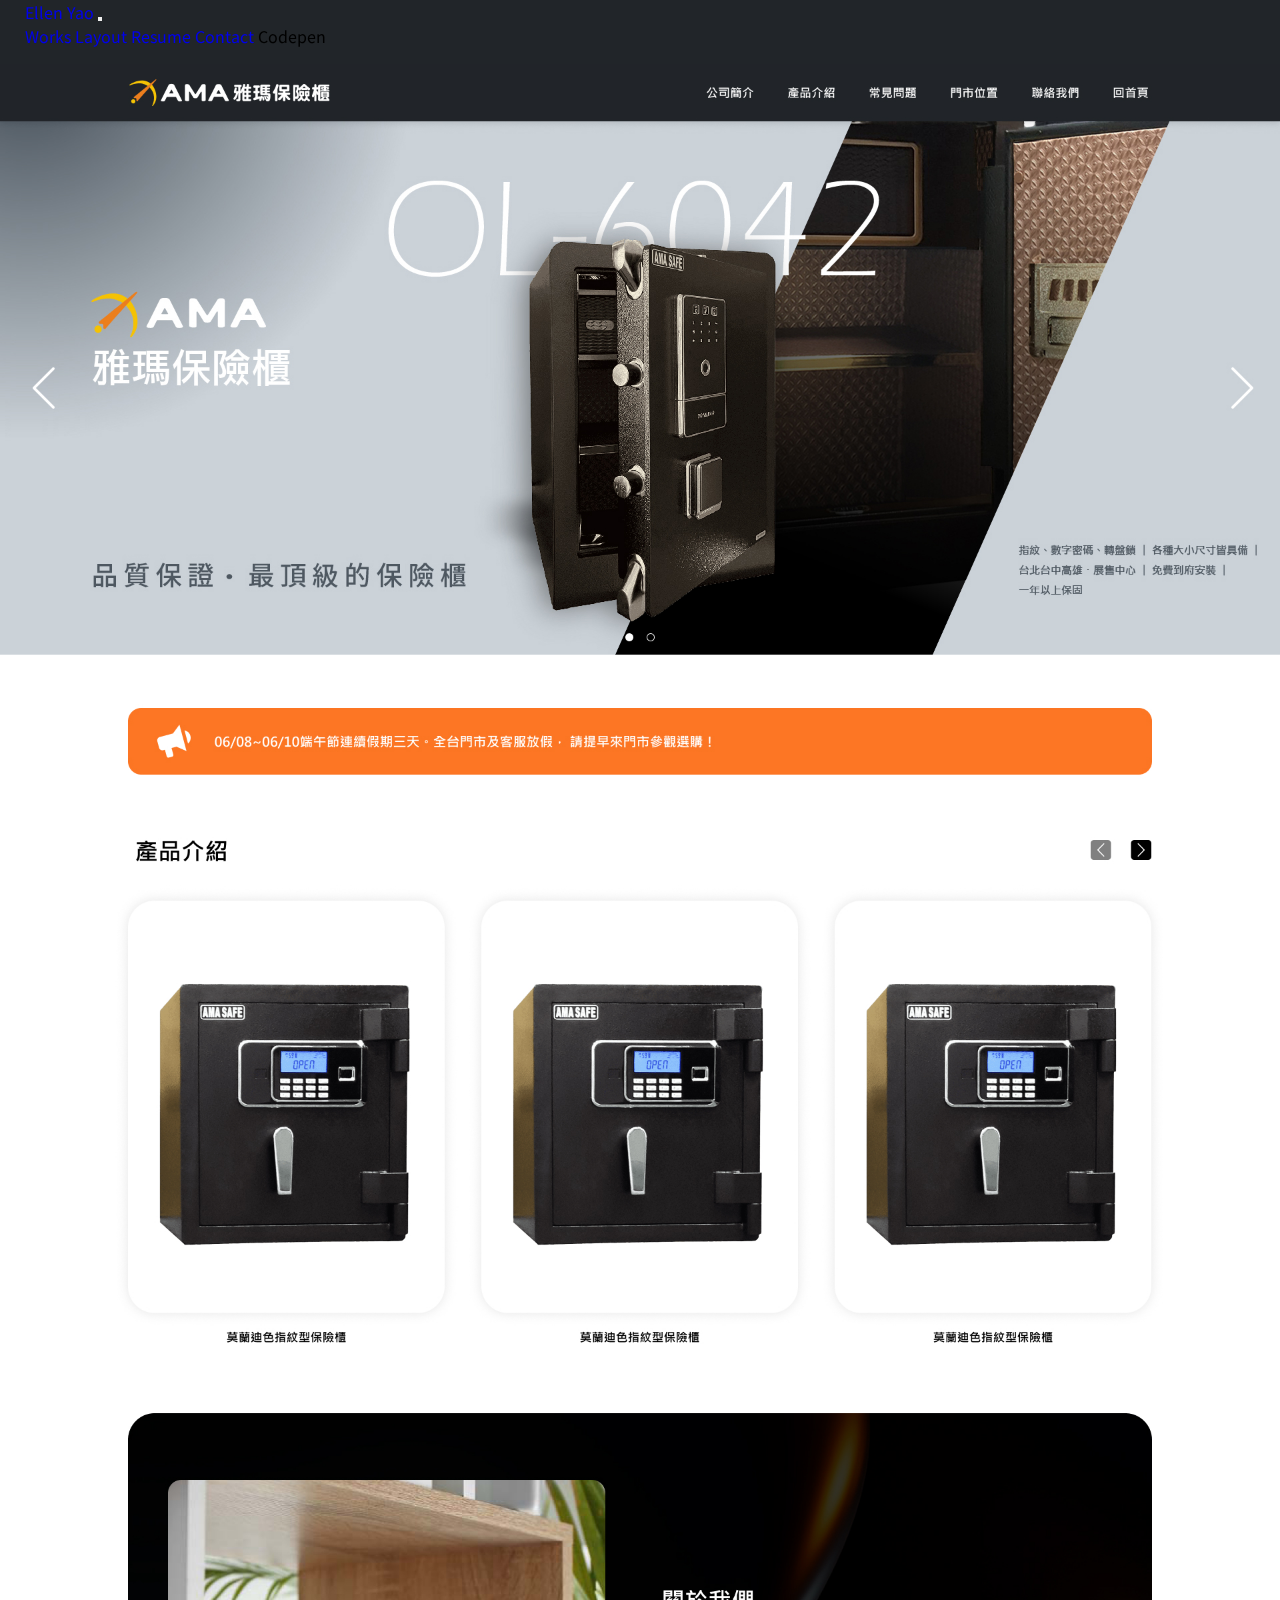
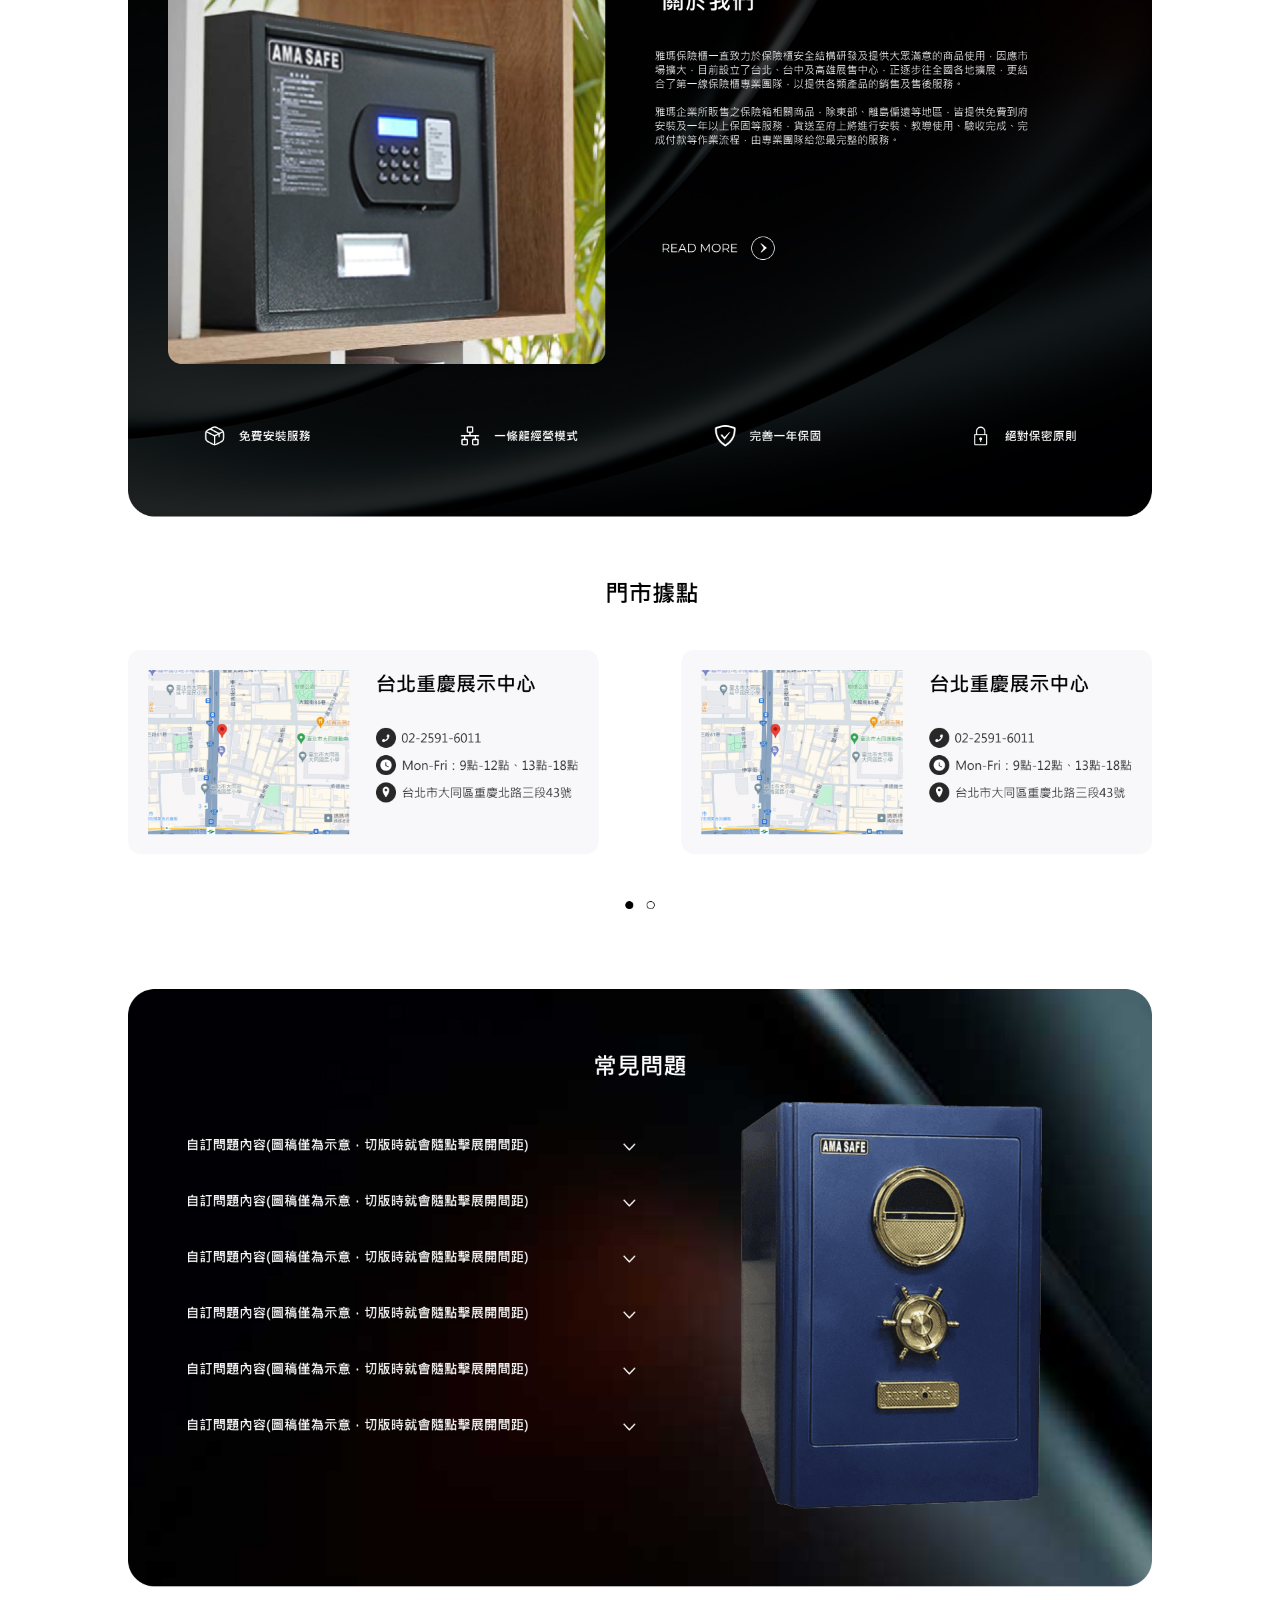
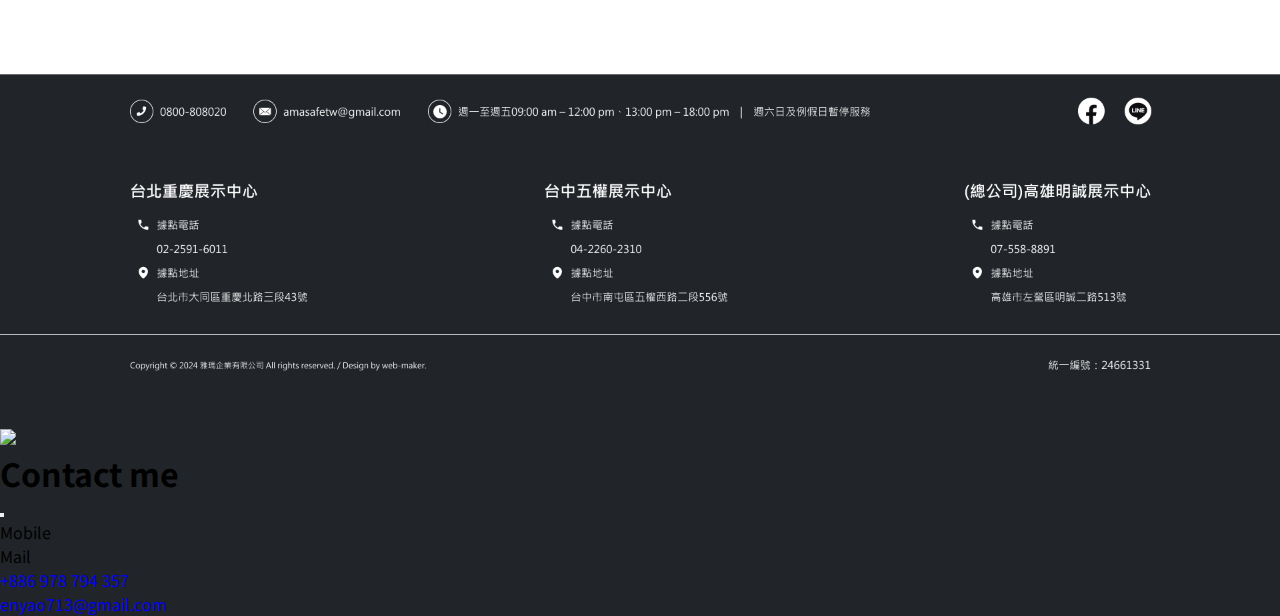
==== layout.html @ 379d1b7d "update layout" ====
<!DOCTYPE html>
<html lang="zh-TW">
<head>
    <meta charset="UTF-8">
    <meta http-equiv="X-UA-Compatible" content="IE=edge">
    <meta name="viewport" content="width=device-width, initial-scale=1.0">
    <title>Ellen Yao</title>

    <script src="https://code.jquery.com/jquery-2.1.3.min.js"></script>
    <!-- icon -->
    <link rel="stylesheet" href="https://cdn.jsdelivr.net/npm/bootstrap-icons@1.10.3/font/bootstrap-icons.css">
    <!-- Bootstrap -->
    <link rel="stylesheet" href="./js/plugins/bootstrap/bootstrap.min.css">
    <link href="https://cdn.jsdelivr.net/npm/bootstrap@5.3.0-alpha3/dist/css/bootstrap.min.css" rel="stylesheet" integrity="sha384-KK94CHFLLe+nY2dmCWGMq91rCGa5gtU4mk92HdvYe+M/SXH301p5ILy+dN9+nJOZ" crossorigin="anonymous">
    <script src="https://cdn.jsdelivr.net/npm/bootstrap@5.3.0-alpha3/dist/js/bootstrap.bundle.min.js" integrity="sha384-ENjdO4Dr2bkBIFxQpeoTz1HIcje39Wm4jDKdf19U8gI4ddQ3GYNS7NTKfAdVQSZe" crossorigin="anonymous"></script>
    <script src="http://maxcdn.bootstrapcdn.com/bootstrap/3.3.1/js/bootstrap.min.js"></script>
    <!-- line FB  -->
	<meta property="og:title" content="Ellen Yao Portfolio" />
	<meta property="og:description" content="Hi, I'm a web designer and here is my works, if you like it, please contact me! :D" />
	<meta property="og:image" content="./img/linkicon.jpg" />
	<meta property="og:url" content="https://ellenyao.work/"/>
    <meta property="og:image:width" content="300" />
    <meta property="og:image:height" content="200" />
    <meta name="twitter:title" content="Ellen Yao Portfolio">
    <link rel="shortcut icon" href="./img/shortcut.png" sizes="32x32">
    <meta name="description" content="Ellen Yao Portfolio">
    <link rel="preconnect" href="https://ellenyao.work/">
    <!-- style css -->
    <link rel="stylesheet" href="./sass/index.css">
    <!-- <link rel="stylesheet" href="./sass/style.css"> -->
    <!-- 彈窗 -->
    <link rel="stylesheet" href="./css/jquery.fancybox.min.css">
</head>
<body data-aos-easing="ease" data-aos-duration="2000" data-aos-delay="100">
    <nav class="navbar navbar-expand-lg bg-body-tertiary">
        <div class="container-fluid">
            <a class="navbar-brand" href="#">Ellen Yao</a>
            <button class="navbar-toggler" type="button" data-bs-toggle="collapse" data-bs-target="#navbarNavAltMarkup" aria-controls="navbarNavAltMarkup" aria-expanded="false" aria-label="Toggle navigation">
                <span class="navbar-toggler-icon"></span>
            </button>
            <div class="collapse navbar-collapse justify-content-end" id="navbarNavAltMarkup">
                <div class="navbar-nav">
                    <a class="nav-link" aria-current="page" href="#">Works</a>
                    <a class="nav-link active" href="./layout.html">Layout</a>
                    <a class="nav-link" href="./resume.html">Resume</a>
                    <a class="nav-link" href="#" type="button" data-bs-toggle="modal" data-bs-target="#exampleModal-contact">Contact</a>
                    <a class="nav-link disabled">Codepen</a>
                </div>
            </div>
        </div>
    </nav>
    <div class="my-container container text-center">
        <div class="col-12 px-0 d-flex flex-wrap">
            <div class="morepic col-lg-3 col-md-4 col-6 mb-4">
                <a href="upload/ama01.jpg" class="imgbox" data-fancybox="images" data-caption="雅瑪保險櫃01">
                    <img src="upload/ama01.jpg" />
                </a>
            </div>
            <div class="morepic col-lg-3 col-md-4 col-6 mb-4">
                <a href="upload/ama02.jpg" class="imgbox" data-fancybox="images" data-caption="雅瑪保險櫃02">
                    <img src="upload/ama02.jpg" />
                </a>
            </div>
        </div>
    </div>
    

    <!-- Modal-contact -->
    <div class="modal fade" id="exampleModal-contact" tabindex="-1" aria-labelledby="exampleModalLabel" aria-hidden="true">
        <div class="modal-dialog">
            <div class="modal-content">
                <div class="modal-header">
                    <h1 class="modal-title fs-5" id="exampleModalLabel">Contact me</h1>
                    <button type="button" class="btn-close" data-bs-dismiss="modal" aria-label="Close"></button>
                </div>
                <div class="modal-body">
                    <div class="row info">
                        <ul class="col-md-4 col-4 title">
                            <li>Mobile</li>
                            <li>Mail</li>
                        </ul>
                        <ul class="col-md-8 col-8 content">
                            <li><a href="tel:+886 978794357" target="_blank">+886 978 794 357</a></li>
                            <li><a href="mailto: enyao713@gmail.com">enyao713@gmail.com</a></li>
                        </ul>
                    </div>
                </div>
            </div>
        </div>
    </div>
    
    <!-- 需要彈跳視窗時再解開 -->
    <!-- Modal-01 -->
    <!-- 
    <div class="modal fade" id="exampleModal-01" tabindex="-1" aria-labelledby="exampleModalLabel" aria-hidden="true">
        <div class="modal-dialog">
            <div class="modal-content">
                <div class="modal-header">
                    <h1 class="modal-title fs-5" id="exampleModalLabel">Modal title</h1>
                    <button type="button" class="btn-close" data-bs-dismiss="modal" aria-label="Close"></button>
                </div>
                <div class="modal-body">
                    ...
                </div>
                <div class="modal-footer">
                    <button type="button" class="btn btn-secondary" data-bs-dismiss="modal">Close</button>
                    <button type="button" class="btn btn-primary">Save changes</button>
                </div>
            </div>
        </div>
    </div>
    -->
    <!-- 需要彈跳視窗時再解開END -->



    <script src="https://code.jquery.com/jquery-2.1.3.min.js"></script>
    <script src="./js/index.js"></script>
    <script src="./js/plugins/jquery.fancybox.min.js"></script>
</body>
</html>
---- sass/index.css ----
@import url("https://cdn.jsdelivr.net/npm/bootstrap-icons@1.10.4/font/bootstrap-icons.css");
@import url("https://fonts.googleapis.com/css2?family=Playfair+Display:wght@400;500;600;700;800;900&display=swap");
@import url("https://fonts.googleapis.com/css2?family=Noto+Serif+TC:wght@300;400;500;600;700;900&display=swap");
@import url("https://fonts.googleapis.com/css2?family=Noto+Sans+TC:wght@100;300;400;500;700;900&display=swap");
* {
  margin: 0;
  padding: 0;
  max-width: 100%;
}
* .text-8xl {
  font-size: clamp(48px, 6.7vw, 96px);
  line-height: 1;
}
* .text-7xl {
  font-size: clamp(36px, 5vw, 72px);
  line-height: 1;
}
* .text-6xl {
  font-size: clamp(30px, 4.2vw, 60px);
  line-height: 1;
}
* .text-5xl {
  font-size: clamp(22px, 3.3vw, 48px);
  line-height: 1;
}
* .text-4xl {
  font-size: clamp(20px, 2.5vw, 36px);
  line-height: 2.5rem;
}
* .text-3xl {
  font-size: clamp(18px, 2vw, 30px);
  line-height: 2.25rem;
  font-weight: 600;
}
* .text-2xl {
  font-size: clamp(16px, 1.7vw, 22px);
  line-height: 2rem;
  font-weight: 400;
}
* .text-xl {
  font-size: clamp(16px, 1.4vw, 20px);
  line-height: 1.75rem;
  font-weight: 400;
}
* .text-lg {
  font-size: clamp(16px, 1.25vw, 18px);
  line-height: 1.75rem;
  font-weight: 400;
}
* .text-base {
  font-size: clamp(16px, 1vw, 16px);
  line-height: 1.5rem;
  font-weight: 400;
}
* a {
  text-decoration: none;
}
* ul {
  list-style: none;
}
* .fp-tableCell {
  display: block;
}
* .container-fluid {
  position: relative;
  width: 1230px;
  margin: 0 auto;
}
@media (max-width: 1180px) {
  * .container-fluid {
    width: 1100px;
  }
}

body {
  background-color: #212529;
  font-family: "Noto Sans TC", sans-serif;
  position: relative;
}
body .navbar {
  position: fixed;
  top: 0;
  left: 0;
  right: 0;
  z-index: 10;
}
body .my-container {
  position: relative;
  padding-top: 64px;
}
body .my-container .works {
  margin: 0 auto;
}
body .my-container .works .col-sm-12 {
  margin: 30px auto;
}
@media (max-width: 768px) {
  body .my-container .works .col-sm-12 {
    margin: 24px auto;
  }
}
@media (max-width: 480px) {
  body .my-container .works .col-sm-12 {
    margin: 18px auto;
  }
}
body .my-container .works .col-sm-12 .thumbnail {
  position: relative;
  overflow: hidden;
  border-radius: 12px;
  box-shadow: 0 1px 20px 1px rgba(0, 0, 0, 0.15);
  width: 100%;
  height: 100%;
}
body .my-container .works .col-sm-12 .thumbnail:hover .Img img {
  transform: scale(1.1);
}
body .my-container .works .col-sm-12 .thumbnail:hover .Img::before {
  opacity: 0.8;
}
body .my-container .works .col-sm-12 .thumbnail:hover .Txt {
  transform: translate(-50%, 0);
}
body .my-container .works .col-sm-12 .thumbnail .Img {
  position: relative;
  z-index: 1;
}
body .my-container .works .col-sm-12 .thumbnail .Img img {
  position: relative;
  transform: scale(1);
  transition: all 0.5s ease-in-out;
}
body .my-container .works .col-sm-12 .thumbnail .Img::before {
  content: "";
  position: absolute;
  top: 0;
  left: 0;
  right: 0;
  bottom: 0;
  width: 100%;
  height: 100%;
  background-color: #000;
  opacity: 0;
  z-index: 2;
}
body .my-container .works .col-sm-12 .thumbnail .Txt {
  position: absolute;
  bottom: 0%;
  left: 50%;
  transform: translate(-50%, 100%);
  color: #fff;
  z-index: 5;
  width: 100%;
  background-color: #212529;
  display: inline-block;
  transition: all 0.5s linear;
}

.mask {
  position: relative;
}
.mask::after {
  content: "";
  position: absolute;
  top: 0;
  left: 0;
  right: 0;
  bottom: 0;
  background-color: pink;
  width: 100%;
  height: 100%;
  z-index: 50;
}/*# sourceMappingURL=index.css.map */
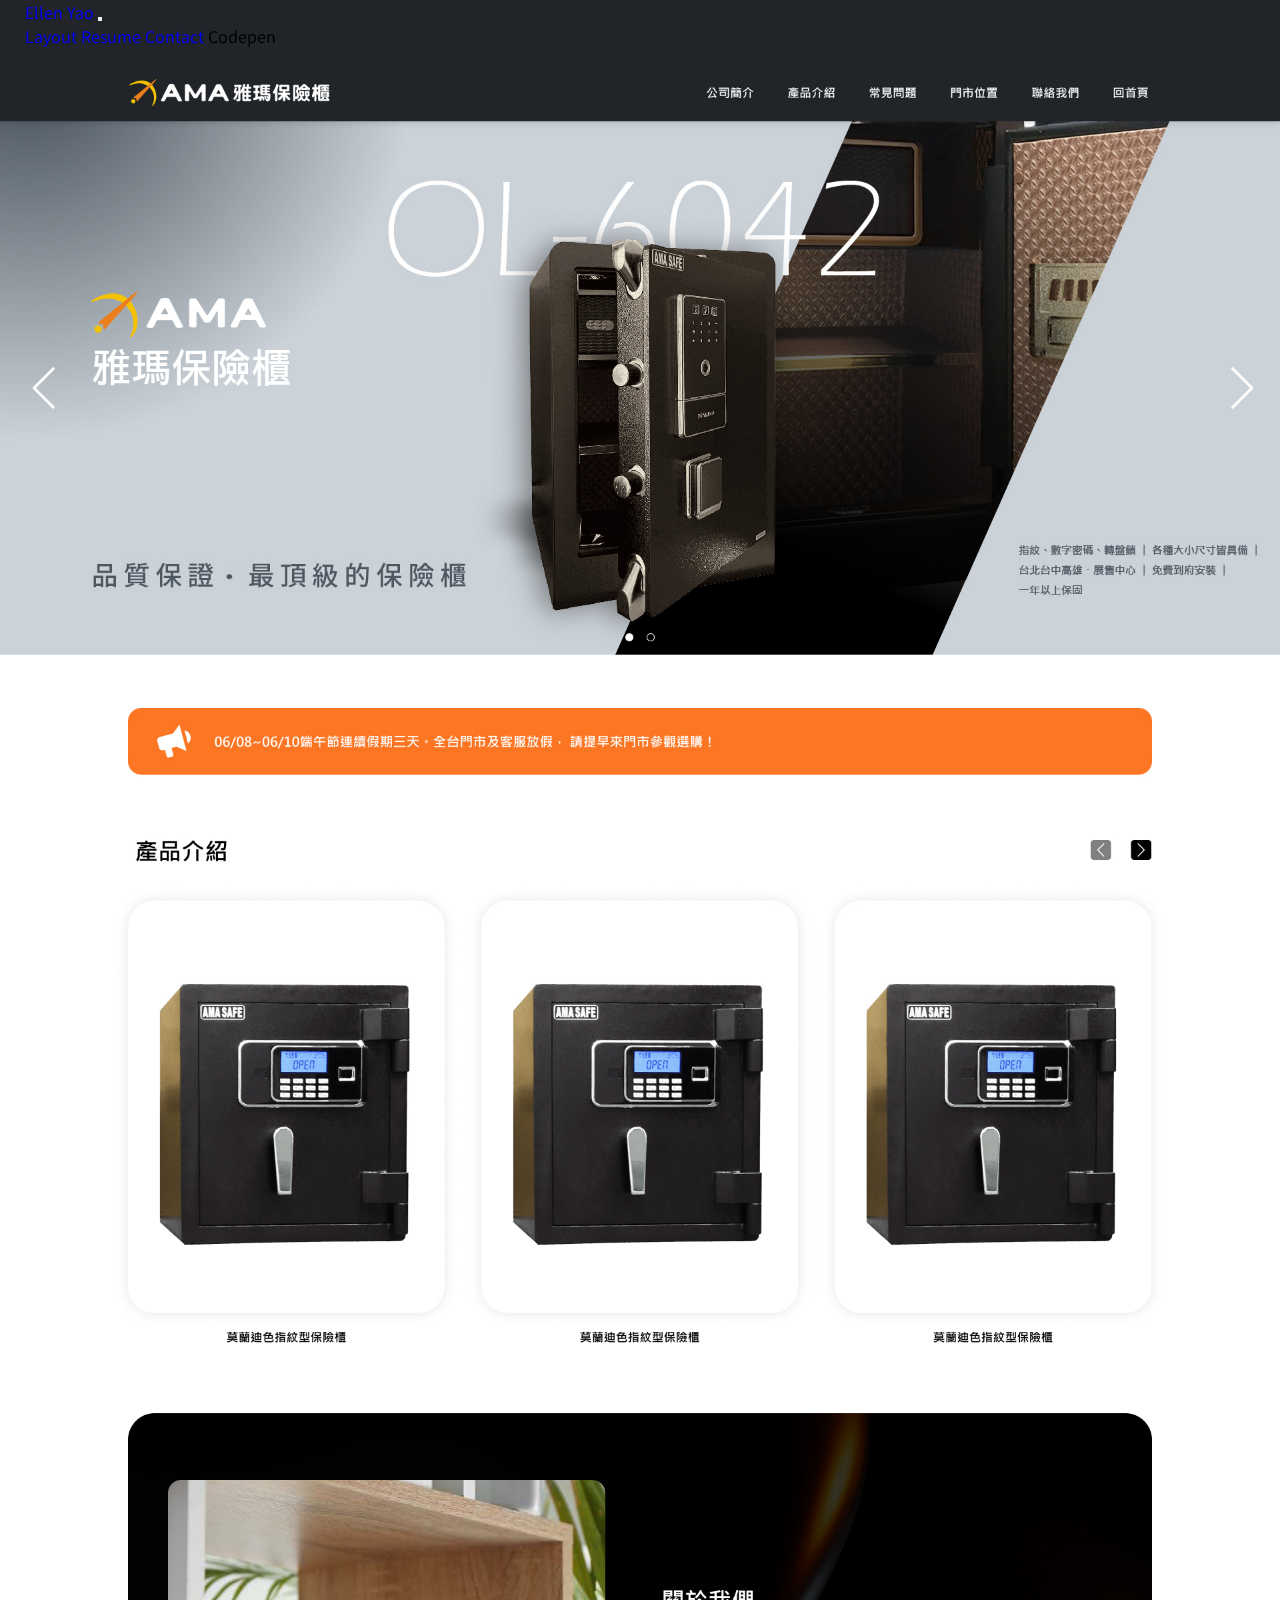
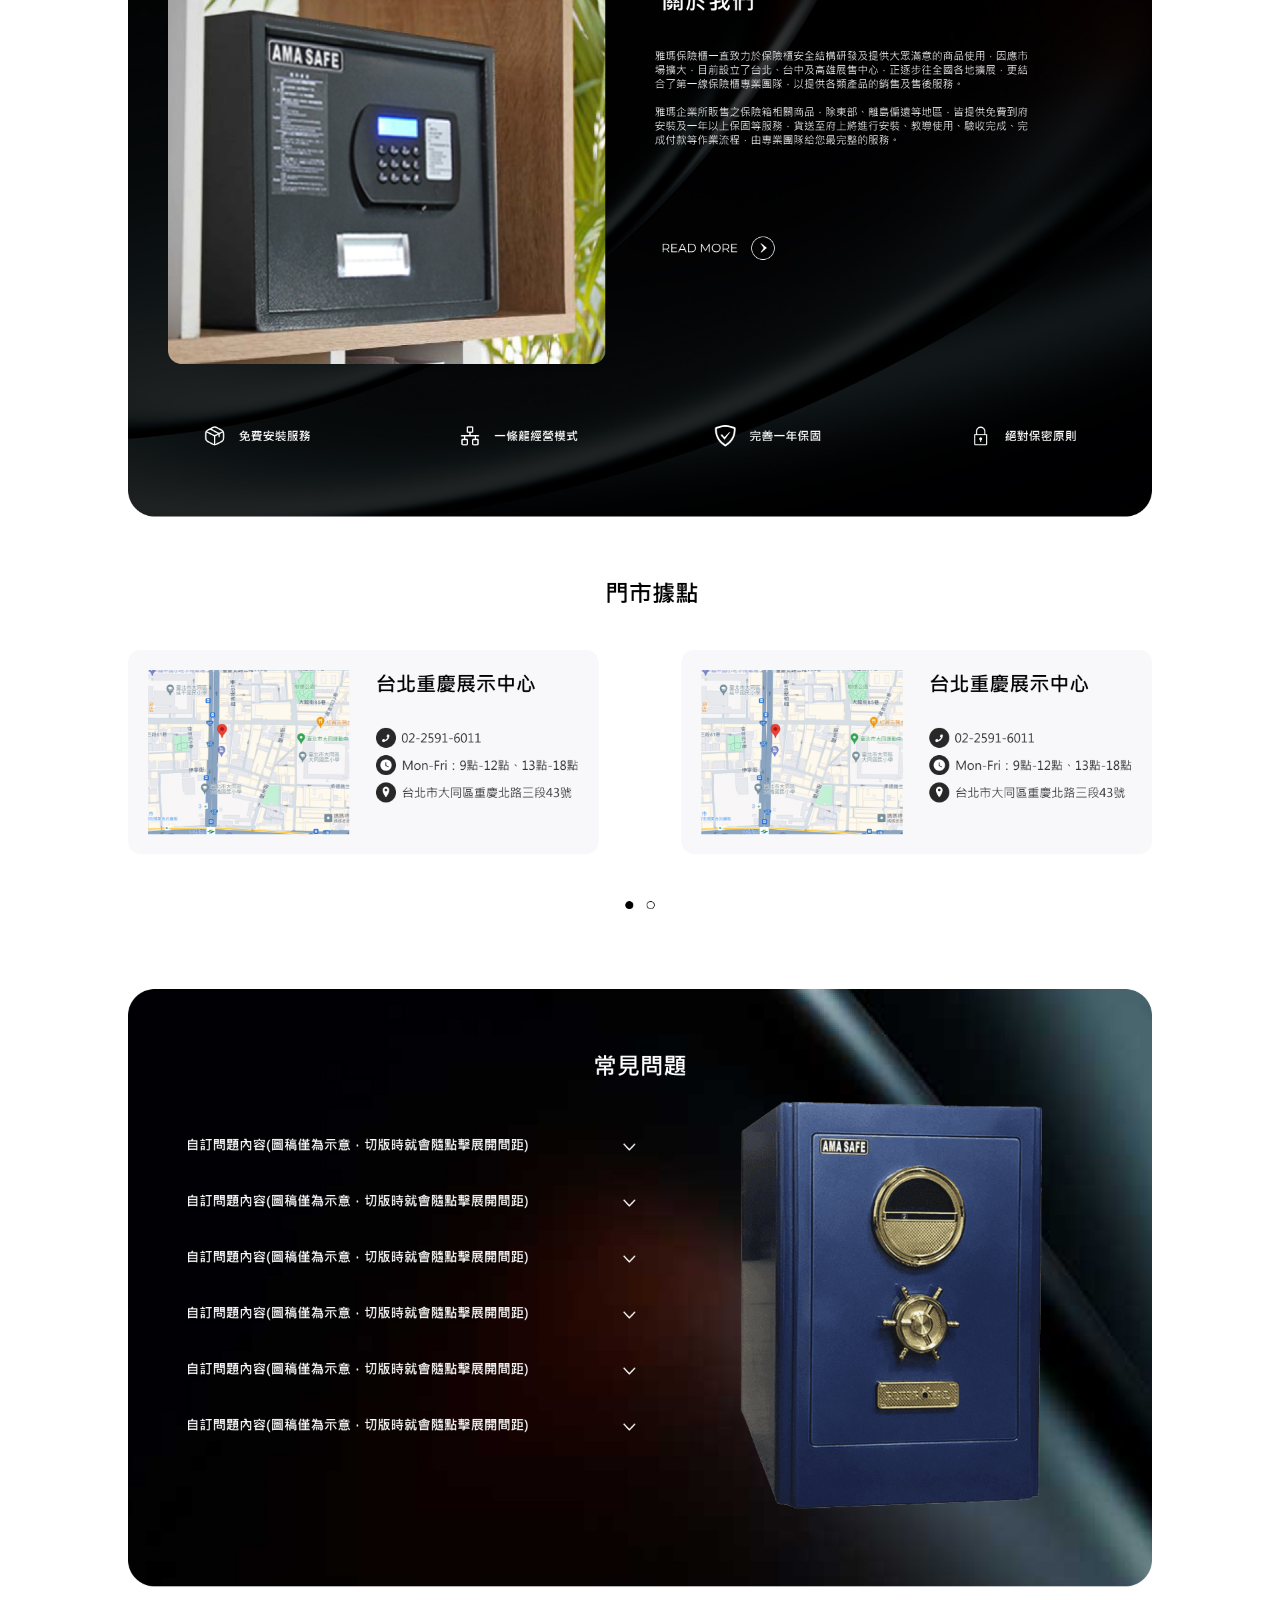
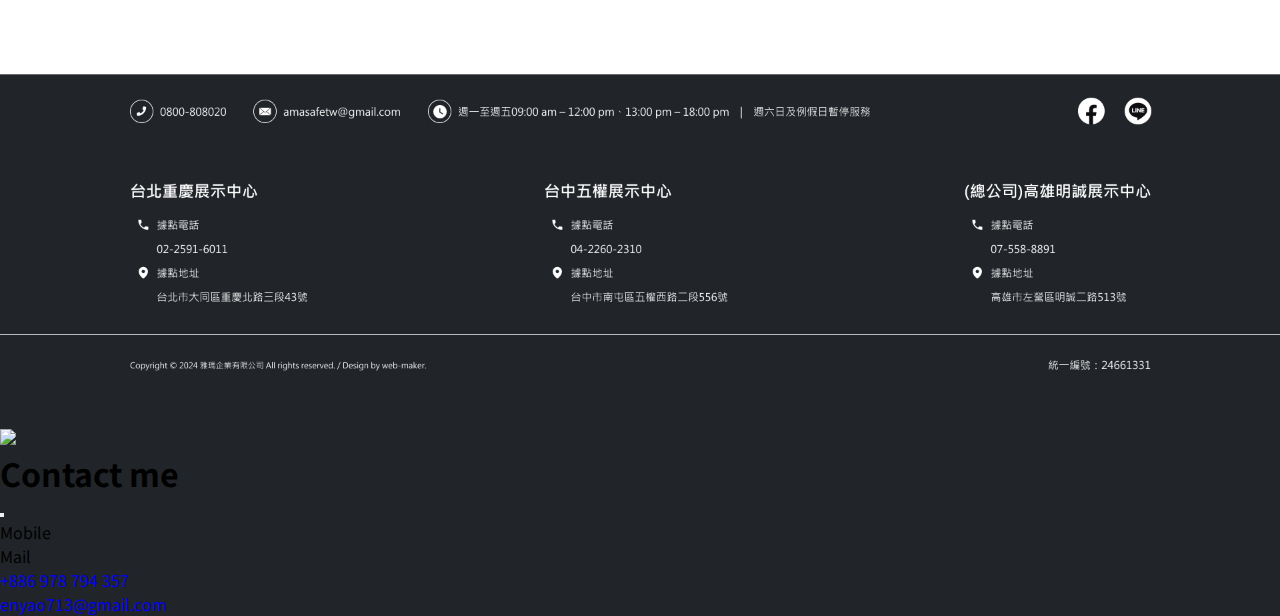
==== commit d0b149b0: "update navbar" ====
--- a/layout.html
+++ b/layout.html
@@ -34,13 +34,13 @@
 <body data-aos-easing="ease" data-aos-duration="2000" data-aos-delay="100">
     <nav class="navbar navbar-expand-lg bg-body-tertiary">
         <div class="container-fluid">
-            <a class="navbar-brand" href="#">Ellen Yao</a>
+            <a class="navbar-brand" href="index.html">Ellen Yao</a>
             <button class="navbar-toggler" type="button" data-bs-toggle="collapse" data-bs-target="#navbarNavAltMarkup" aria-controls="navbarNavAltMarkup" aria-expanded="false" aria-label="Toggle navigation">
                 <span class="navbar-toggler-icon"></span>
             </button>
             <div class="collapse navbar-collapse justify-content-end" id="navbarNavAltMarkup">
                 <div class="navbar-nav">
-                    <a class="nav-link" aria-current="page" href="#">Works</a>
+                    <!-- <a class="nav-link" aria-current="page" href="index.html">Works</a> -->
                     <a class="nav-link active" href="./layout.html">Layout</a>
                     <a class="nav-link" href="./resume.html">Resume</a>
                     <a class="nav-link" href="#" type="button" data-bs-toggle="modal" data-bs-target="#exampleModal-contact">Contact</a>
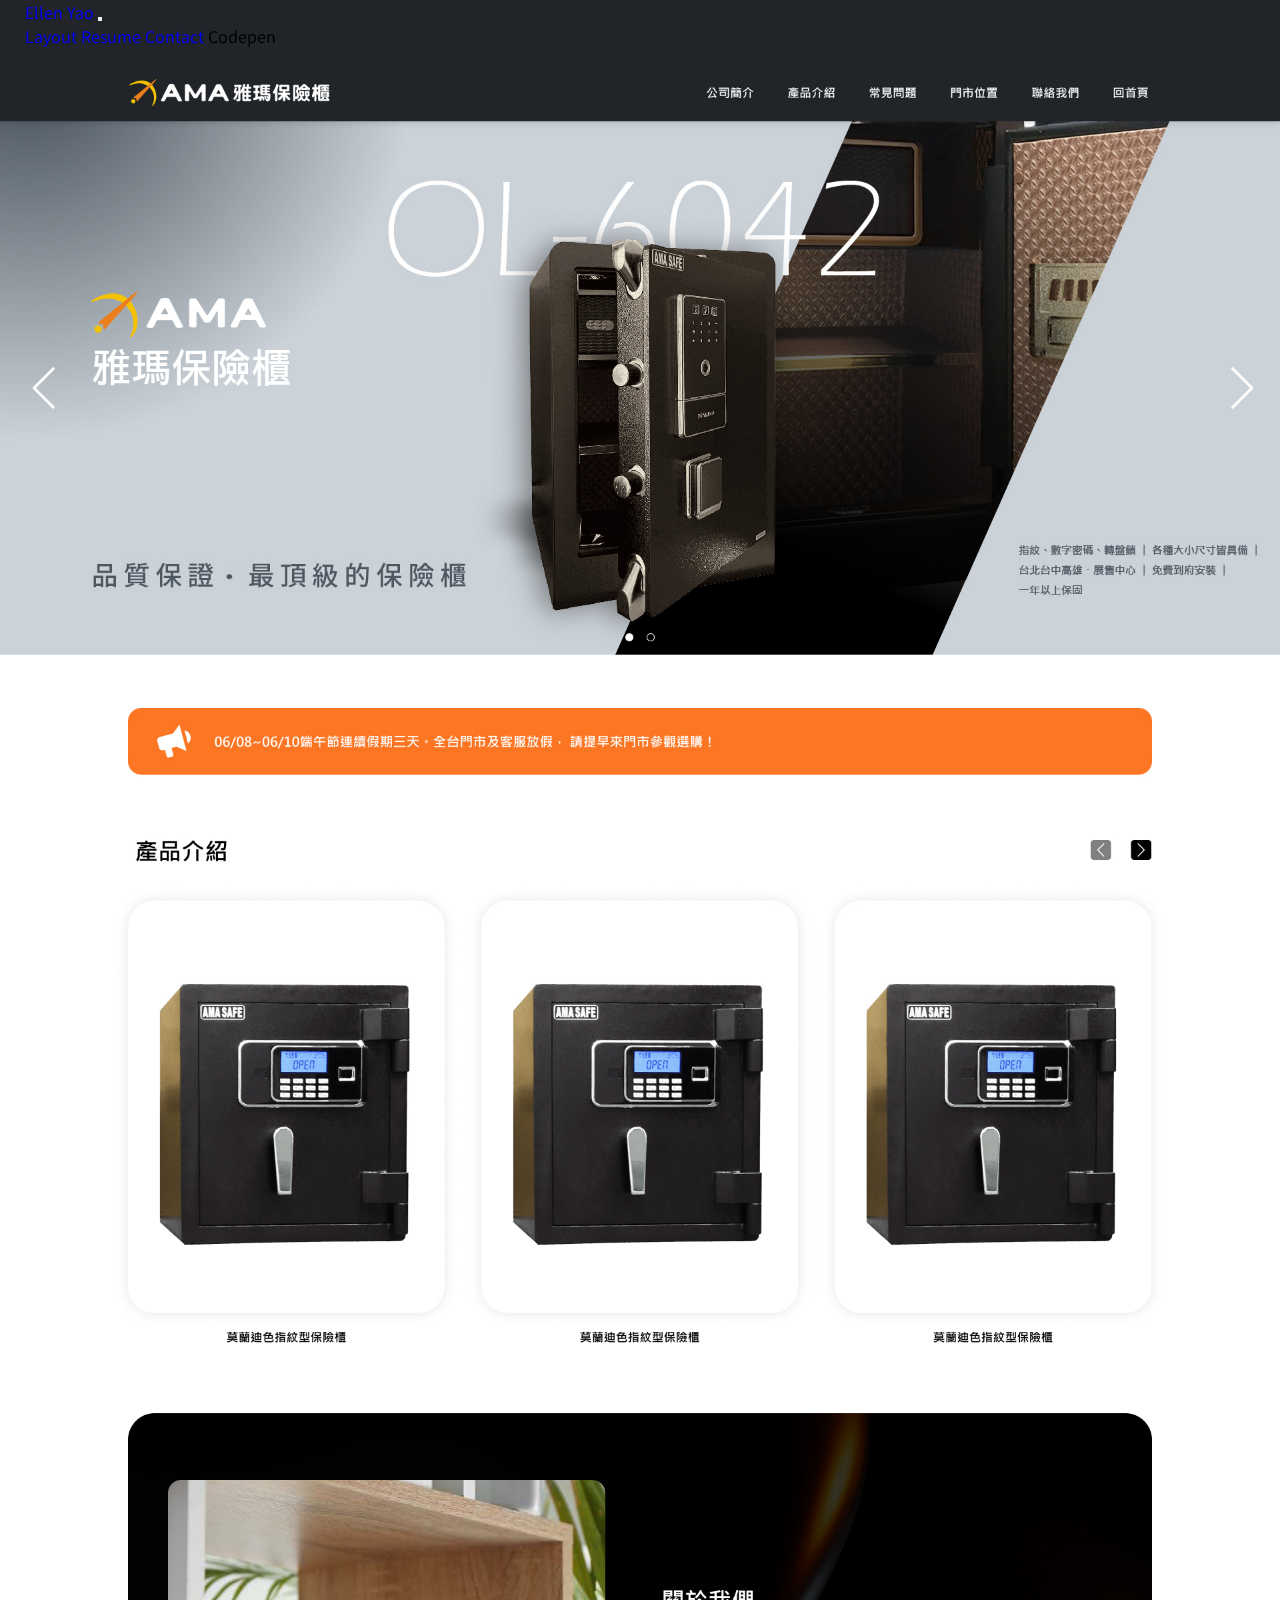
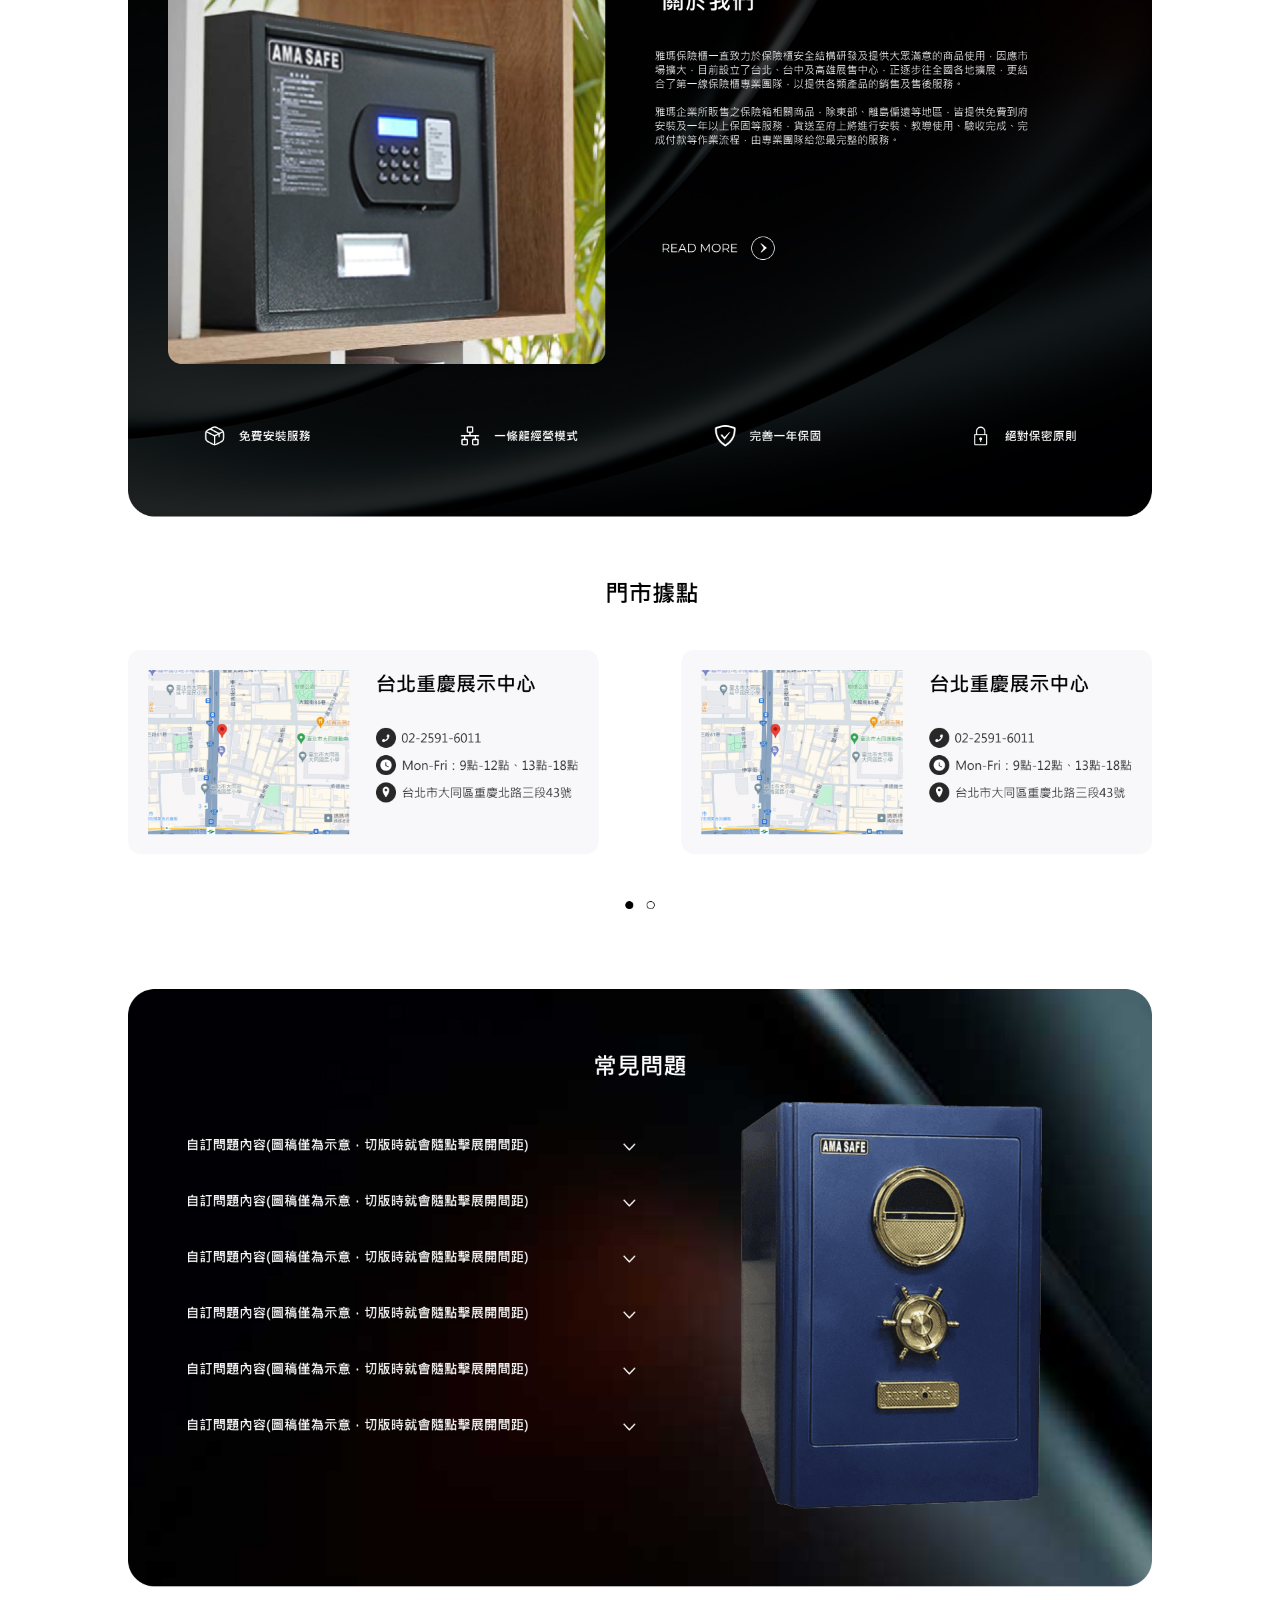
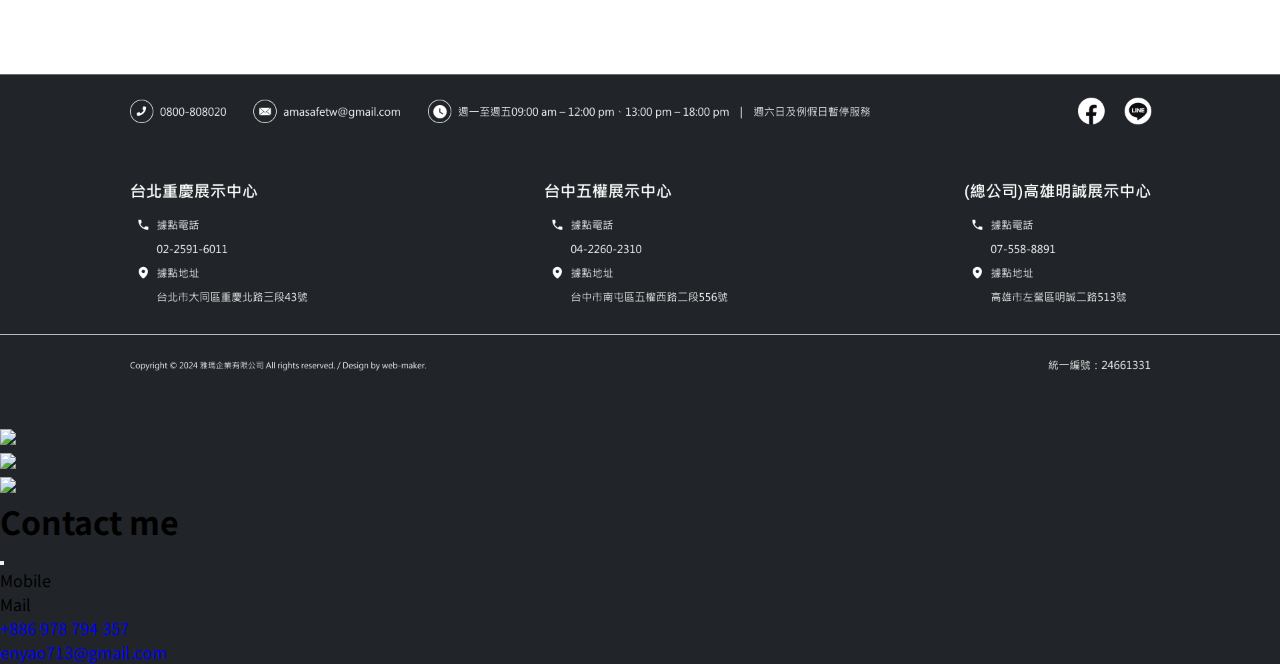
==== commit 97254792: "update sass" ====
--- a/layout.html
+++ b/layout.html
@@ -27,7 +27,6 @@
     <link rel="preconnect" href="https://ellenyao.work/">
     <!-- style css -->
     <link rel="stylesheet" href="./sass/index.css">
-    <!-- <link rel="stylesheet" href="./sass/style.css"> -->
     <!-- 彈窗 -->
     <link rel="stylesheet" href="./css/jquery.fancybox.min.css">
 </head>
@@ -54,6 +53,16 @@
             <div class="morepic col-lg-3 col-md-4 col-6 mb-4">
                 <a href="upload/ama01.jpg" class="imgbox" data-fancybox="images" data-caption="雅瑪保險櫃01">
                     <img src="upload/ama01.jpg" />
+                </a>
+            </div>
+            <div class="morepic col-lg-3 col-md-4 col-6 mb-4">
+                <a href="upload/ama02.jpg" class="imgbox" data-fancybox="images" data-caption="雅瑪保險櫃02">
+                    <img src="upload/ama02.jpg" />
+                </a>
+            </div>
+            <div class="morepic col-lg-3 col-md-4 col-6 mb-4">
+                <a href="upload/ama02.jpg" class="imgbox" data-fancybox="images" data-caption="雅瑪保險櫃02">
+                    <img src="upload/ama02.jpg" />
                 </a>
             </div>
             <div class="morepic col-lg-3 col-md-4 col-6 mb-4">
@@ -89,30 +98,6 @@
         </div>
     </div>
     
-    <!-- 需要彈跳視窗時再解開 -->
-    <!-- Modal-01 -->
-    <!-- 
-    <div class="modal fade" id="exampleModal-01" tabindex="-1" aria-labelledby="exampleModalLabel" aria-hidden="true">
-        <div class="modal-dialog">
-            <div class="modal-content">
-                <div class="modal-header">
-                    <h1 class="modal-title fs-5" id="exampleModalLabel">Modal title</h1>
-                    <button type="button" class="btn-close" data-bs-dismiss="modal" aria-label="Close"></button>
-                </div>
-                <div class="modal-body">
-                    ...
-                </div>
-                <div class="modal-footer">
-                    <button type="button" class="btn btn-secondary" data-bs-dismiss="modal">Close</button>
-                    <button type="button" class="btn btn-primary">Save changes</button>
-                </div>
-            </div>
-        </div>
-    </div>
-    -->
-    <!-- 需要彈跳視窗時再解開END -->
-
-
 
     <script src="https://code.jquery.com/jquery-2.1.3.min.js"></script>
     <script src="./js/index.js"></script>
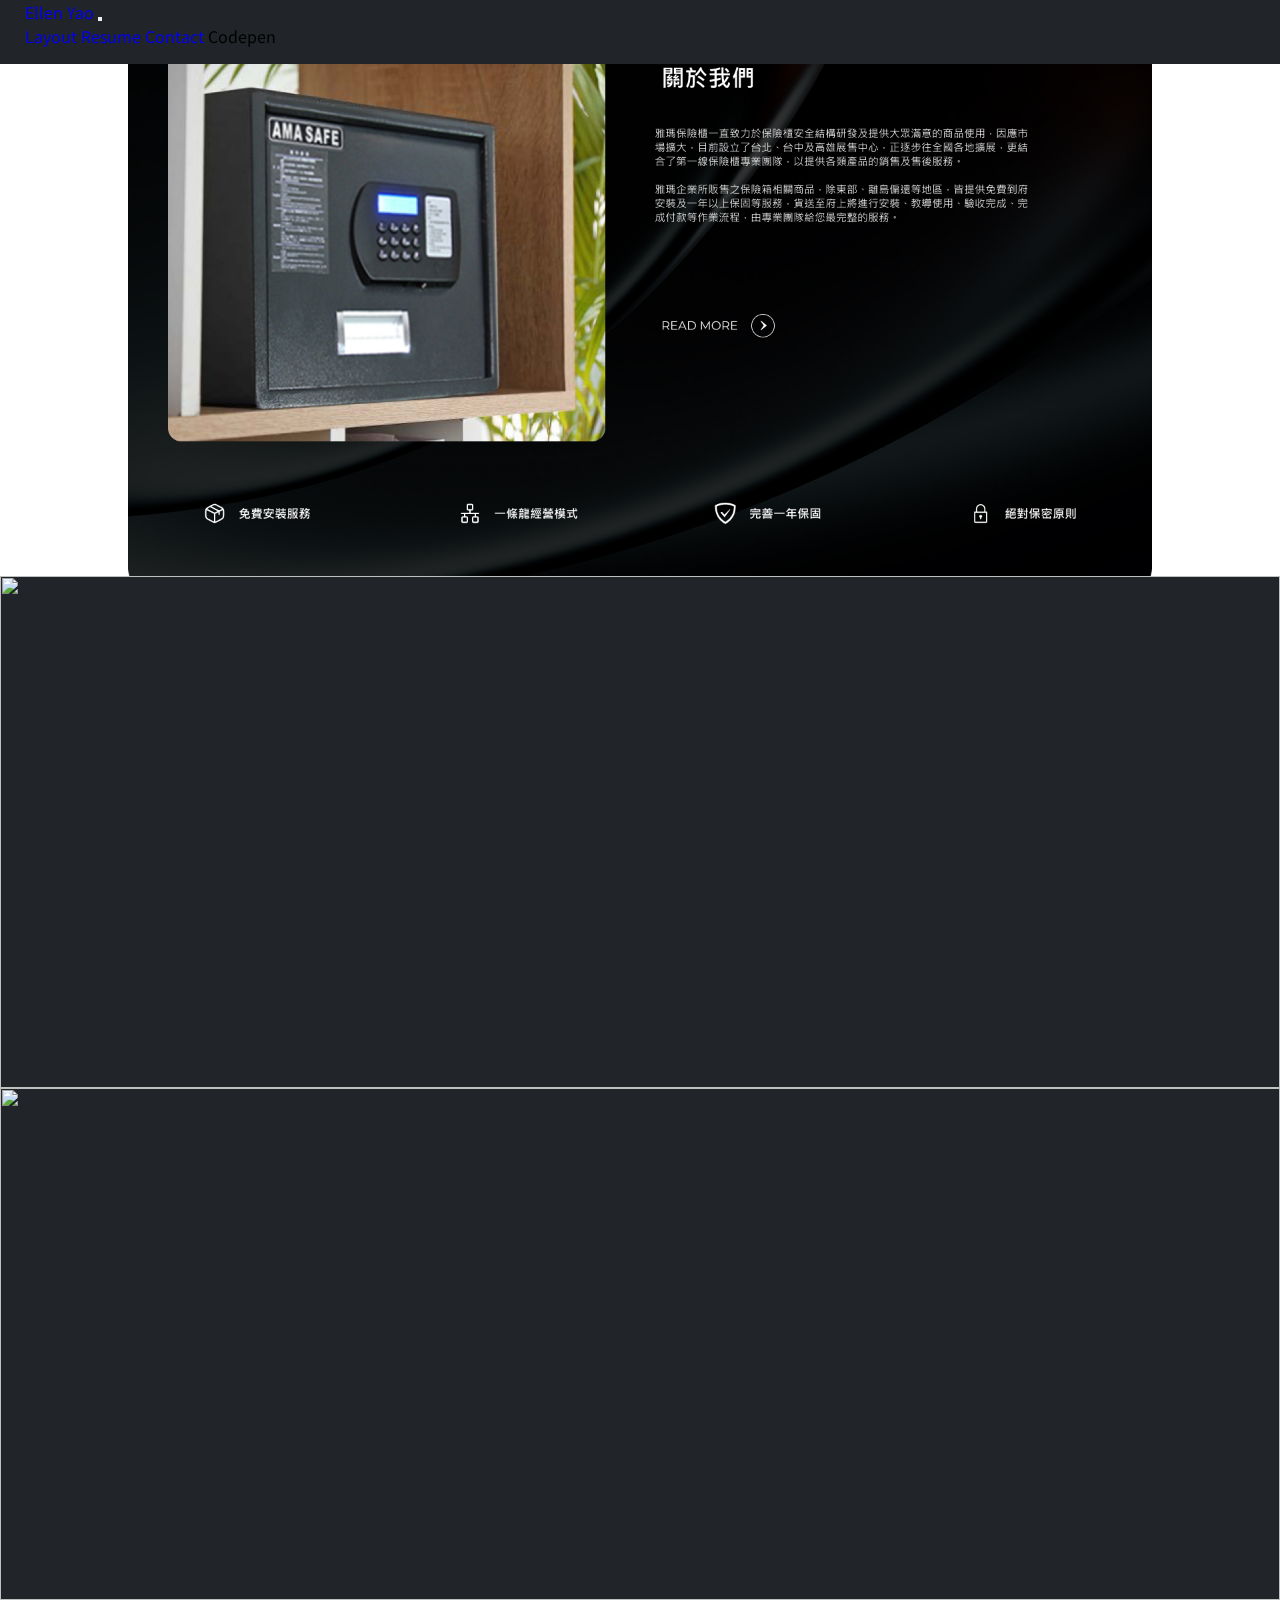
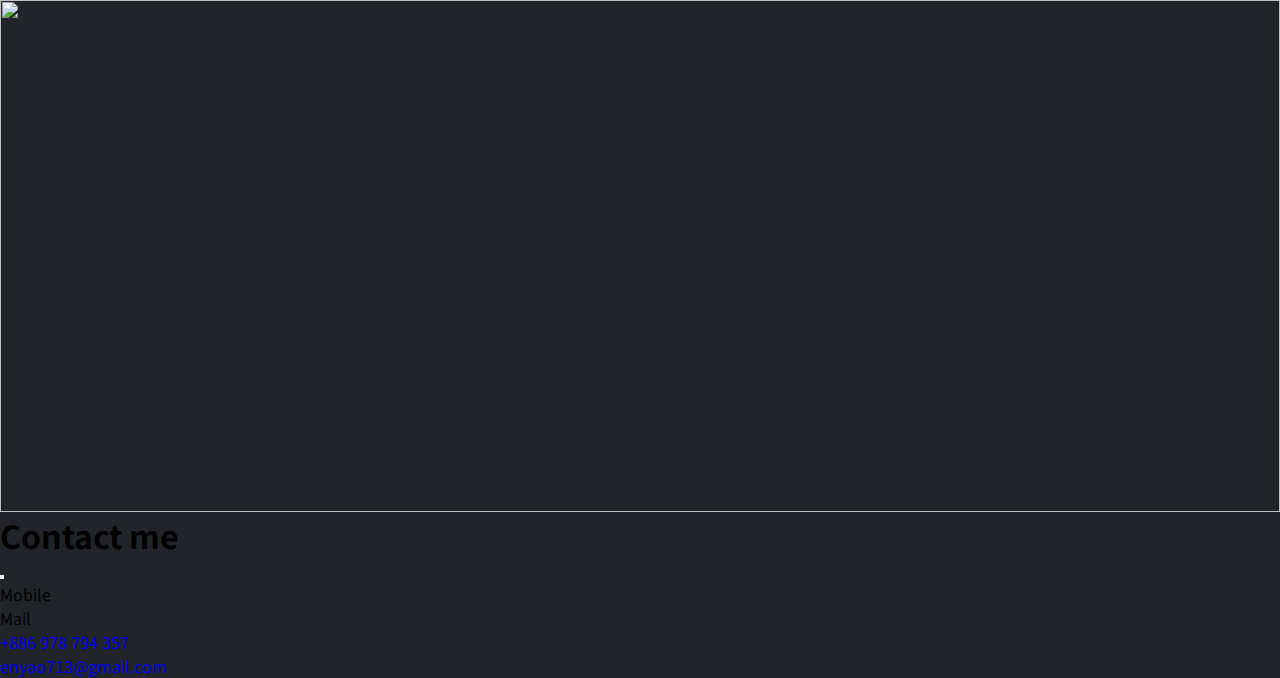
==== commit c06201de: "update css link" ====
--- a/layout.html
+++ b/layout.html
@@ -26,7 +26,7 @@
     <meta name="description" content="Ellen Yao Portfolio">
     <link rel="preconnect" href="https://ellenyao.work/">
     <!-- style css -->
-    <link rel="stylesheet" href="./sass/index.css">
+    <link rel="stylesheet" href="./css/index.css">
     <!-- 彈窗 -->
     <link rel="stylesheet" href="./css/jquery.fancybox.min.css">
 </head>
--- a/css/index.css
+++ b/css/index.css
@@ -0,0 +1,209 @@
+@import url("https://cdn.jsdelivr.net/npm/bootstrap-icons@1.10.4/font/bootstrap-icons.css");
+@import url("https://fonts.googleapis.com/css2?family=Playfair+Display:wght@400;500;600;700;800;900&display=swap");
+@import url("https://fonts.googleapis.com/css2?family=Noto+Serif+TC:wght@300;400;500;600;700;900&display=swap");
+@import url("https://fonts.googleapis.com/css2?family=Noto+Sans+TC:wght@100;300;400;500;700;900&display=swap");
+* {
+  margin: 0;
+  padding: 0;
+  max-width: 100%;
+}
+* .text-8xl {
+  font-size: clamp(48px, 6.7vw, 96px);
+  line-height: 1;
+}
+* .text-7xl {
+  font-size: clamp(36px, 5vw, 72px);
+  line-height: 1;
+}
+* .text-6xl {
+  font-size: clamp(30px, 4.2vw, 60px);
+  line-height: 1;
+}
+* .text-5xl {
+  font-size: clamp(22px, 3.3vw, 48px);
+  line-height: 1;
+}
+* .text-4xl {
+  font-size: clamp(20px, 2.5vw, 36px);
+  line-height: 2.5rem;
+}
+* .text-3xl {
+  font-size: clamp(18px, 2vw, 30px);
+  line-height: 2.25rem;
+  font-weight: 600;
+}
+* .text-2xl {
+  font-size: clamp(16px, 1.7vw, 22px);
+  line-height: 2rem;
+  font-weight: 400;
+}
+* .text-xl {
+  font-size: clamp(16px, 1.4vw, 20px);
+  line-height: 1.75rem;
+  font-weight: 400;
+}
+* .text-lg {
+  font-size: clamp(16px, 1.25vw, 18px);
+  line-height: 1.75rem;
+  font-weight: 400;
+}
+* .text-base {
+  font-size: clamp(16px, 1vw, 16px);
+  line-height: 1.5rem;
+  font-weight: 400;
+}
+* a {
+  text-decoration: none;
+}
+* ul {
+  list-style: none;
+}
+* .fp-tableCell {
+  display: block;
+}
+* .container-fluid {
+  position: relative;
+  width: 1230px;
+  margin: 0 auto;
+}
+@media (max-width: 1180px) {
+  * .container-fluid {
+    width: 1100px;
+  }
+}
+
+body {
+  background-color: #212529;
+  font-family: "Noto Sans TC", sans-serif;
+  position: relative;
+}
+body .navbar {
+  position: fixed;
+  top: 0;
+  left: 0;
+  right: 0;
+  z-index: 10;
+}
+body .my-container {
+  position: relative;
+  padding-top: 64px;
+}
+body .my-container .works {
+  margin: 0 auto;
+}
+body .my-container .works .col-sm-12 {
+  margin: 30px auto;
+}
+@media (max-width: 768px) {
+  body .my-container .works .col-sm-12 {
+    margin: 24px auto;
+  }
+}
+@media (max-width: 480px) {
+  body .my-container .works .col-sm-12 {
+    margin: 18px auto;
+  }
+}
+body .my-container .works .col-sm-12 .thumbnail {
+  position: relative;
+  overflow: hidden;
+  border-radius: 12px;
+  box-shadow: 0 1px 20px 1px rgba(0, 0, 0, 0.15);
+  width: 100%;
+  height: 100%;
+}
+body .my-container .works .col-sm-12 .thumbnail:hover .Img img {
+  transform: scale(1.1);
+}
+body .my-container .works .col-sm-12 .thumbnail:hover .Img::before {
+  opacity: 0.8;
+}
+body .my-container .works .col-sm-12 .thumbnail:hover .Img .Txt {
+  transform: translate(-50%, 0);
+}
+body .my-container .works .col-sm-12 .thumbnail .Img {
+  position: relative;
+  z-index: 1;
+}
+body .my-container .works .col-sm-12 .thumbnail .Img img {
+  position: relative;
+  transform: scale(1);
+  transition: all 0.5s ease-in-out;
+}
+body .my-container .works .col-sm-12 .thumbnail .Img::before {
+  content: "";
+  position: absolute;
+  top: 0;
+  left: 0;
+  right: 0;
+  bottom: 0;
+  width: 100%;
+  height: 100%;
+  background-color: #000;
+  opacity: 0;
+  z-index: 2;
+}
+body .my-container .works .col-sm-12 .thumbnail .Img .Txt {
+  position: absolute;
+  bottom: 0%;
+  left: 50%;
+  transform: translate(-50%, 100%);
+  color: #fff;
+  z-index: 5;
+  width: 100%;
+  background-color: #212529;
+  display: inline-block;
+  transition: all 0.5s linear;
+}
+
+.morepic {
+  text-align: center;
+}
+.morepic .imgbox {
+  cursor: pointer;
+  position: relative;
+  display: block;
+  overflow: hidden;
+  height: 0;
+  width: 100%;
+  padding-bottom: 40%;
+}
+@media (max-width: 768px) {
+  .morepic .imgbox {
+    padding-bottom: 30%;
+  }
+}
+.morepic .imgbox:hover img {
+  transform: translate(-50%, -50%) scale(1.1);
+  opacity: 0.9;
+}
+.morepic .imgbox img {
+  width: 100%;
+  display: block;
+  -o-object-fit: cover;
+  object-fit: cover;
+  top: 50%;
+  left: 50%;
+  position: absolute;
+  -webkit-transform: translate(-50%, -50%);
+  transform: translate(-50%, -50%);
+  -webkit-transition: all 0.3s ease-in-out;
+  height: 100%;
+  -webkit-transition: all 0.3s ease-in-out;
+}
+
+.mask {
+  position: relative;
+}
+.mask::after {
+  content: "";
+  position: absolute;
+  top: 0;
+  left: 0;
+  right: 0;
+  bottom: 0;
+  background-color: pink;
+  width: 100%;
+  height: 100%;
+  z-index: 50;
+}/*# sourceMappingURL=index.css.map */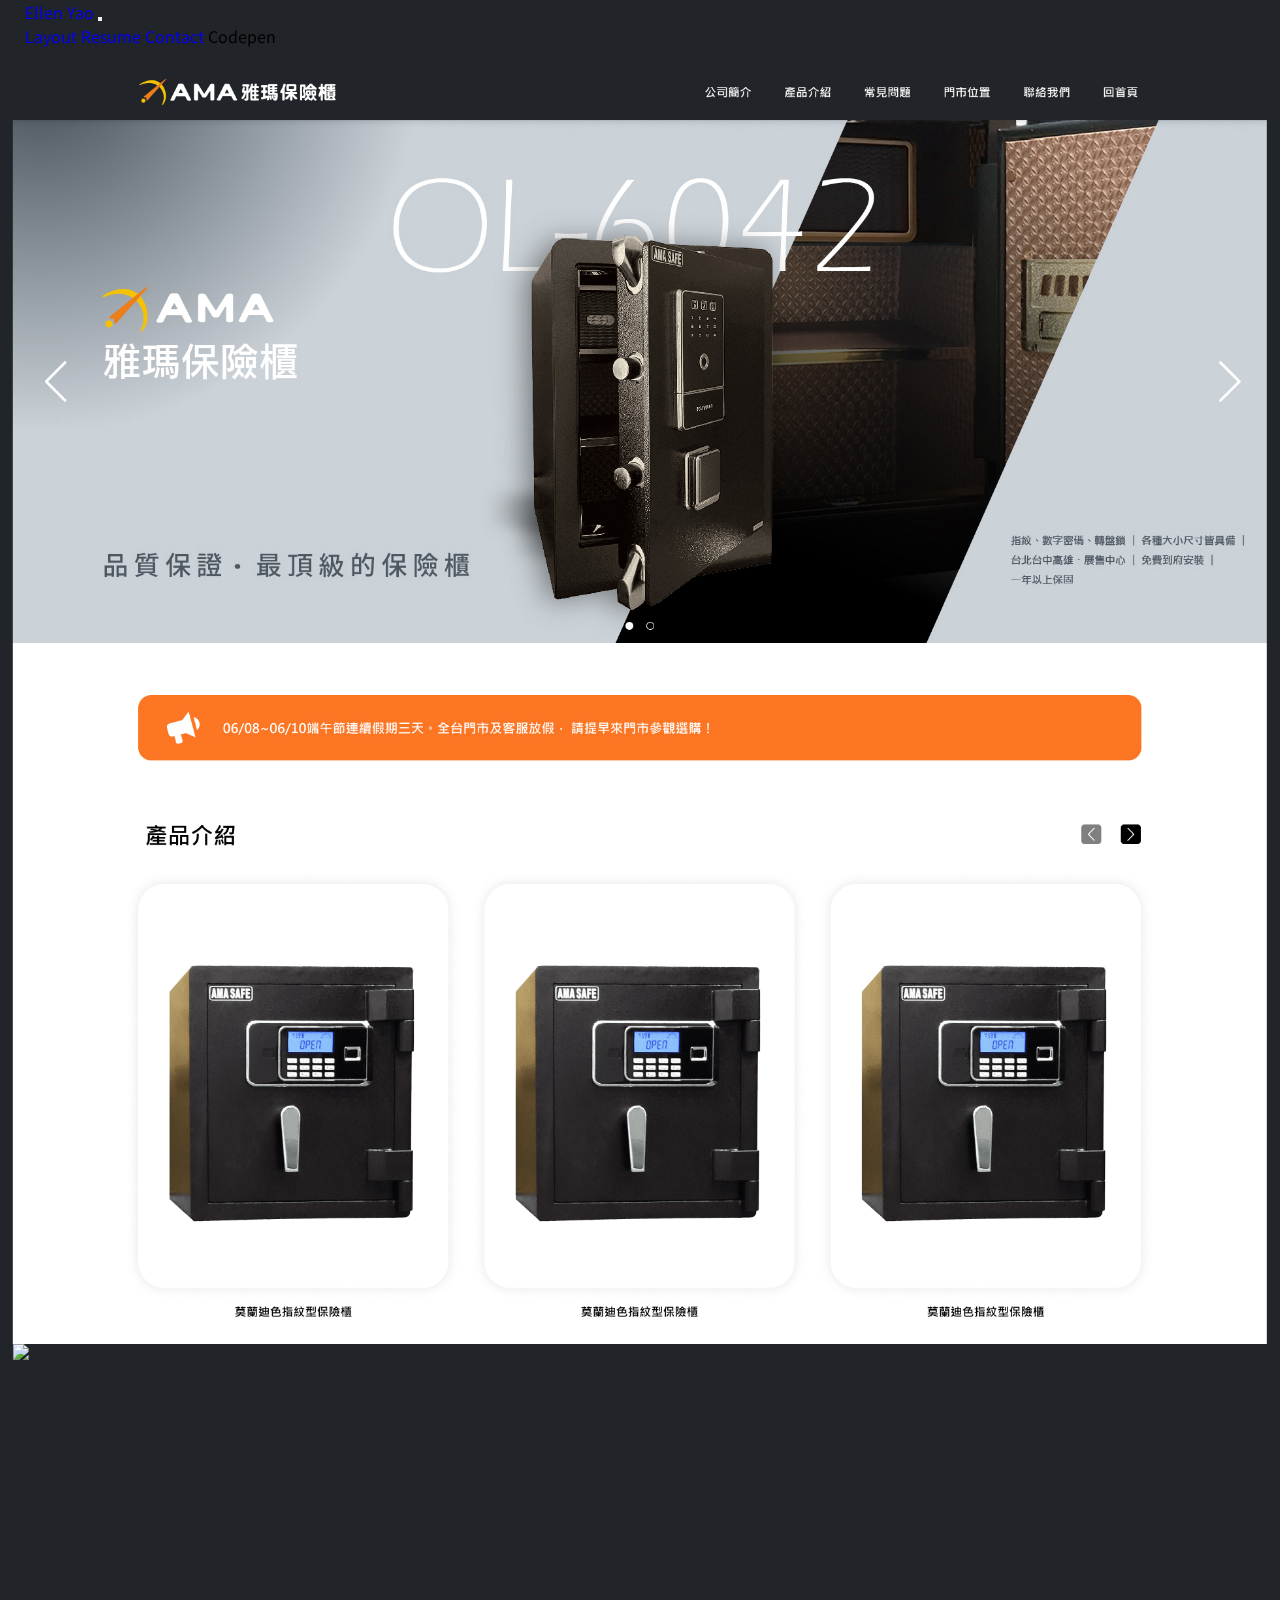
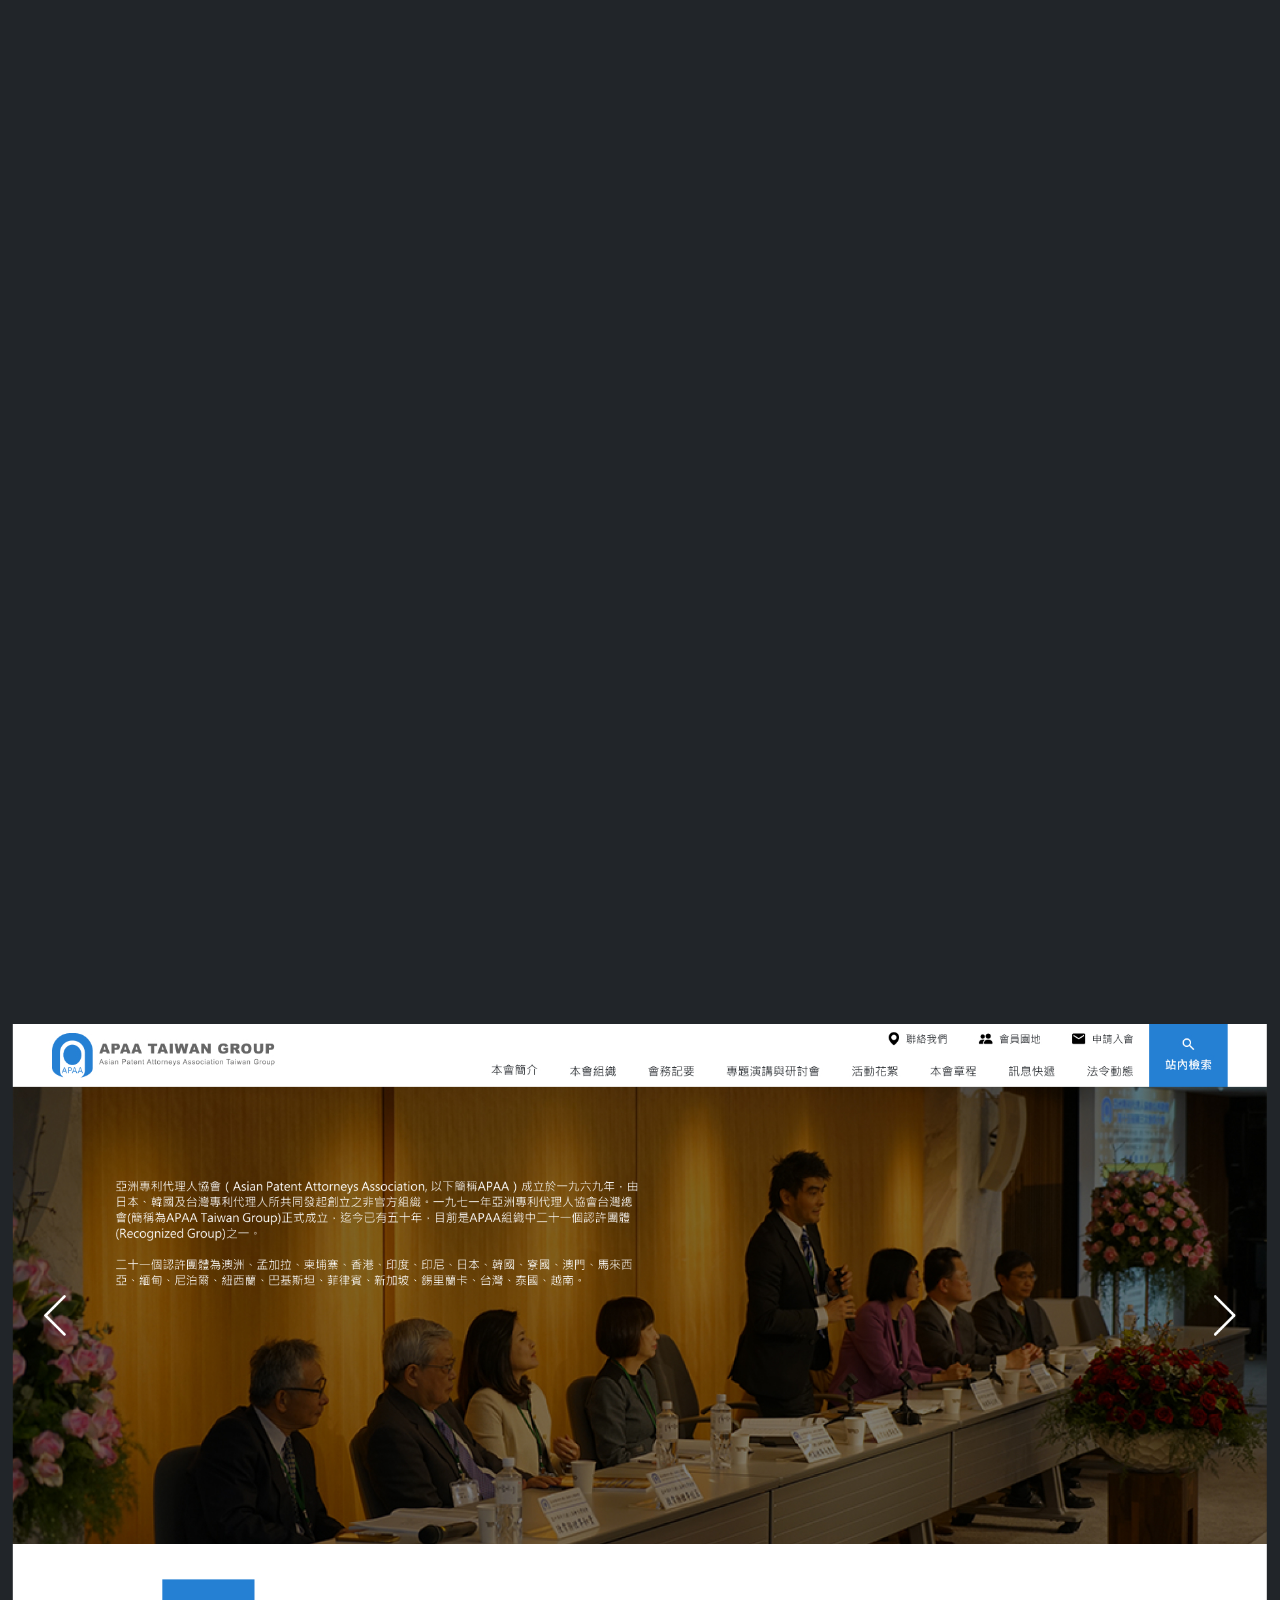
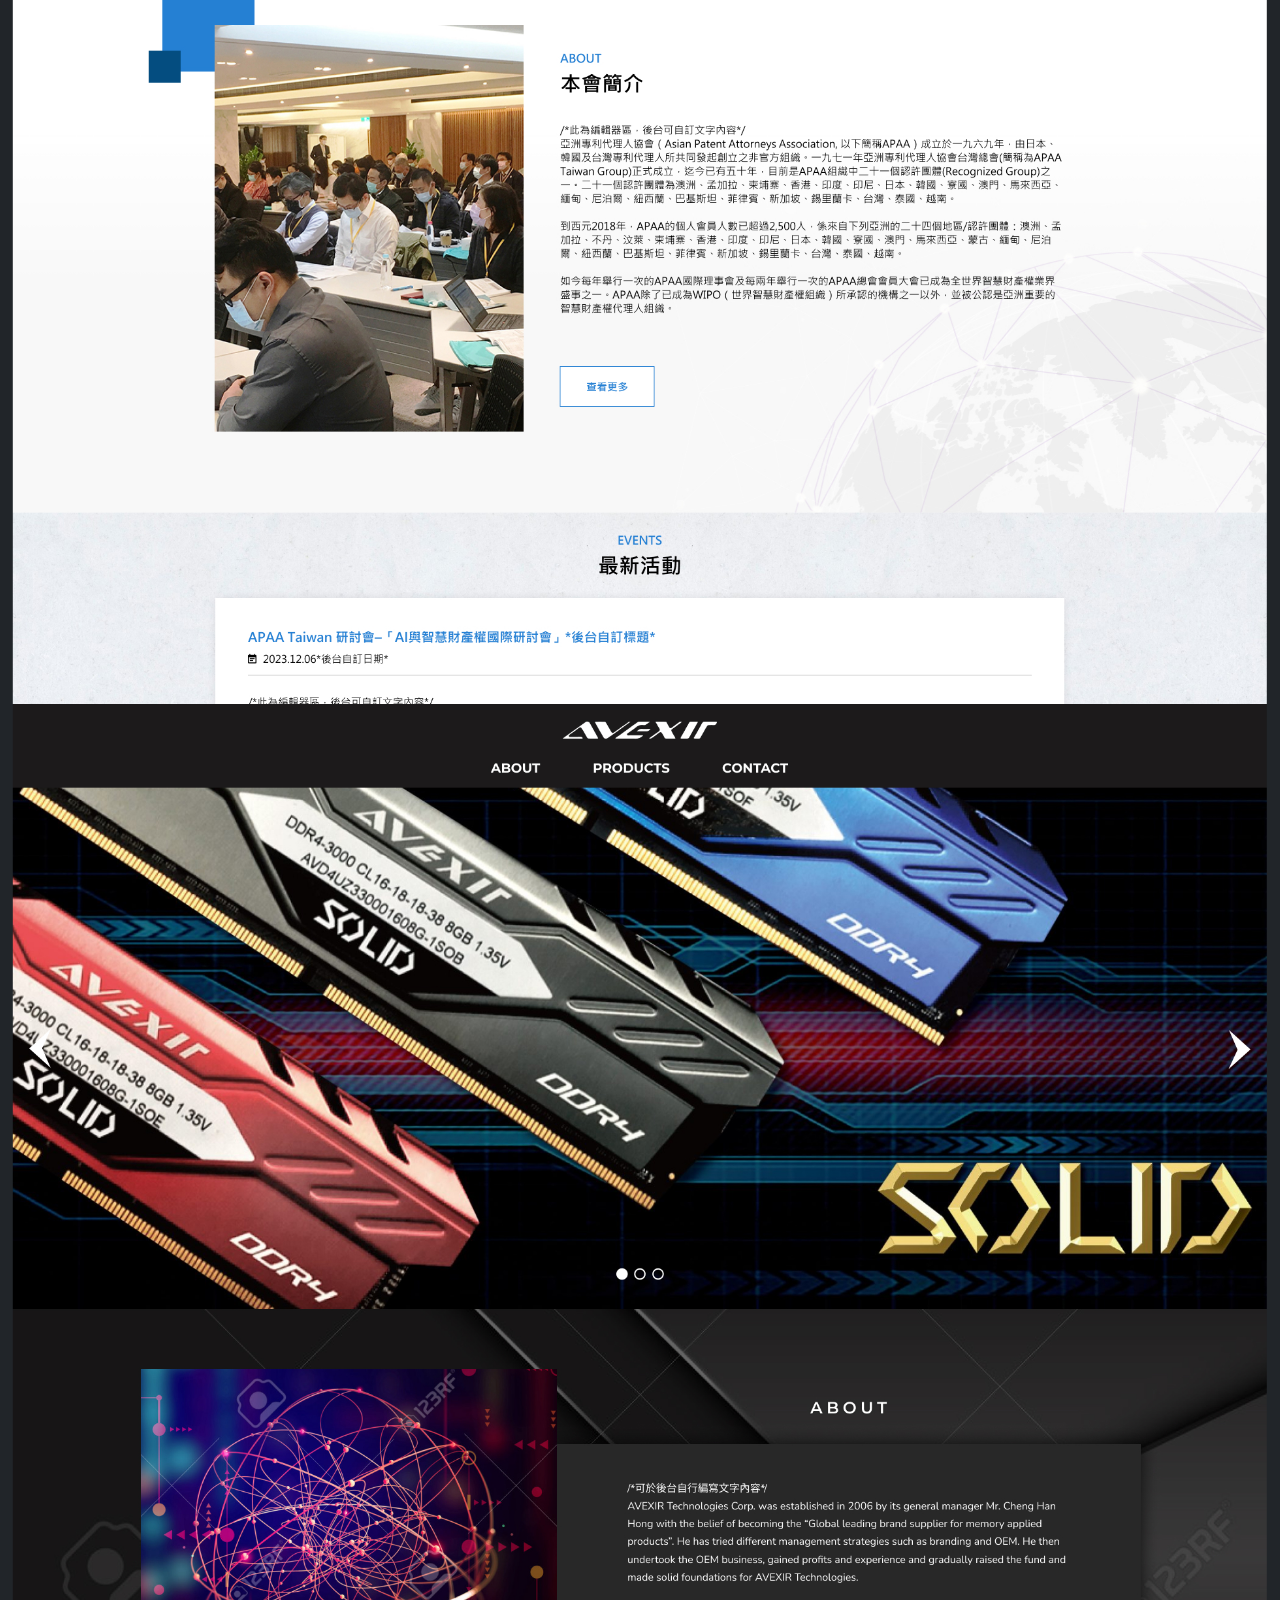
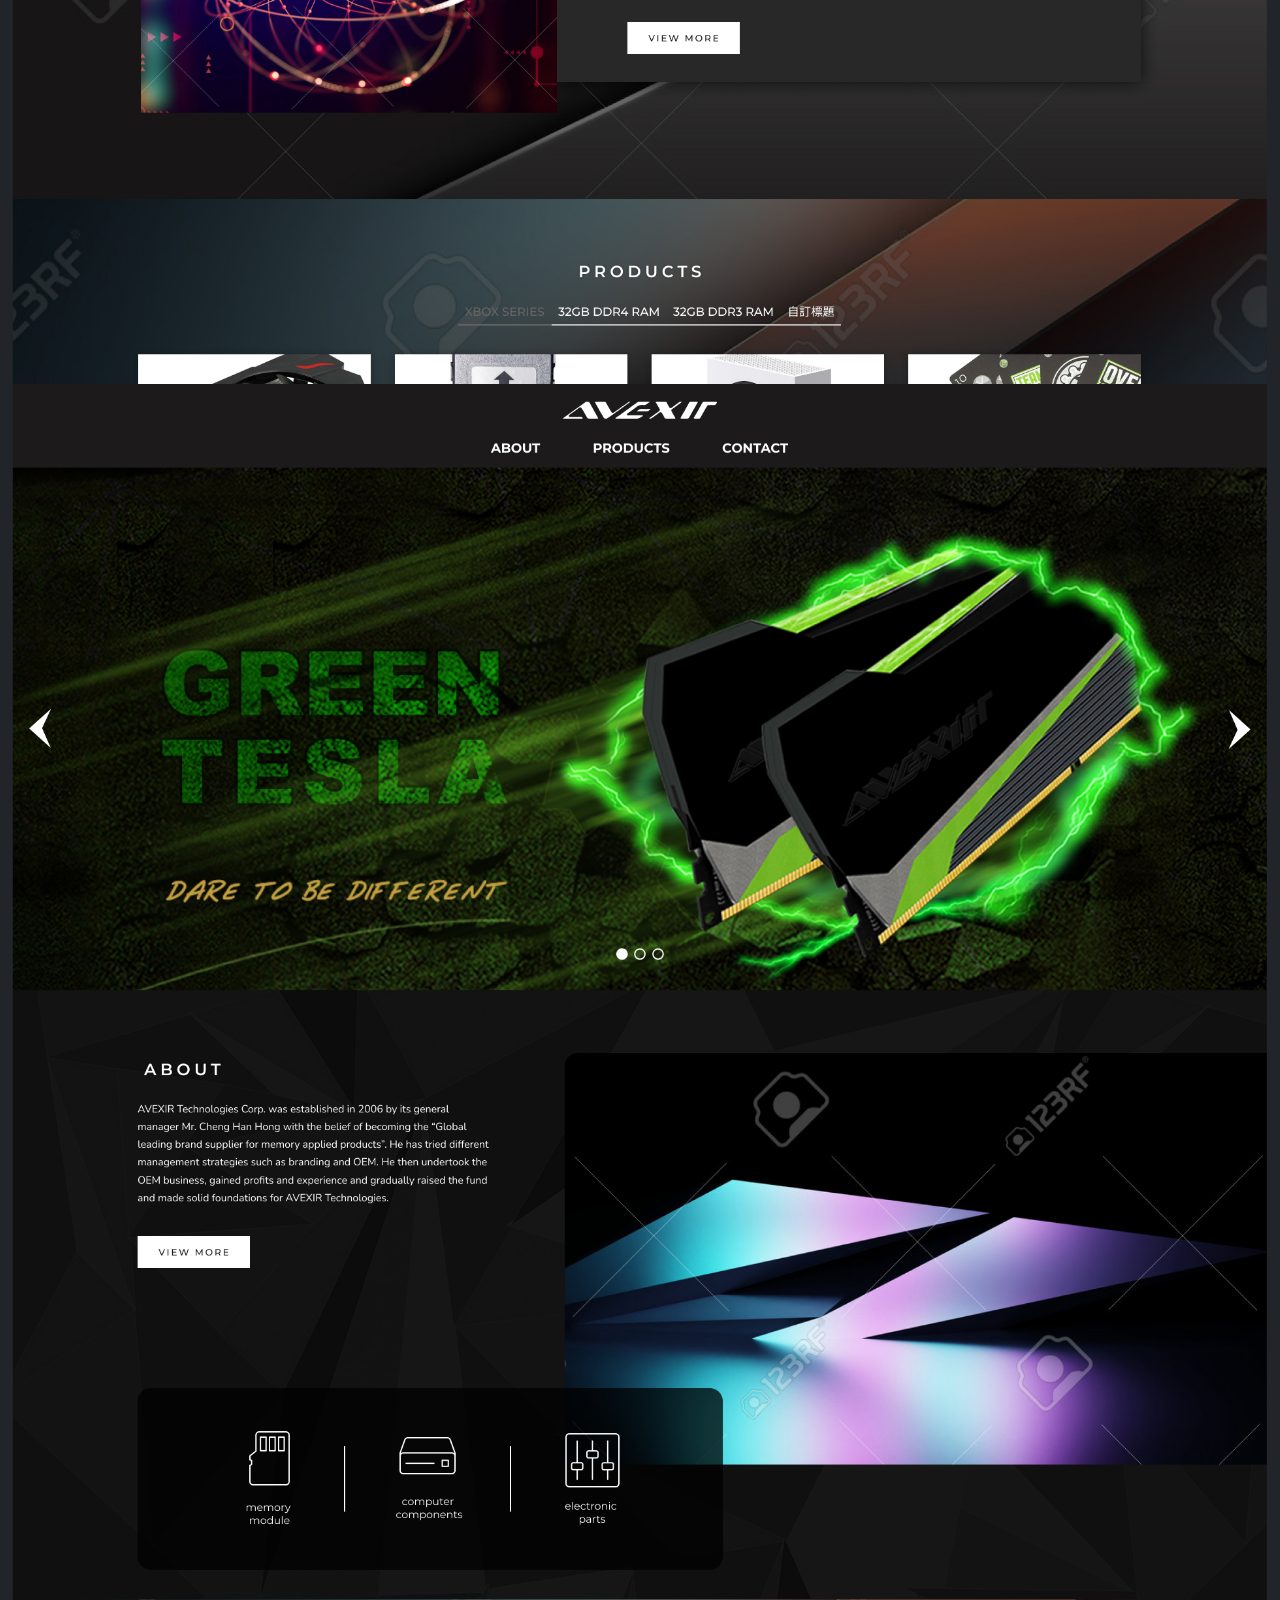
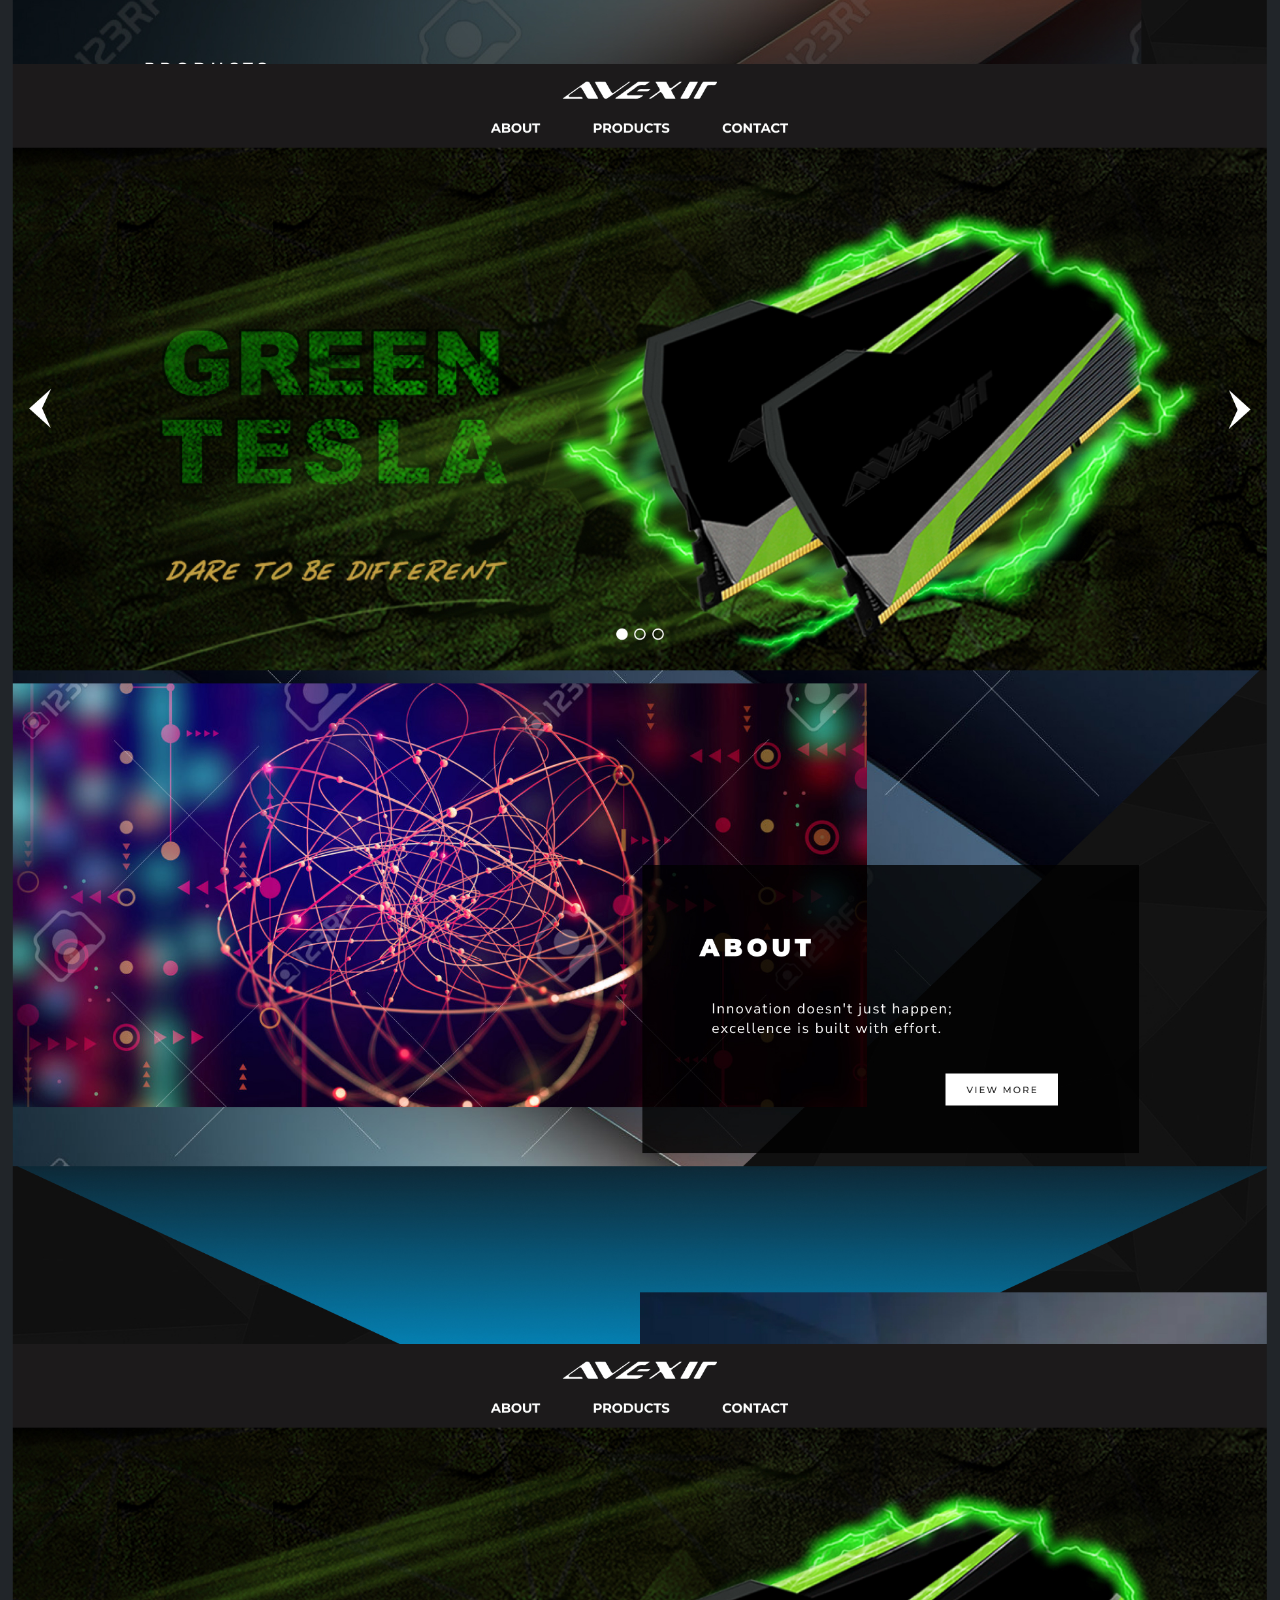
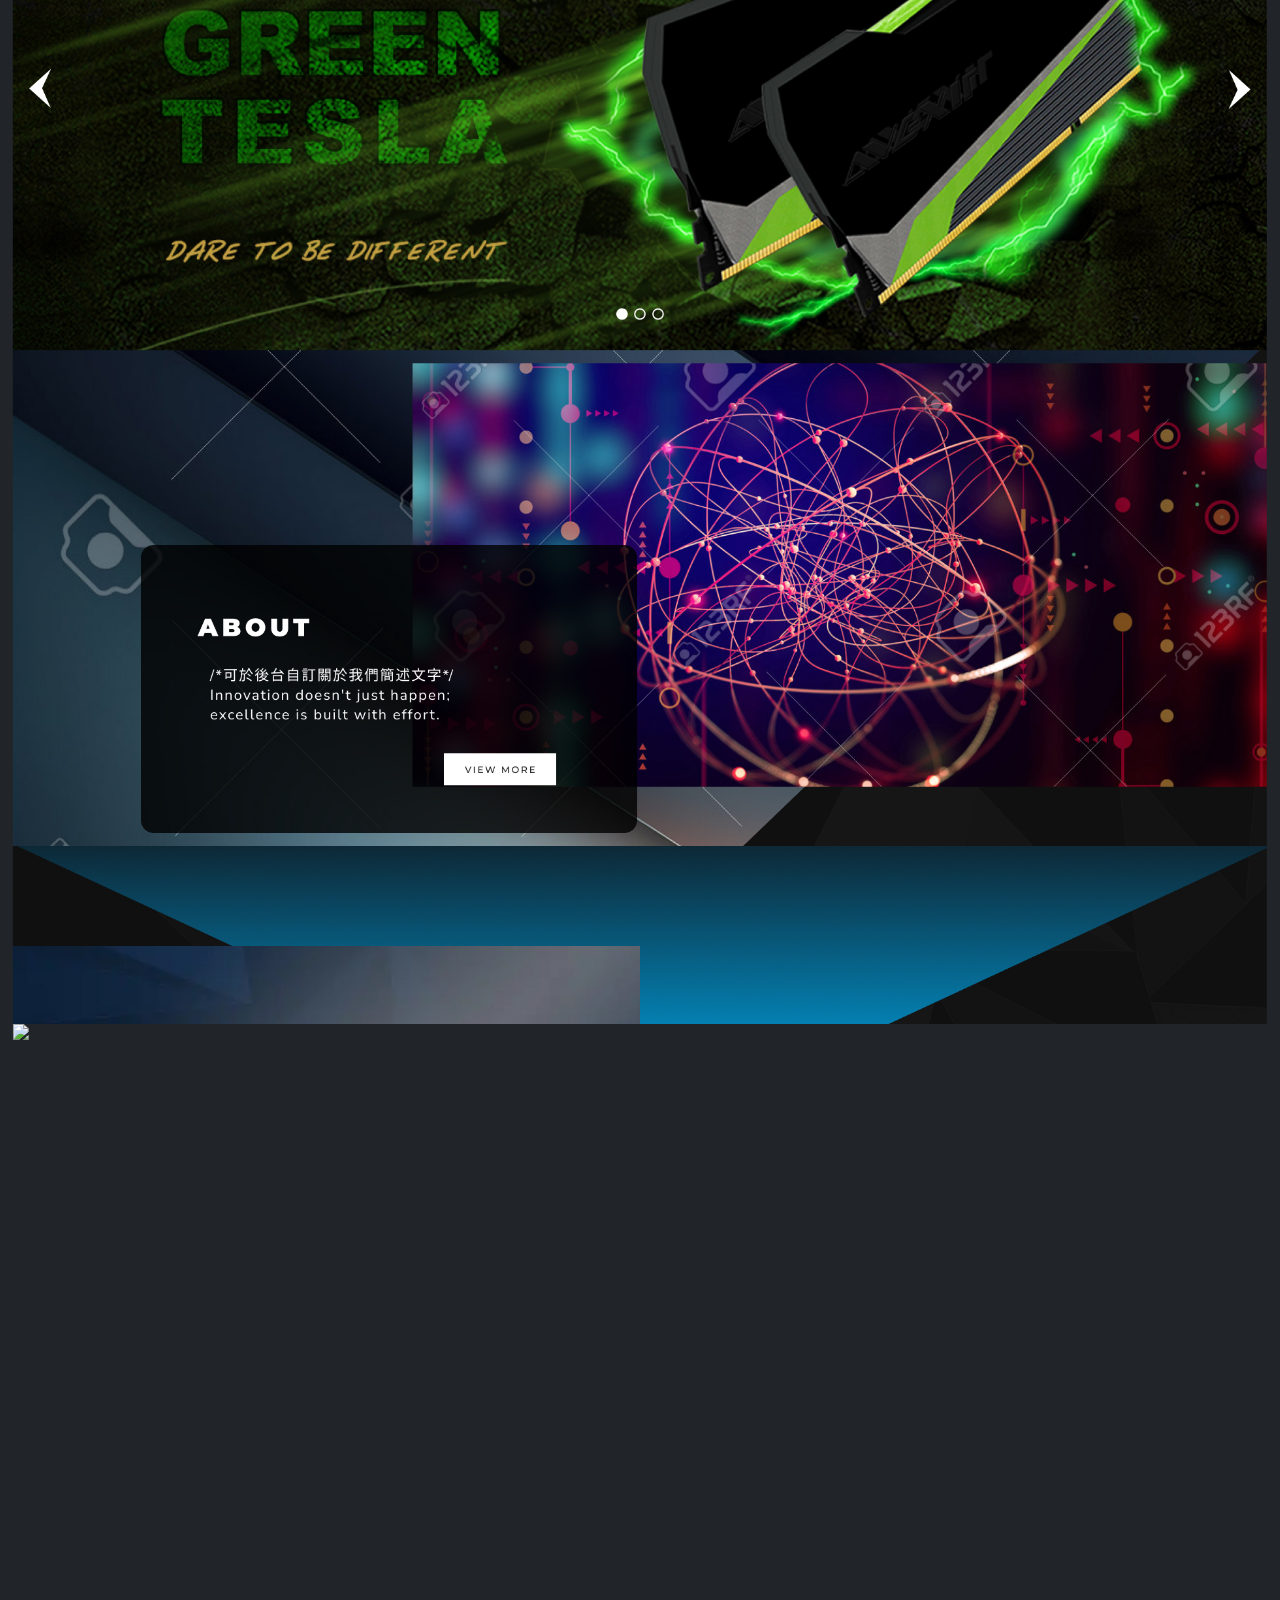
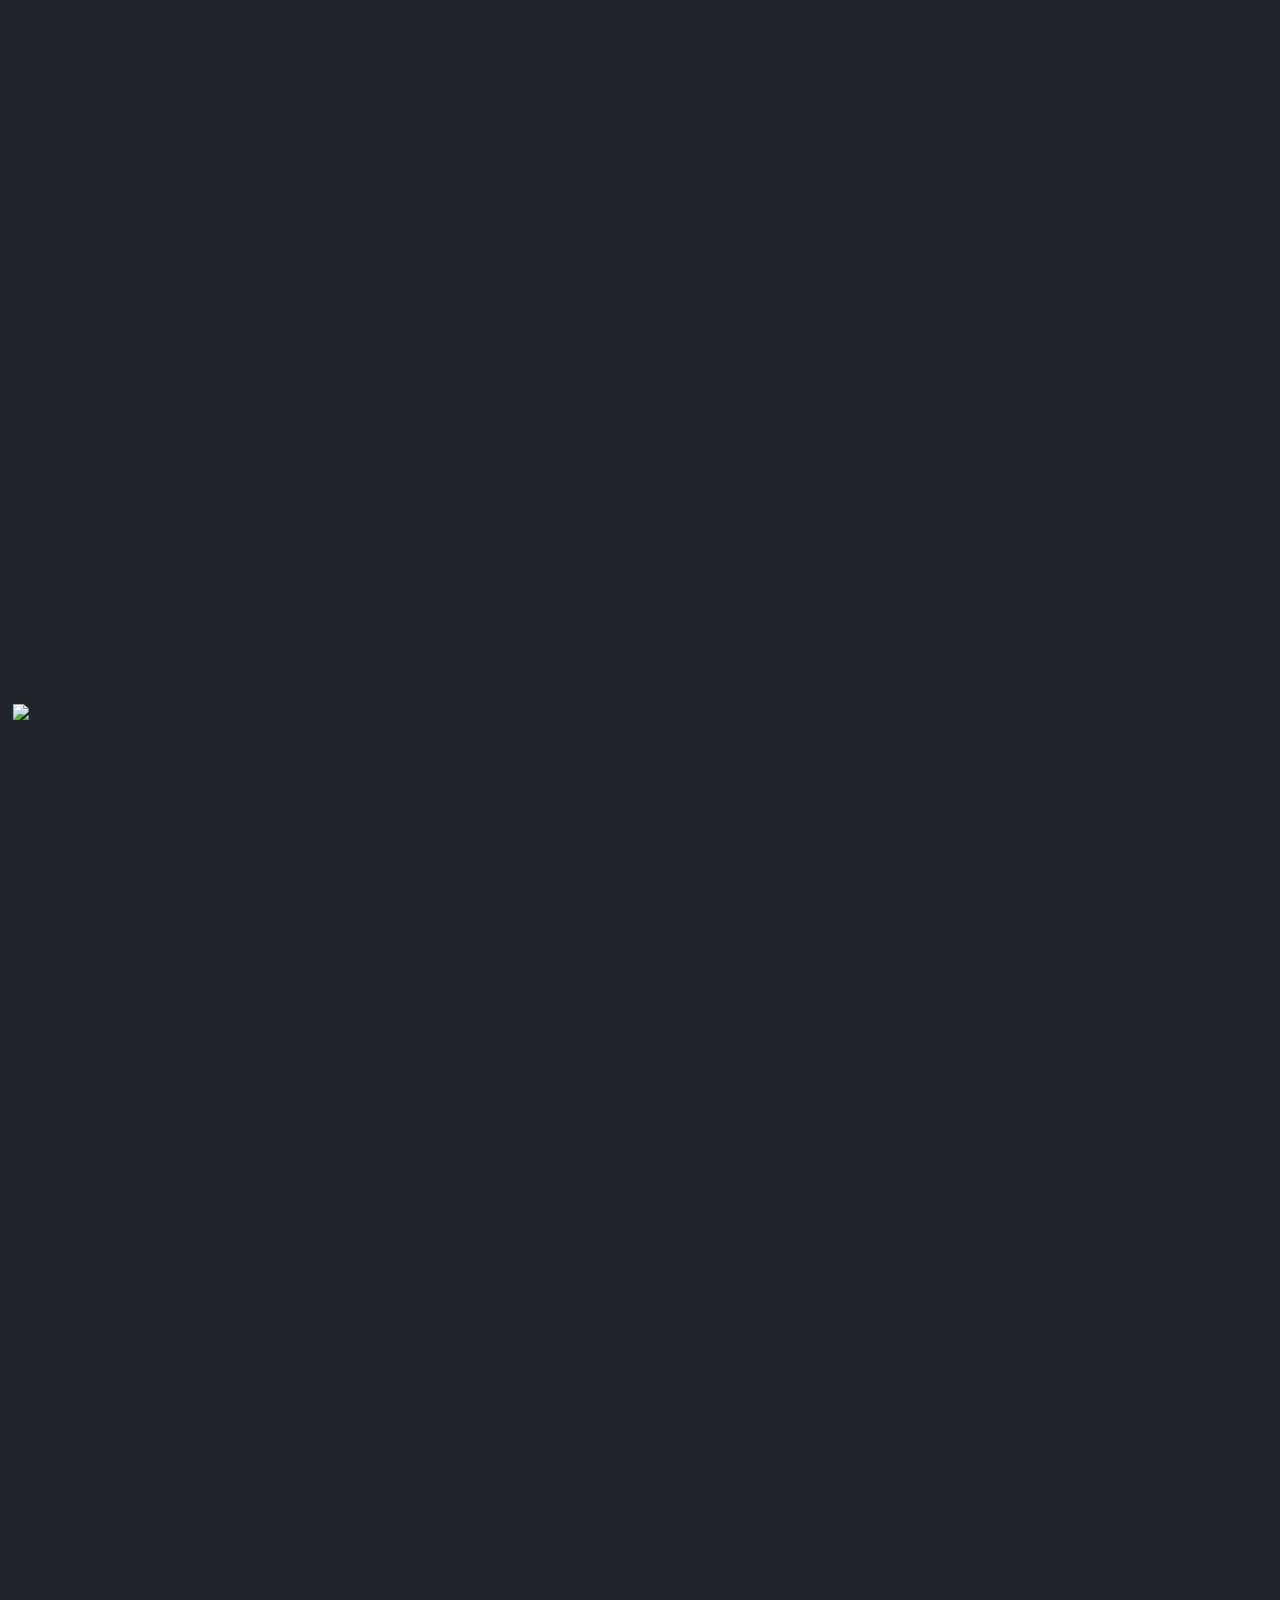
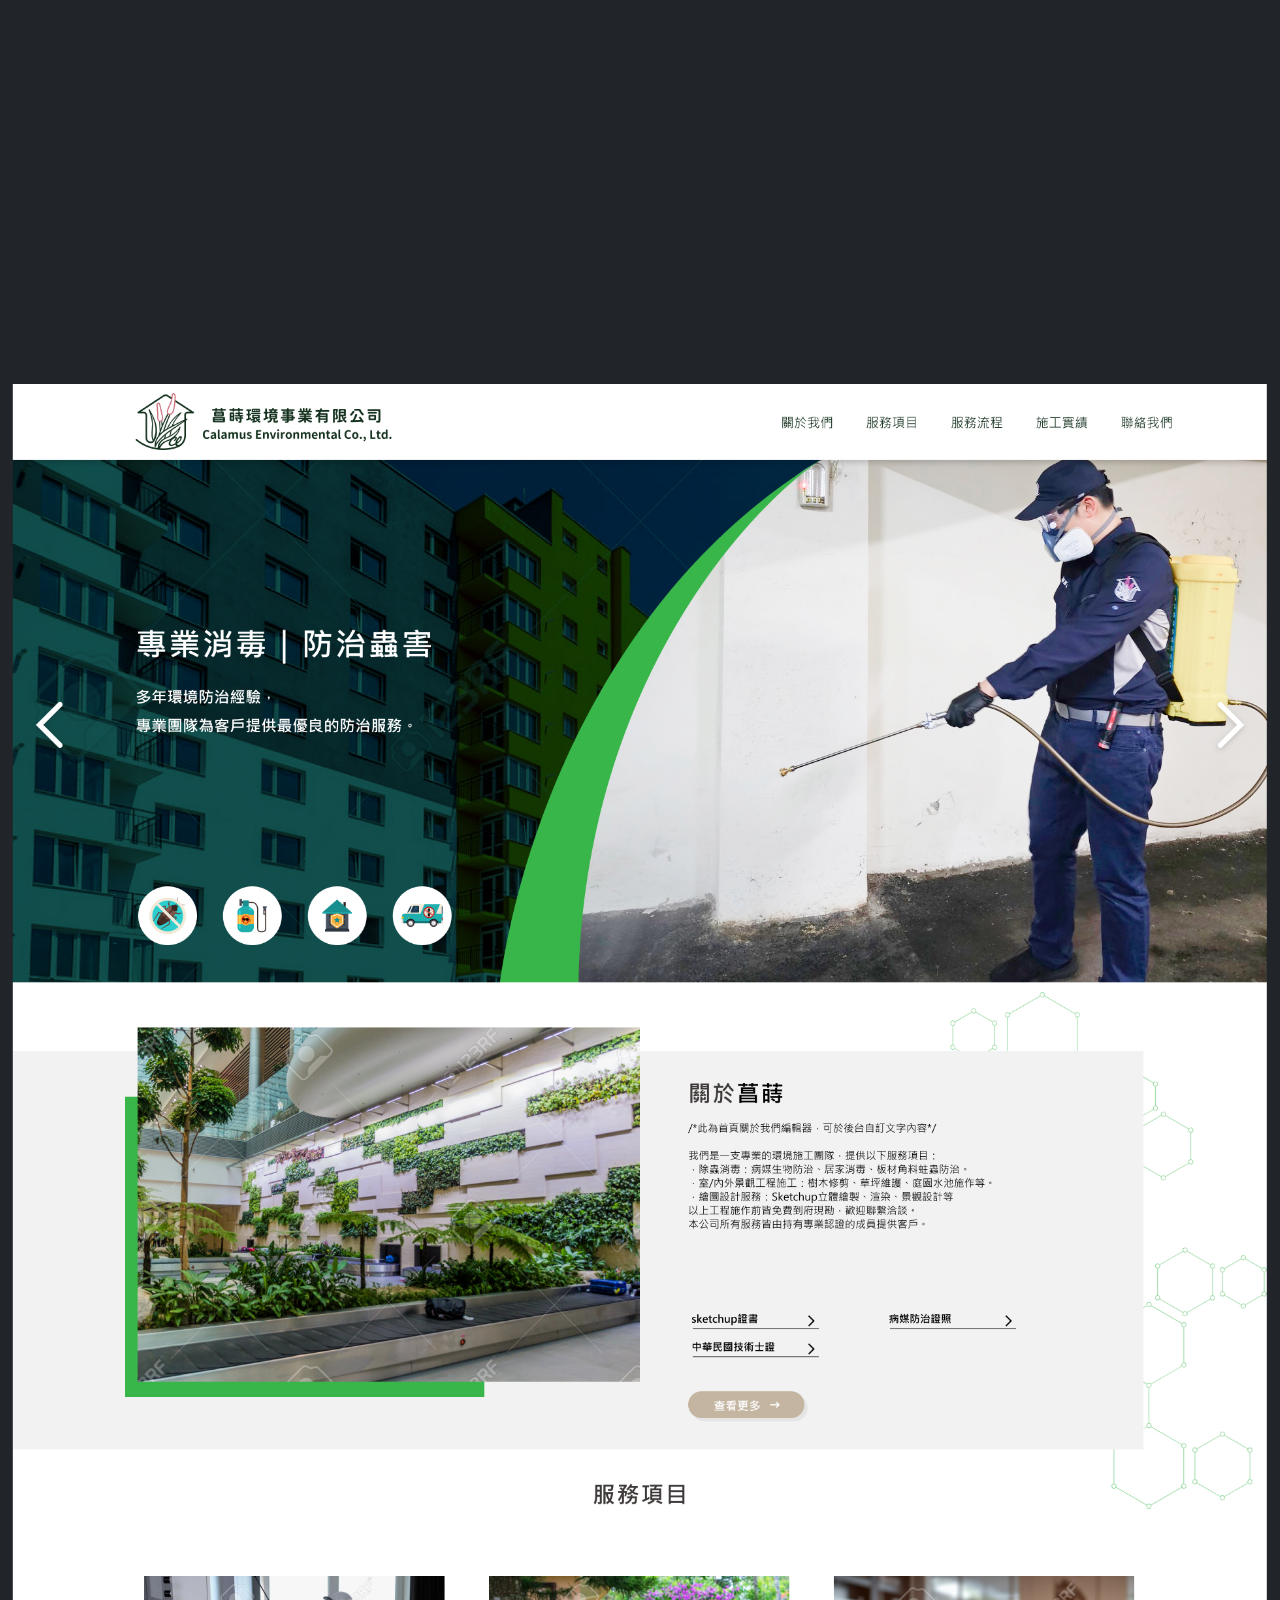
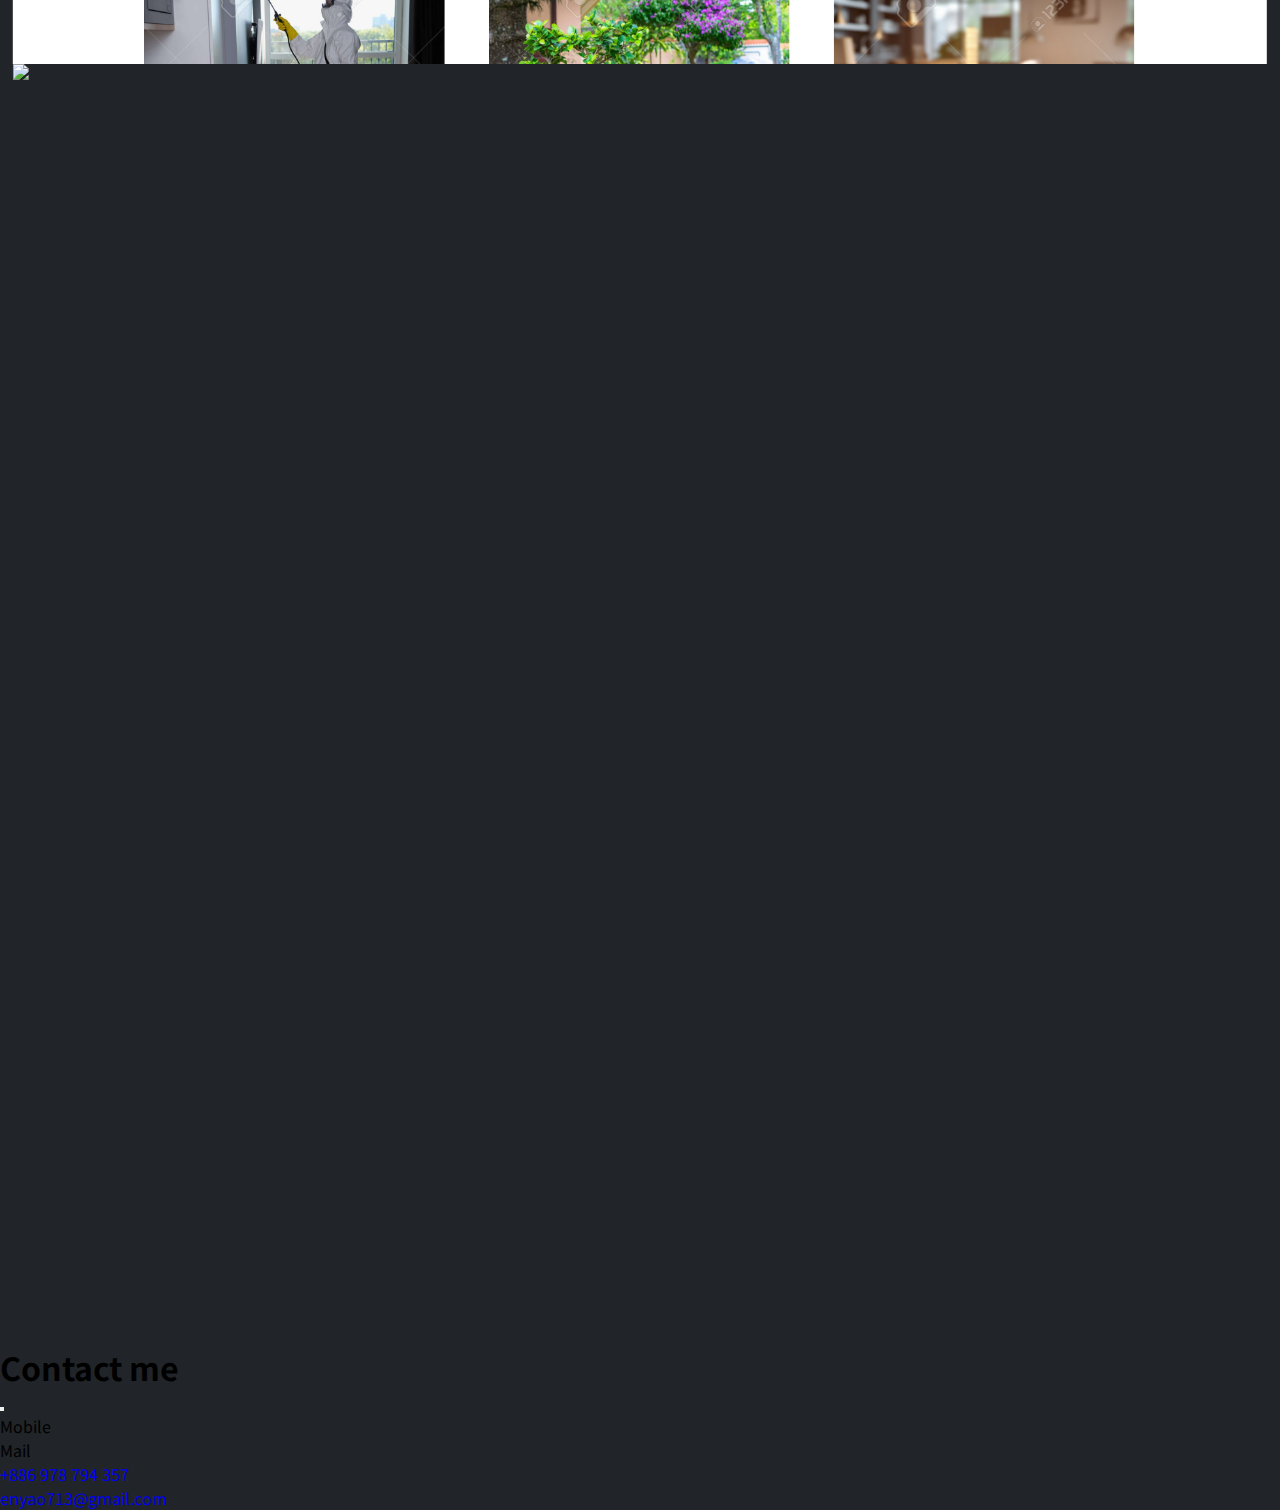
==== commit ddf9673c: "update img" ====
--- a/layout.html
+++ b/layout.html
@@ -51,23 +51,58 @@
     <div class="my-container container text-center">
         <div class="col-12 px-0 d-flex flex-wrap">
             <div class="morepic col-lg-3 col-md-4 col-6 mb-4">
-                <a href="upload/ama01.jpg" class="imgbox" data-fancybox="images" data-caption="雅瑪保險櫃01">
+                <a href="upload/ama01.jpg" class="imgbox" data-fancybox="images" data-caption="雅瑪保險櫃版型01">
                     <img src="upload/ama01.jpg" />
                 </a>
             </div>
             <div class="morepic col-lg-3 col-md-4 col-6 mb-4">
-                <a href="upload/ama02.jpg" class="imgbox" data-fancybox="images" data-caption="雅瑪保險櫃02">
+                <a href="upload/ama02.jpg" class="imgbox" data-fancybox="images" data-caption="雅瑪保險櫃版型02">
                     <img src="upload/ama02.jpg" />
                 </a>
             </div>
             <div class="morepic col-lg-3 col-md-4 col-6 mb-4">
-                <a href="upload/ama02.jpg" class="imgbox" data-fancybox="images" data-caption="雅瑪保險櫃02">
-                    <img src="upload/ama02.jpg" />
+                <a href="upload/apaa.jpg" class="imgbox" data-fancybox="images" data-caption="亞洲專利代理人協會版型">
+                    <img src="upload/apaa.jpg" />
                 </a>
             </div>
             <div class="morepic col-lg-3 col-md-4 col-6 mb-4">
-                <a href="upload/ama02.jpg" class="imgbox" data-fancybox="images" data-caption="雅瑪保險櫃02">
-                    <img src="upload/ama02.jpg" />
+                <a href="upload/avexir01.jpg" class="imgbox" data-fancybox="images" data-caption="楷豐版型01">
+                    <img src="upload/avexir01.jpg" />
+                </a>
+            </div>
+            <div class="morepic col-lg-3 col-md-4 col-6 mb-4">
+                <a href="upload/avexir02.jpg" class="imgbox" data-fancybox="images" data-caption="楷豐版型02">
+                    <img src="upload/avexir02.jpg" />
+                </a>
+            </div>
+            <div class="morepic col-lg-3 col-md-4 col-6 mb-4">
+                <a href="upload/avexir03.jpg" class="imgbox" data-fancybox="images" data-caption="楷豐版型03">
+                    <img src="upload/avexir03.jpg" />
+                </a>
+            </div>
+            <div class="morepic col-lg-3 col-md-4 col-6 mb-4">
+                <a href="upload/avexir04.jpg" class="imgbox" data-fancybox="images" data-caption="楷豐版型04">
+                    <img src="upload/avexir04.jpg" />
+                </a>
+            </div>
+            <div class="morepic col-lg-3 col-md-4 col-6 mb-4">
+                <a href="upload/bell01.jpg" class="imgbox" data-fancybox="images" data-caption="貝爾網站官網首頁版型01">
+                    <img src="upload/bell01.jpg" />
+                </a>
+            </div>
+            <div class="morepic col-lg-3 col-md-4 col-6 mb-4">
+                <a href="upload/bell02.jpg" class="imgbox" data-fancybox="images" data-caption="貝爾網站官網首頁版型04">
+                    <img src="upload/bell02.jpg" />
+                </a>
+            </div>
+            <div class="morepic col-lg-3 col-md-4 col-6 mb-4">
+                <a href="upload/calamus01.jpg" class="imgbox" data-fancybox="images" data-caption="菖蒔環境版型01">
+                    <img src="upload/calamus01.jpg" />
+                </a>
+            </div>
+            <div class="morepic col-lg-3 col-md-4 col-6 mb-4">
+                <a href="upload/calamus02.jpg" class="imgbox" data-fancybox="images" data-caption="菖蒔環境版型02">
+                    <img src="upload/calamus02.jpg" />
                 </a>
             </div>
         </div>
--- a/css/index.css
+++ b/css/index.css
@@ -166,30 +166,29 @@
   overflow: hidden;
   height: 0;
   width: 100%;
-  padding-bottom: 40%;
+  padding-bottom: 100%;
 }
 @media (max-width: 768px) {
   .morepic .imgbox {
-    padding-bottom: 30%;
+    padding-bottom: 40%;
   }
 }
 .morepic .imgbox:hover img {
-  transform: translate(-50%, -50%) scale(1.1);
-  opacity: 0.9;
+  transform: translate(-50%, -50%);
+  opacity: 0.5;
 }
 .morepic .imgbox img {
-  width: 100%;
+  width: 98%;
   display: block;
   -o-object-fit: cover;
   object-fit: cover;
-  top: 50%;
+  top: 0;
   left: 50%;
   position: absolute;
-  -webkit-transform: translate(-50%, -50%);
-  transform: translate(-50%, -50%);
-  -webkit-transition: all 0.3s ease-in-out;
-  height: 100%;
-  -webkit-transition: all 0.3s ease-in-out;
+  -webkit-transform: translateX(-50%);
+  transform: translateX(-50%);
+  -webkit-transition: all 1s ease-in-out;
+  -webkit-transition: all 1s ease-in-out;
 }
 
 .mask {
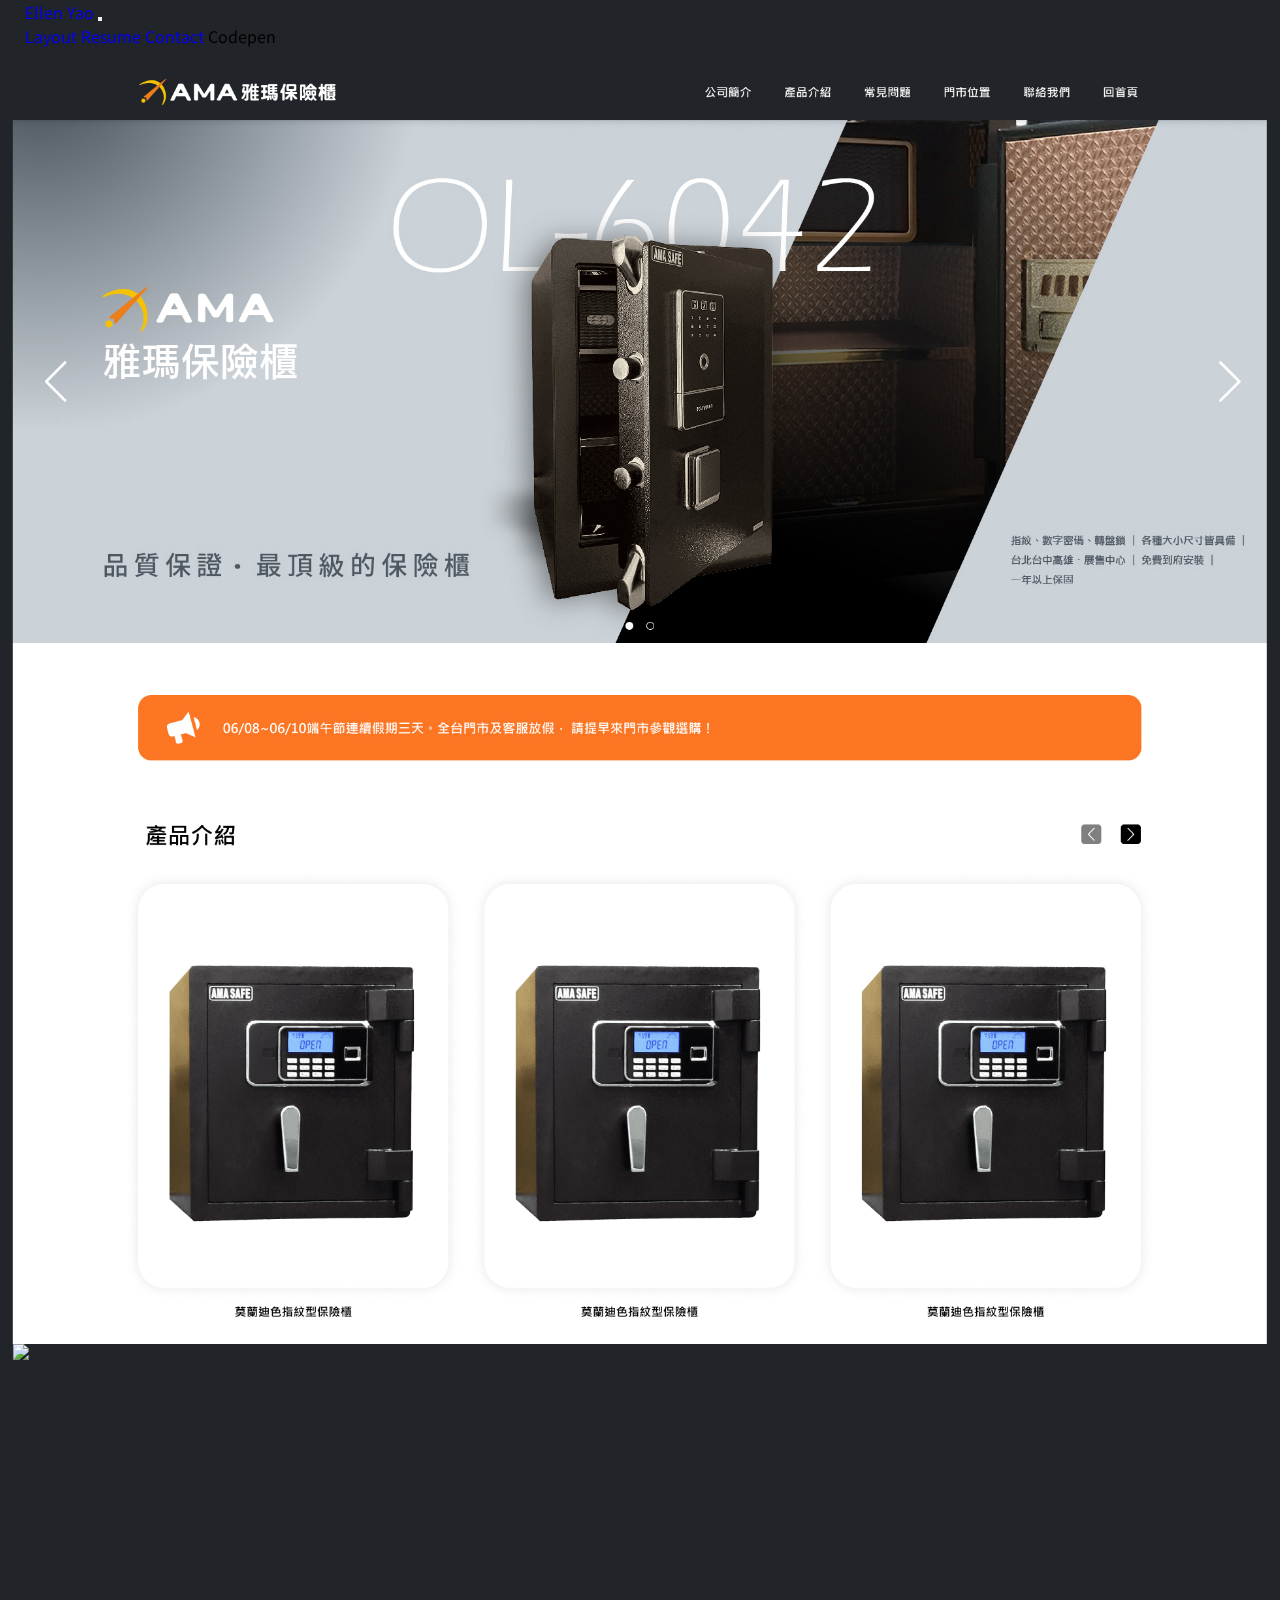
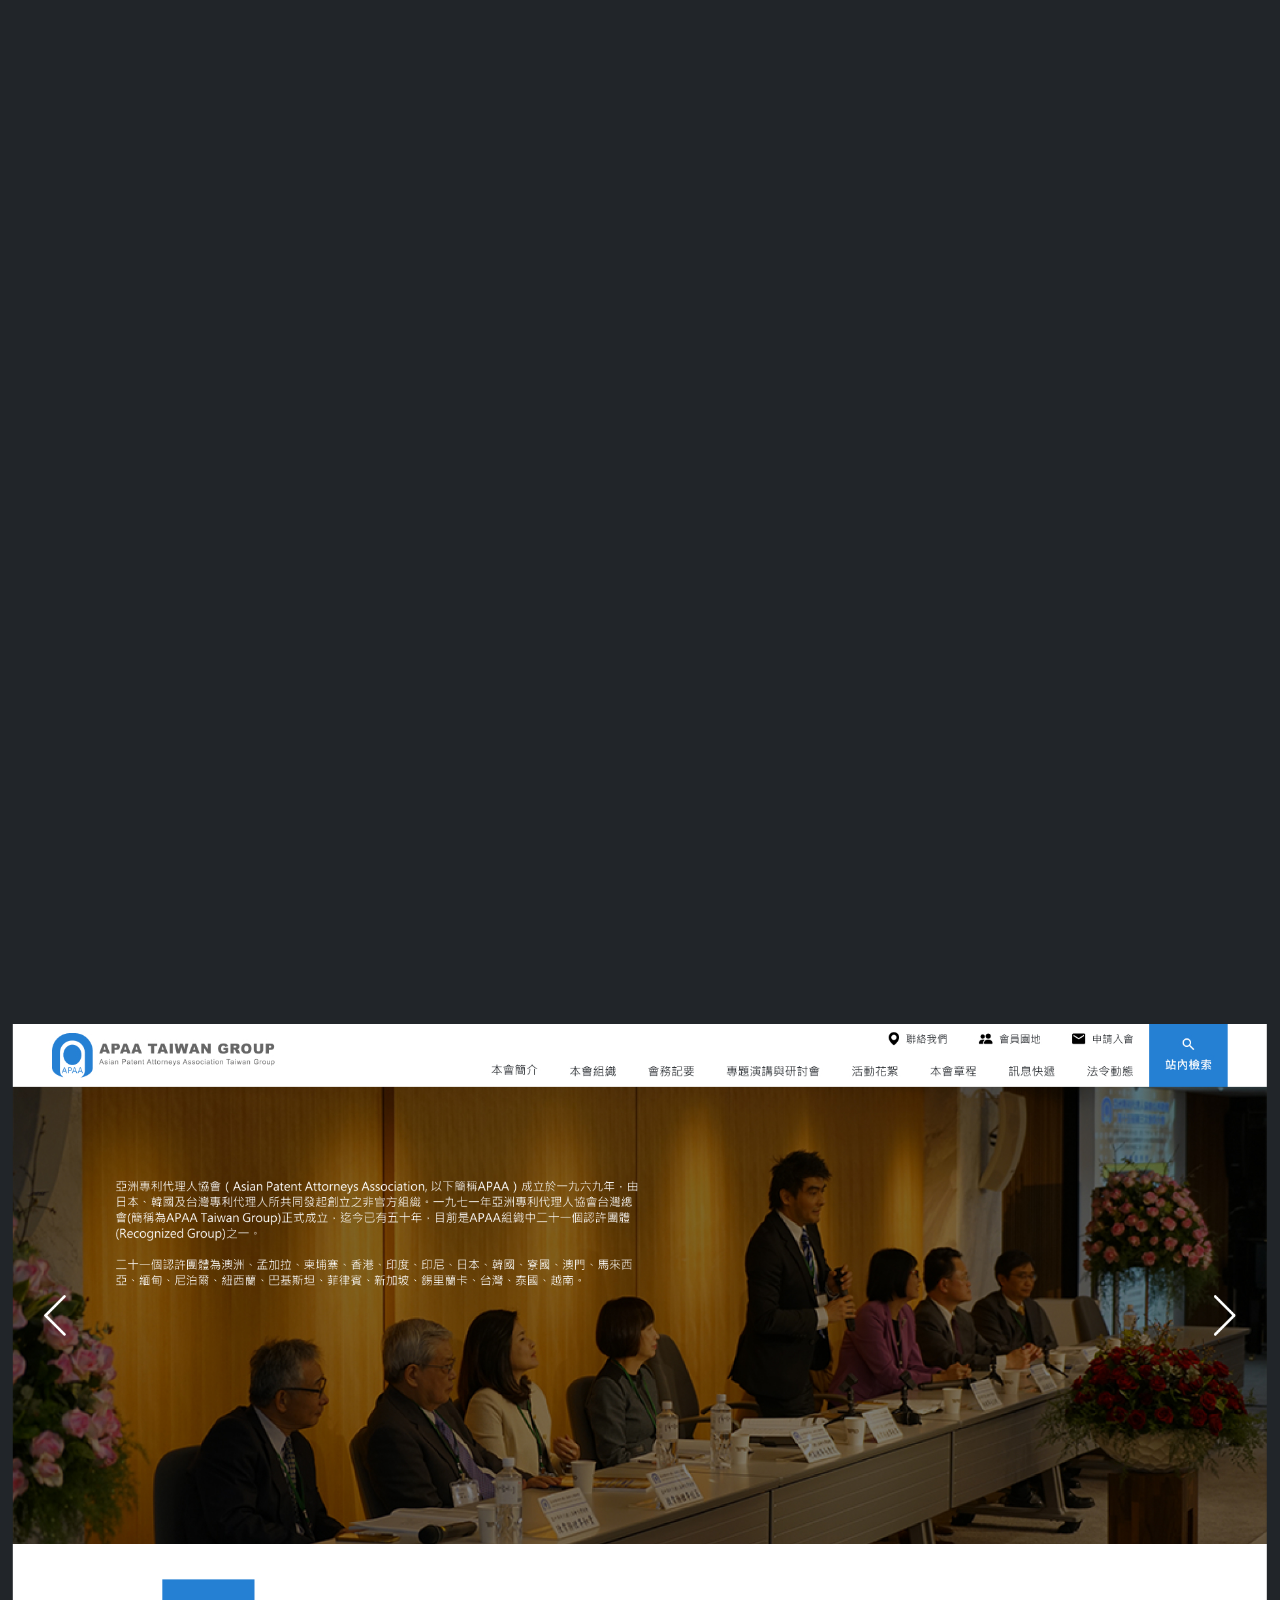
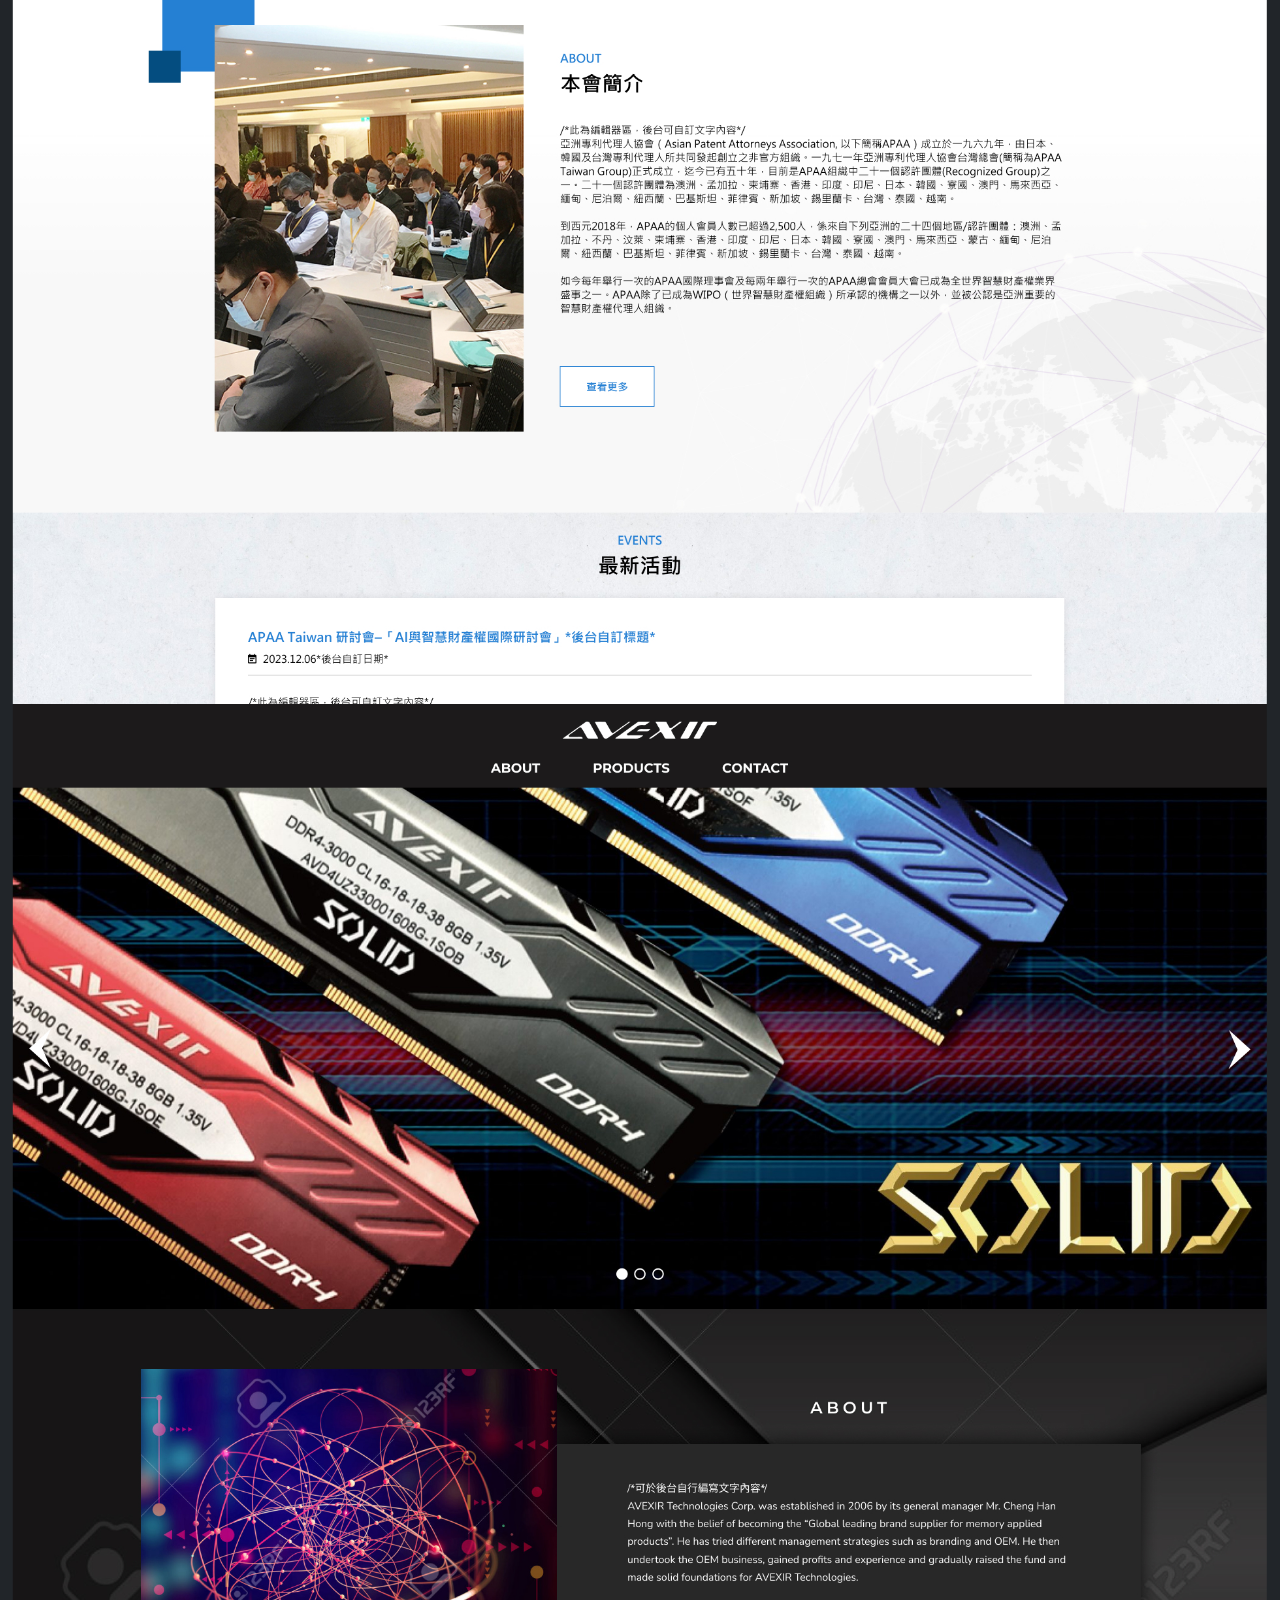
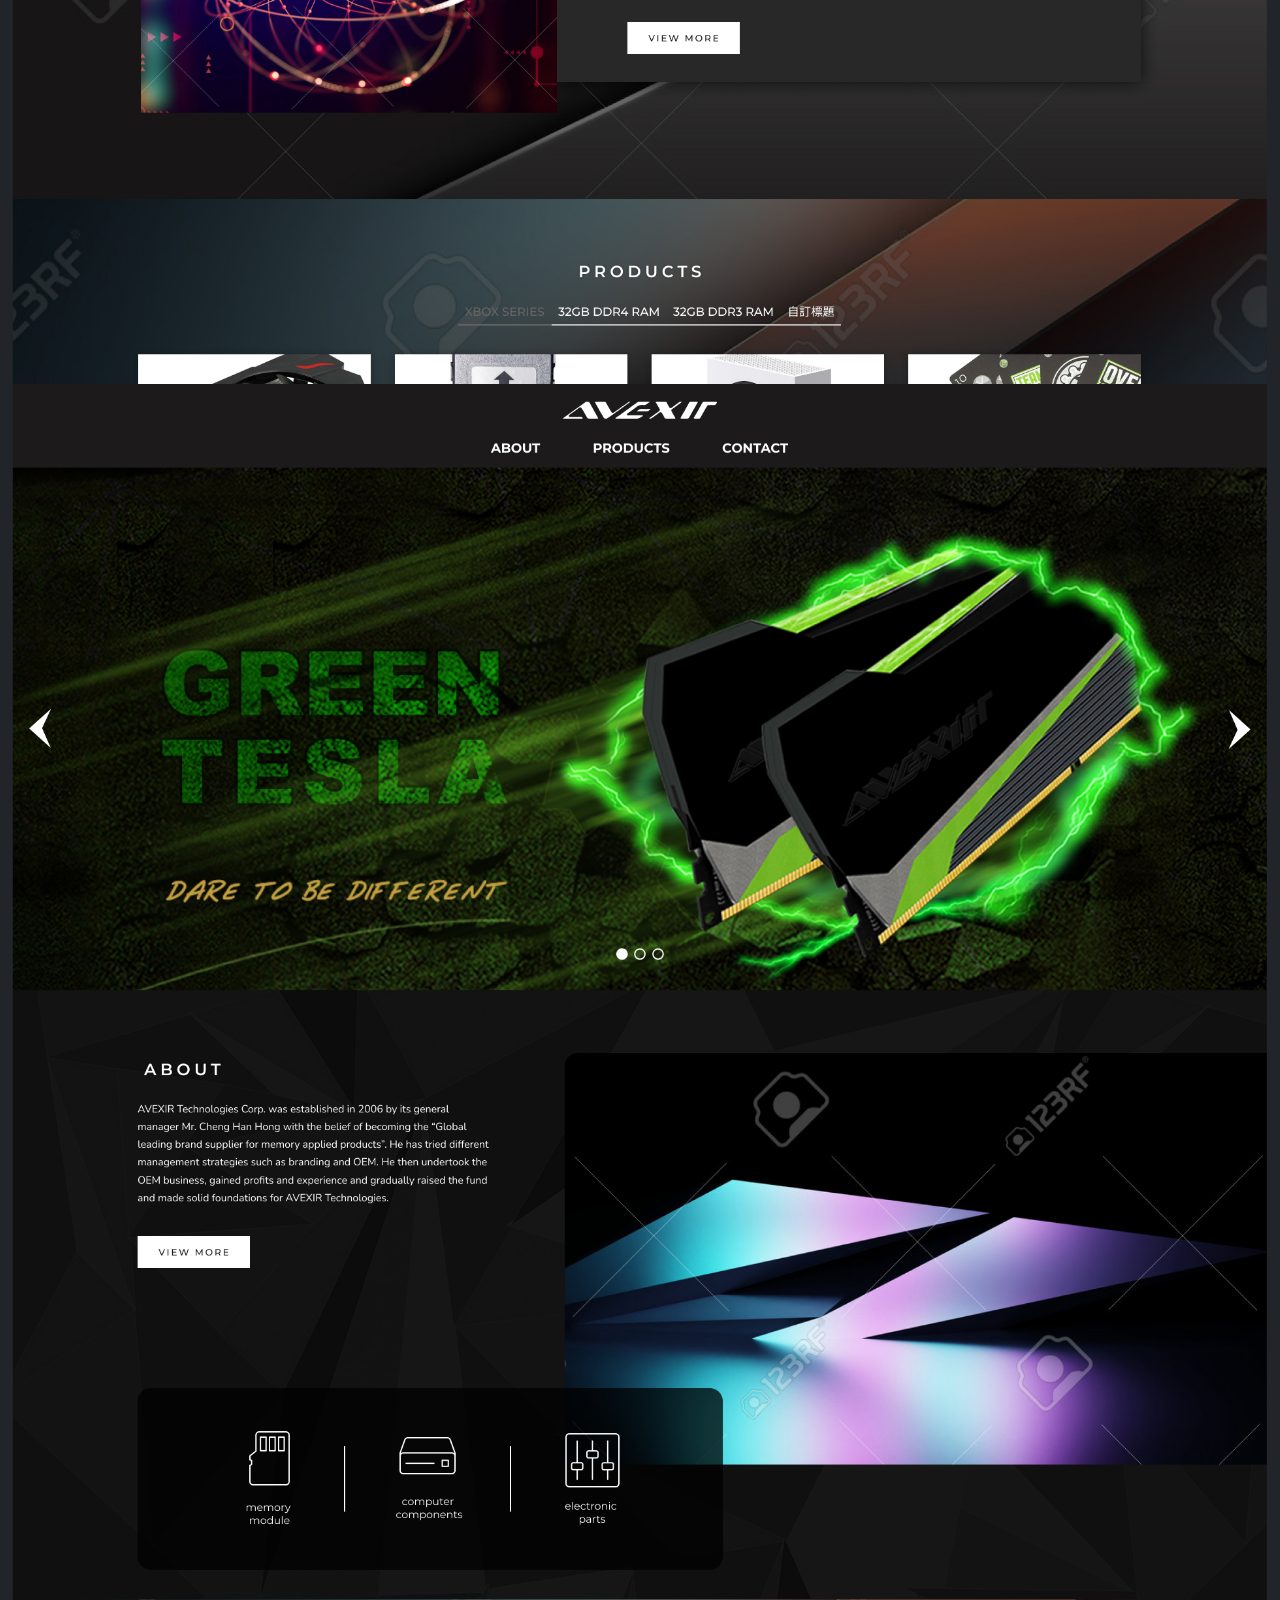
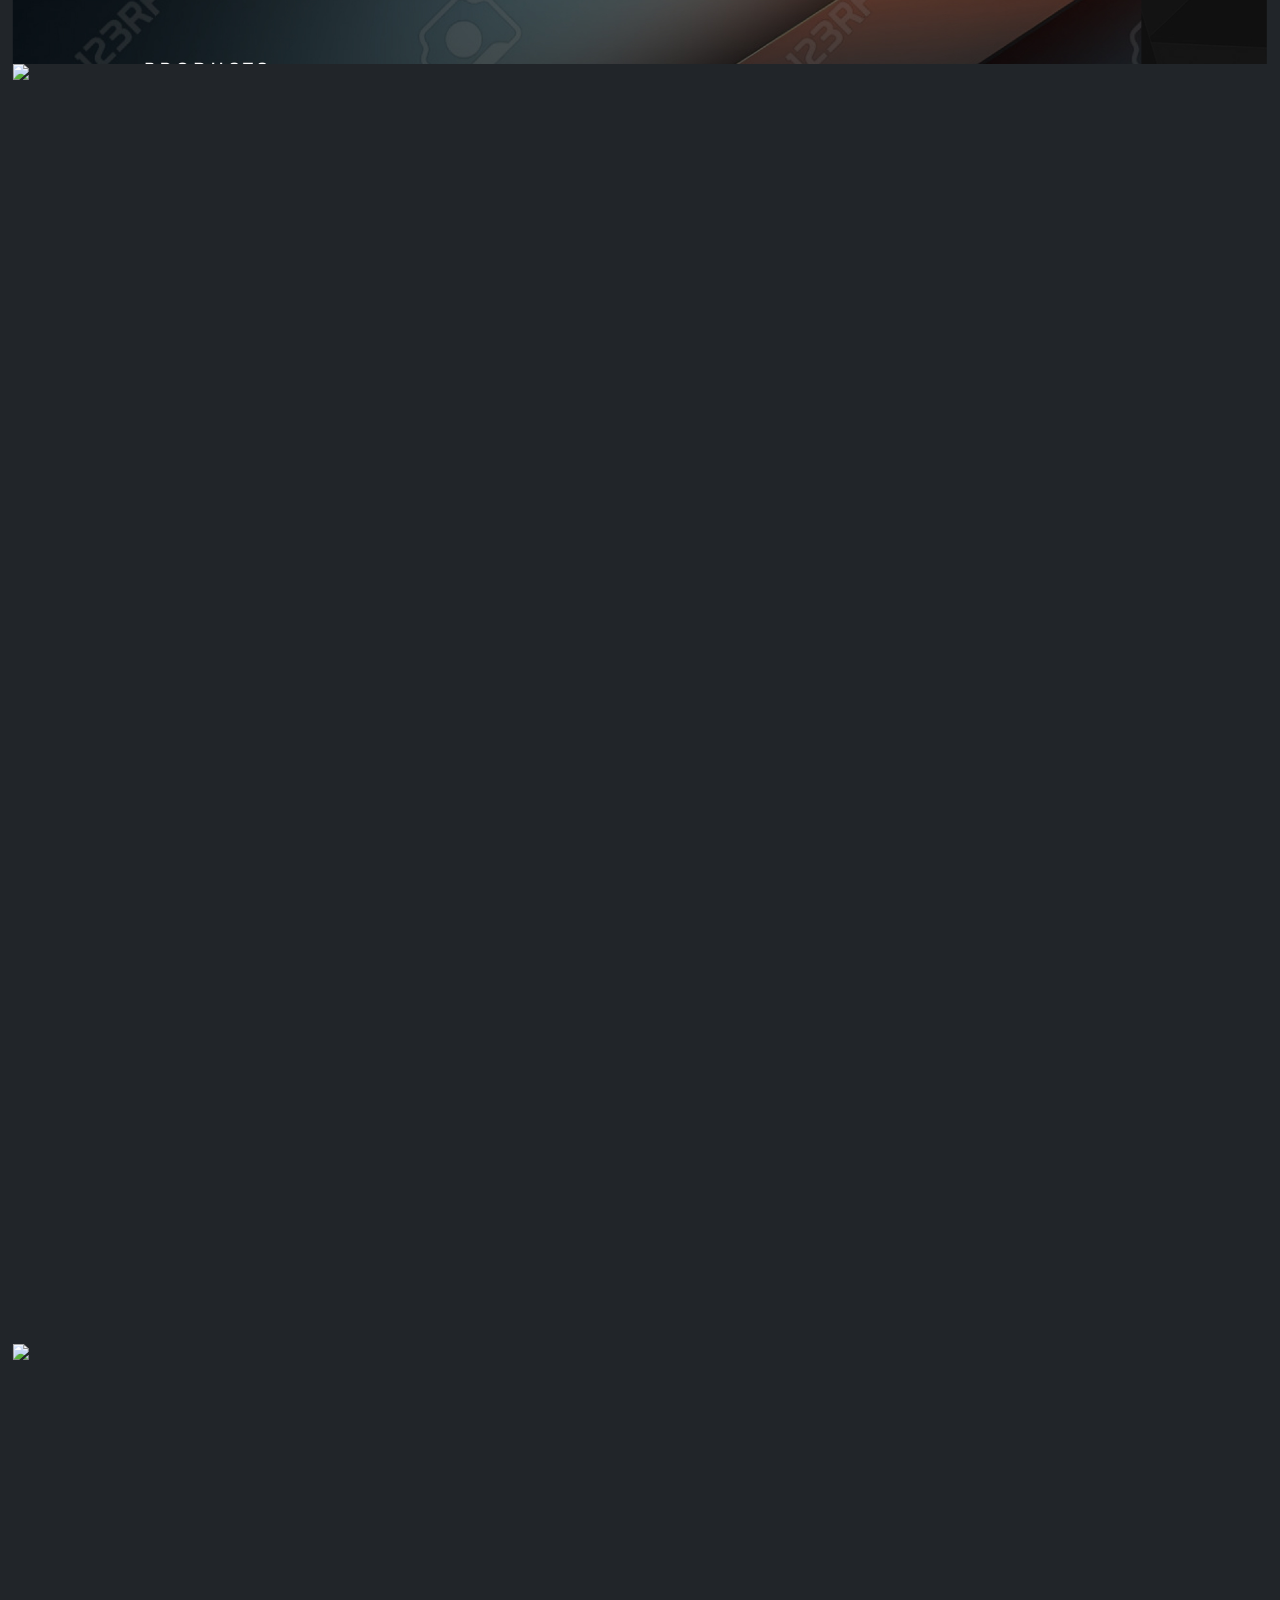
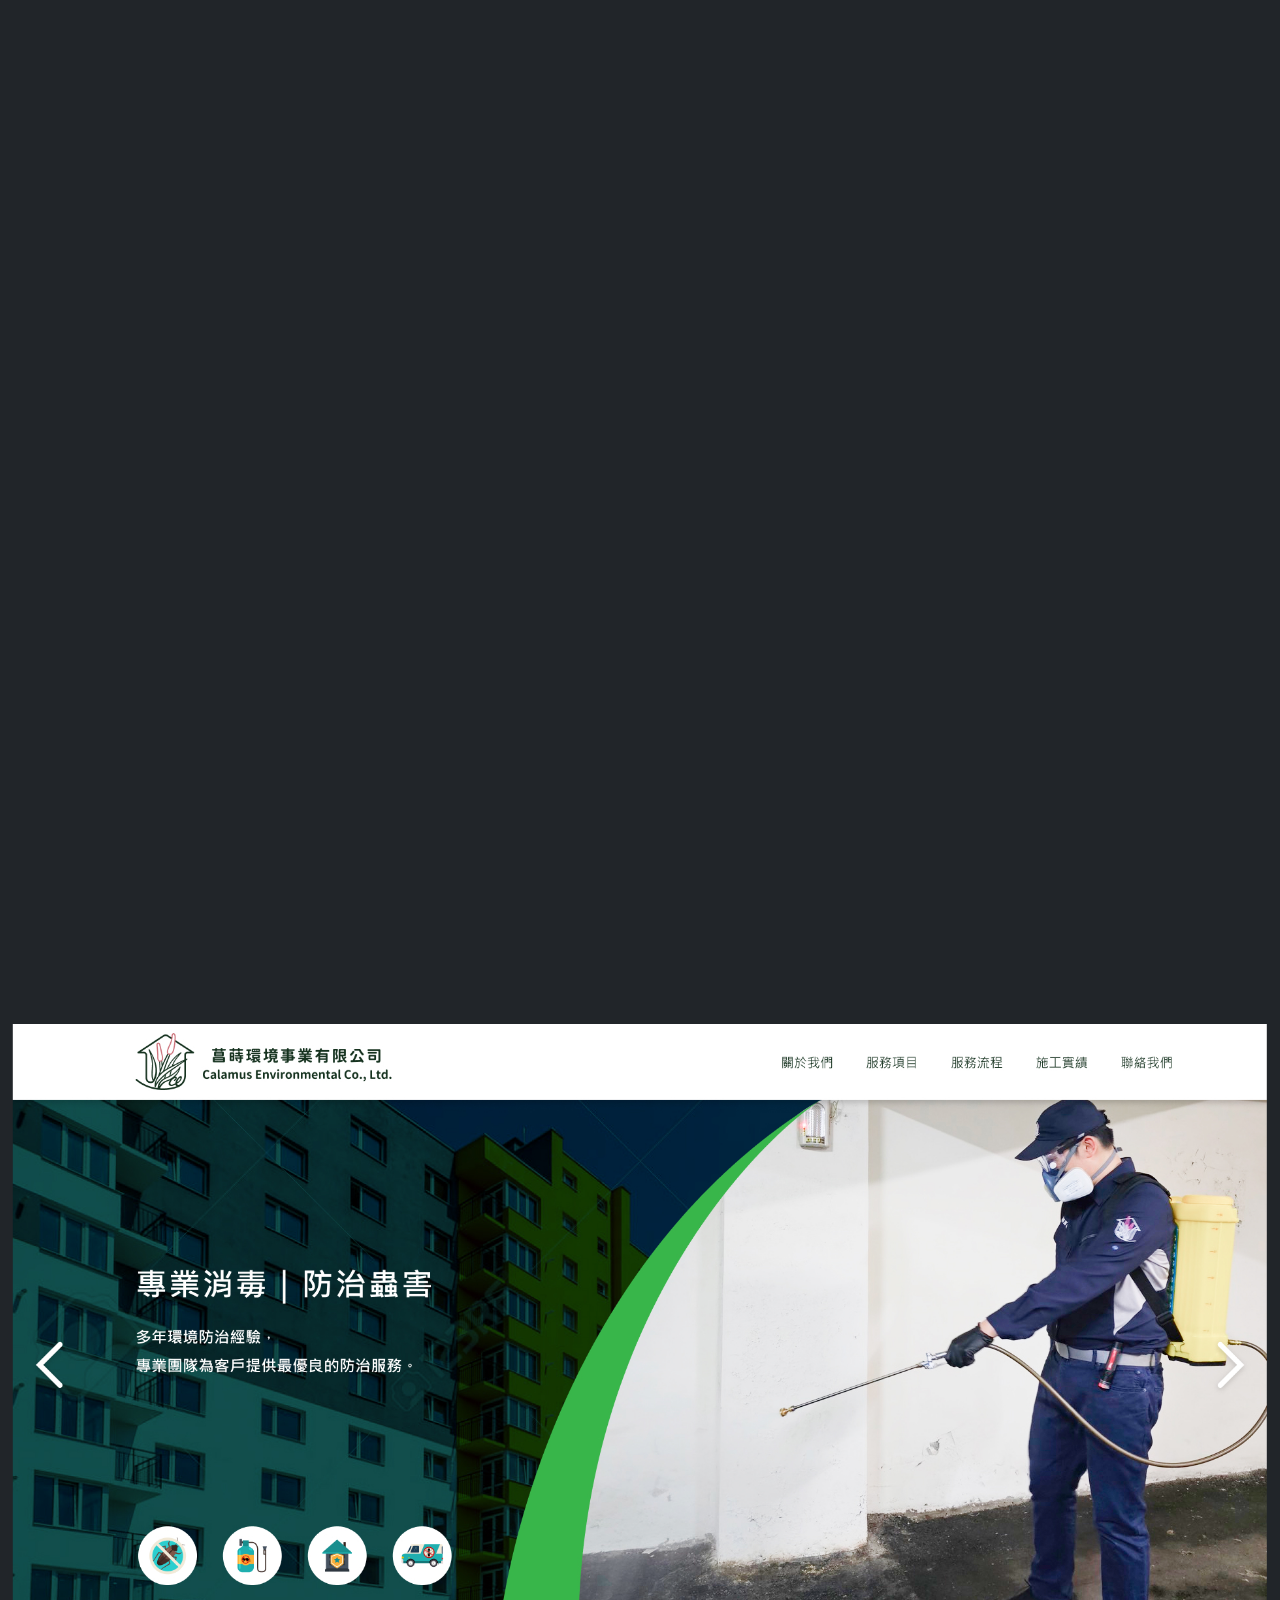
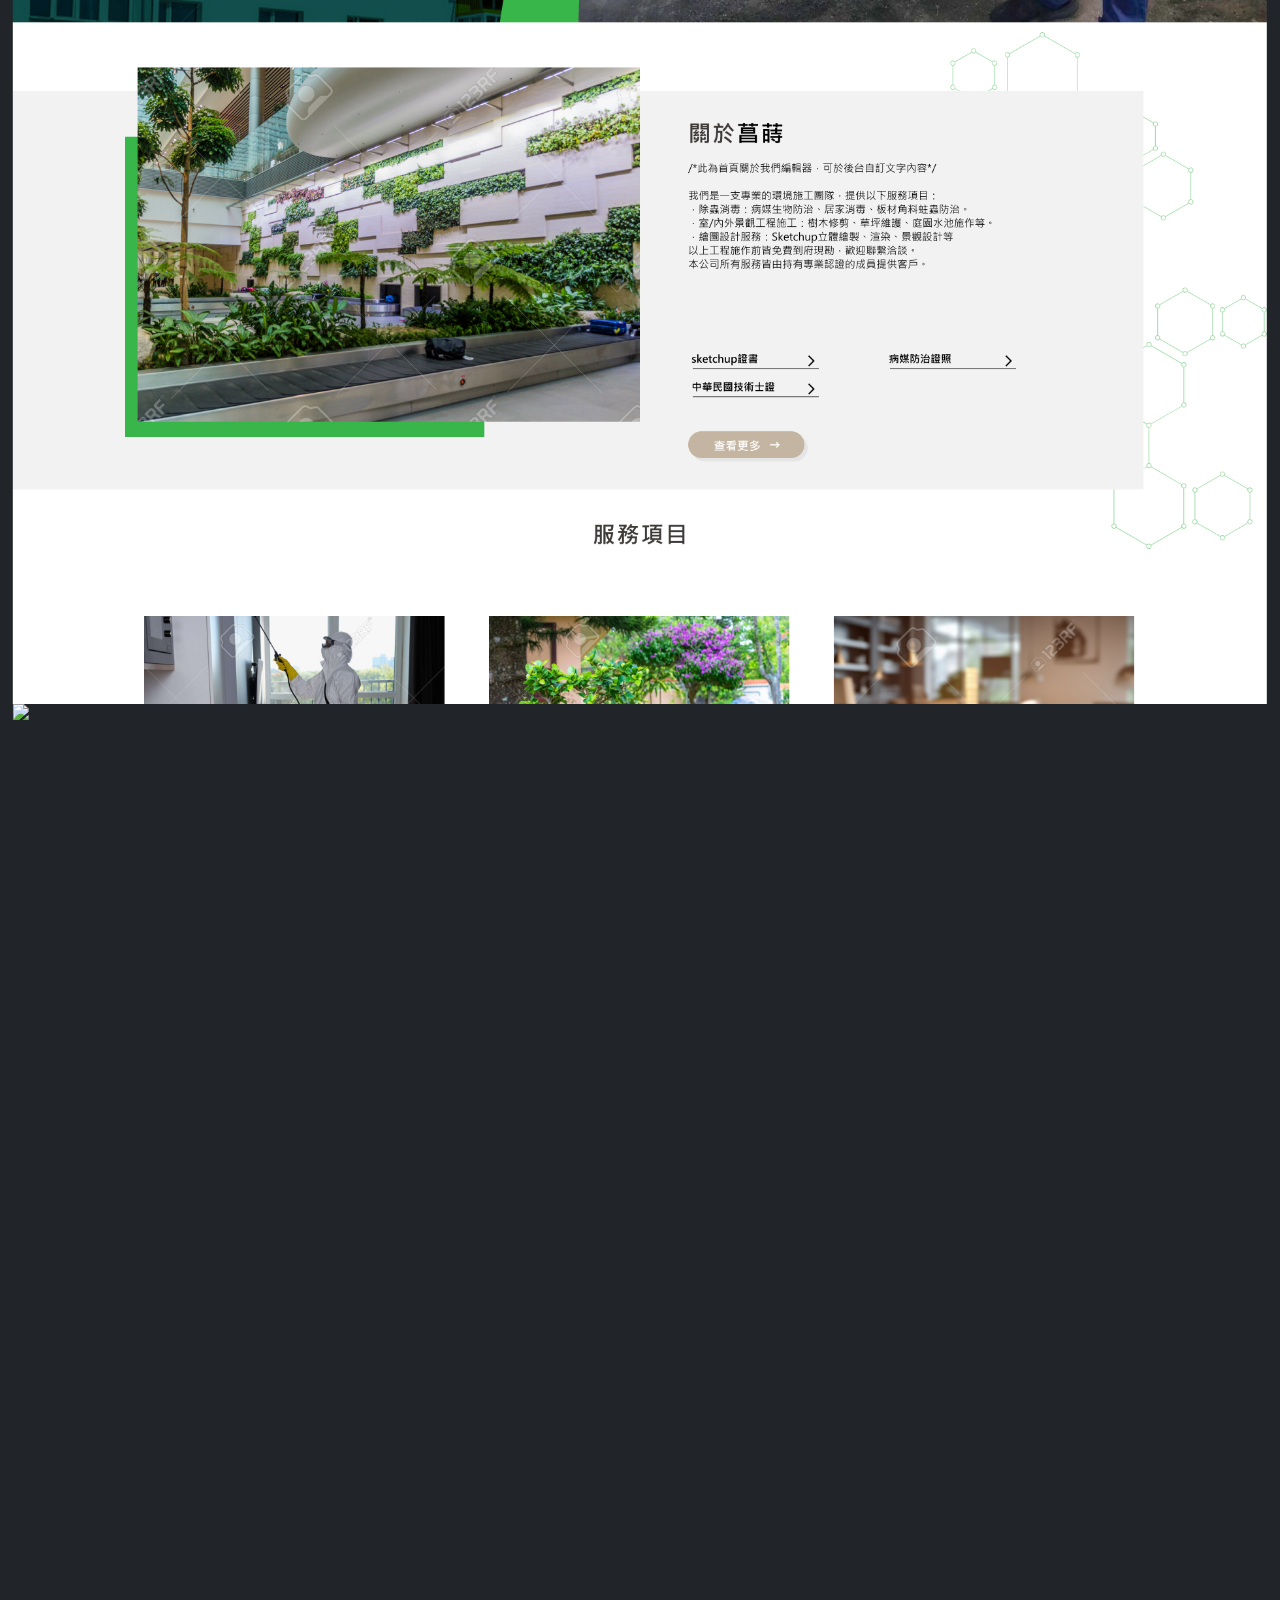
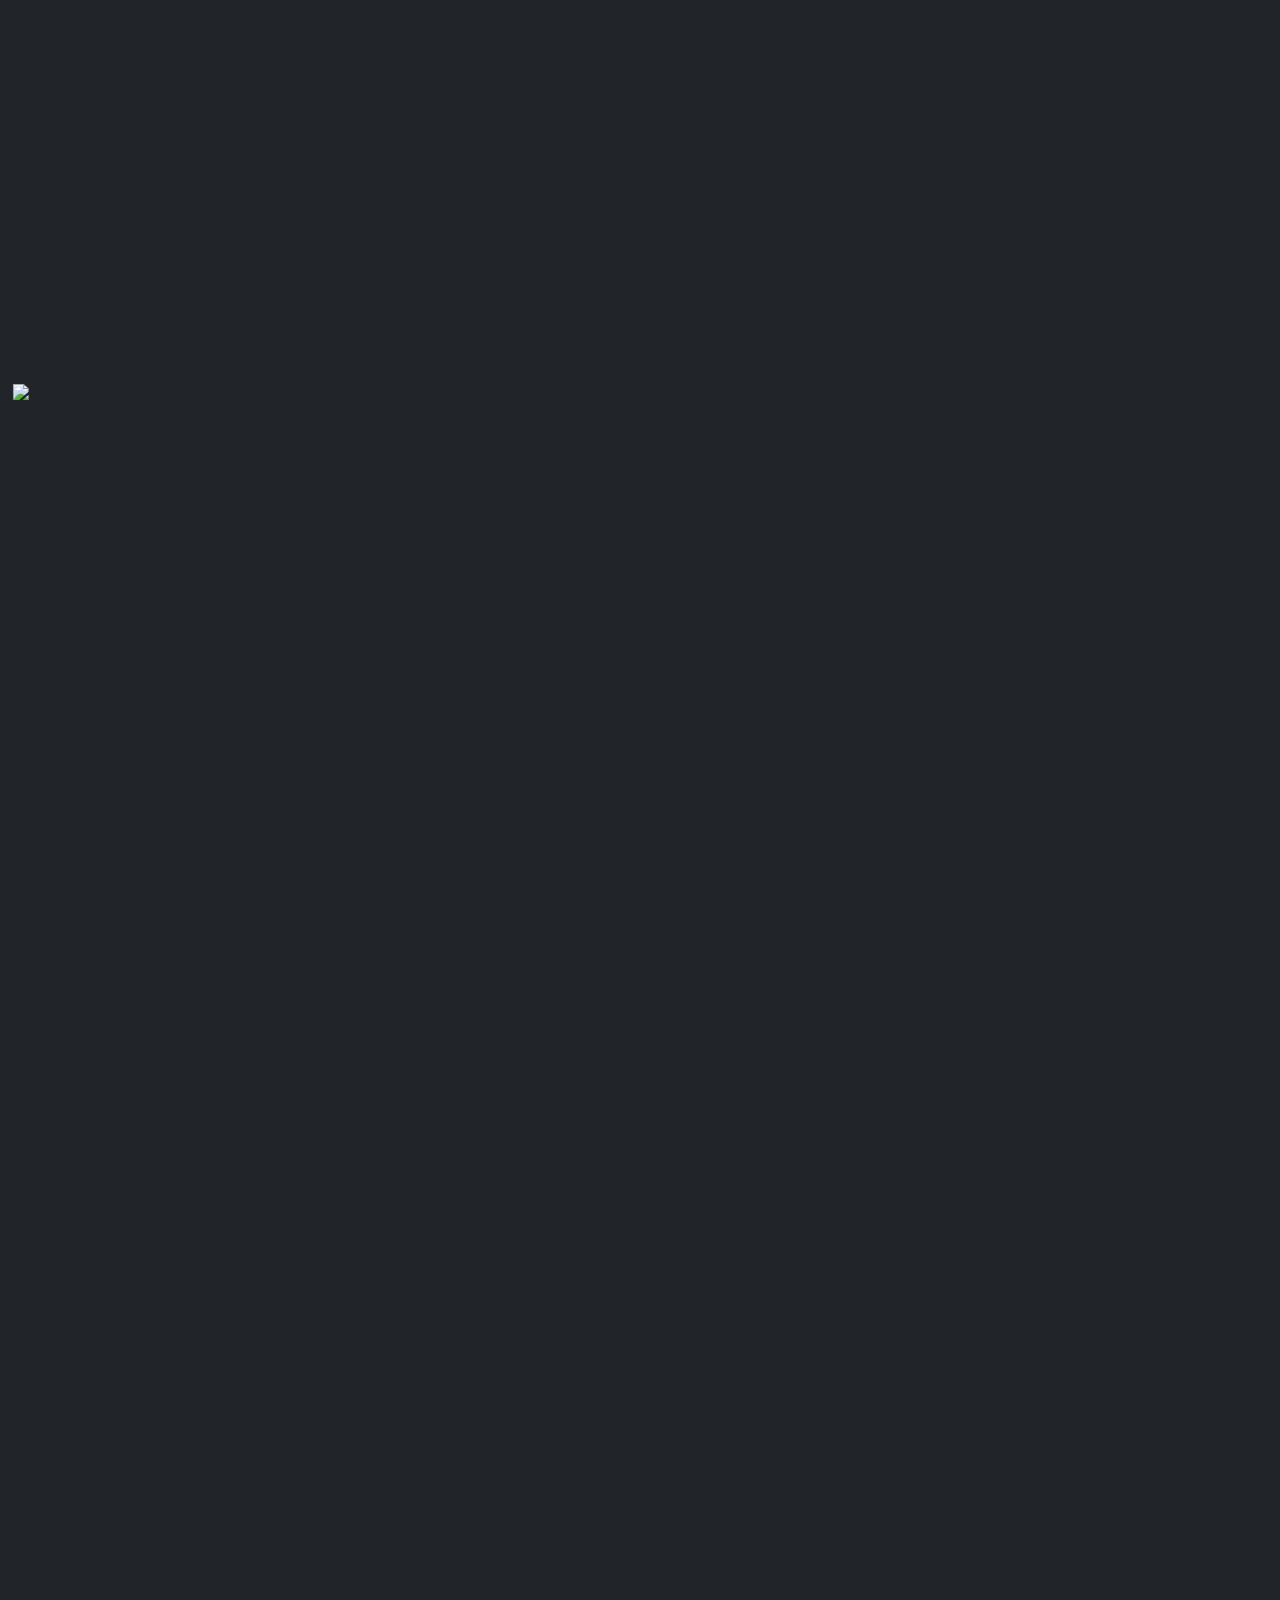
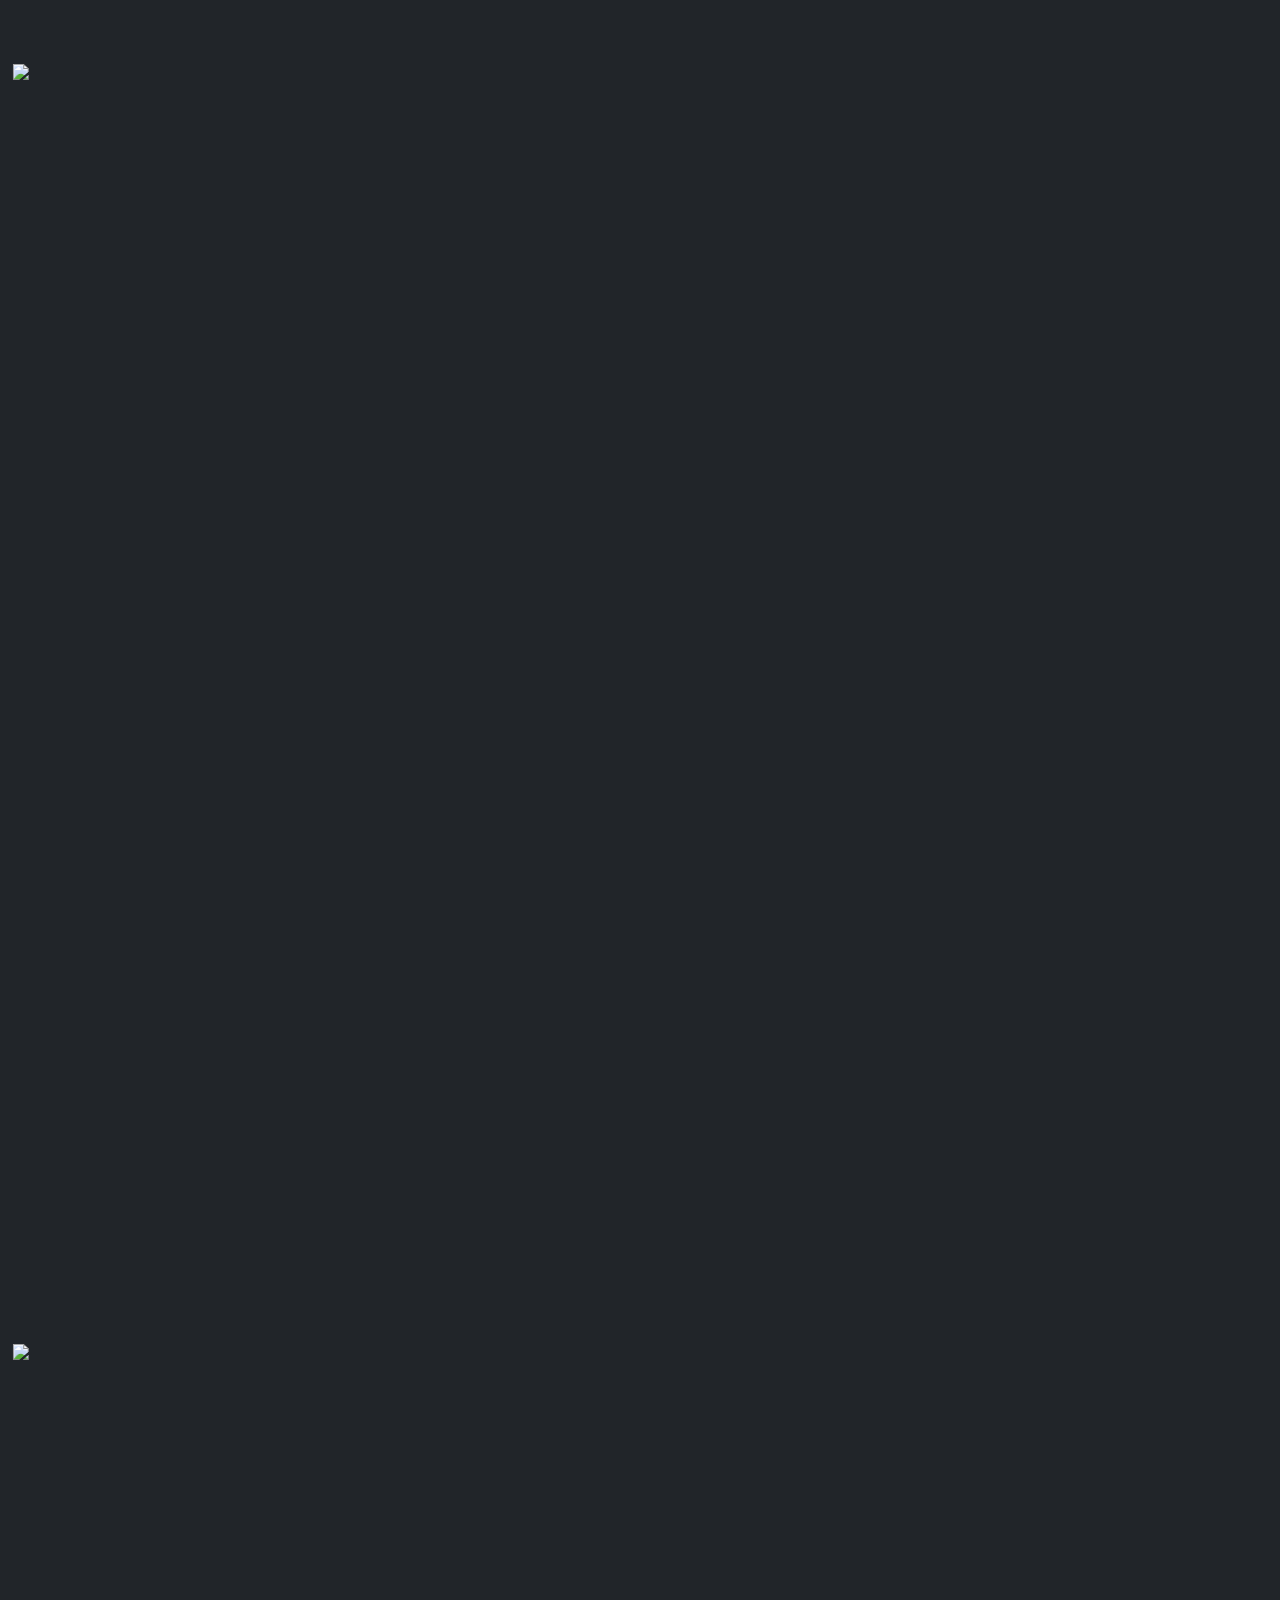
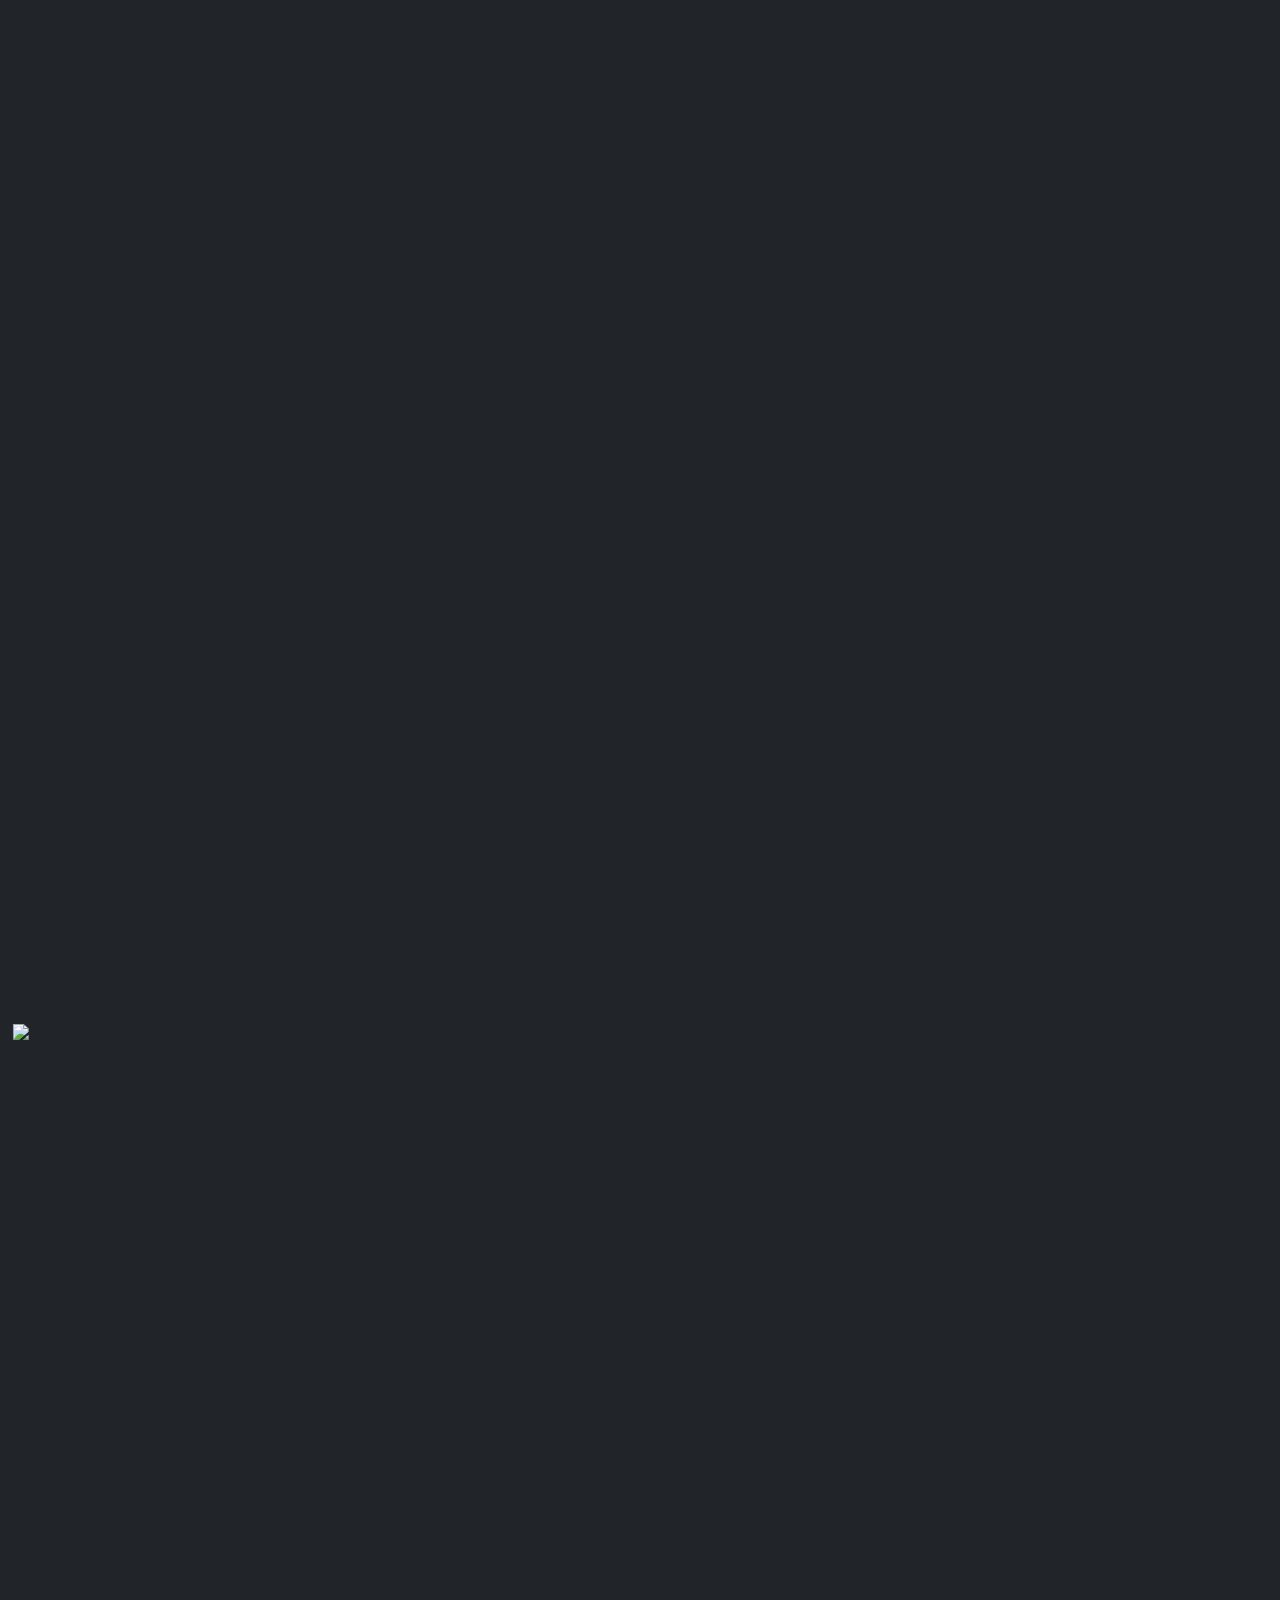
==== commit 8448233e: "update layout" ====
--- a/layout.html
+++ b/layout.html
@@ -76,16 +76,6 @@
                 </a>
             </div>
             <div class="morepic col-lg-3 col-md-4 col-6 mb-4">
-                <a href="upload/avexir03.jpg" class="imgbox" data-fancybox="images" data-caption="楷豐版型03">
-                    <img src="upload/avexir03.jpg" />
-                </a>
-            </div>
-            <div class="morepic col-lg-3 col-md-4 col-6 mb-4">
-                <a href="upload/avexir04.jpg" class="imgbox" data-fancybox="images" data-caption="楷豐版型04">
-                    <img src="upload/avexir04.jpg" />
-                </a>
-            </div>
-            <div class="morepic col-lg-3 col-md-4 col-6 mb-4">
                 <a href="upload/bell01.jpg" class="imgbox" data-fancybox="images" data-caption="貝爾網站官網首頁版型01">
                     <img src="upload/bell01.jpg" />
                 </a>
@@ -103,6 +93,161 @@
             <div class="morepic col-lg-3 col-md-4 col-6 mb-4">
                 <a href="upload/calamus02.jpg" class="imgbox" data-fancybox="images" data-caption="菖蒔環境版型02">
                     <img src="upload/calamus02.jpg" />
+                </a>
+            </div>
+            <div class="morepic col-lg-3 col-md-4 col-6 mb-4">
+                <a href="upload/easygo01.jpg" class="imgbox" data-fancybox="images" data-caption="逸行旅行社版型01">
+                    <img src="upload/easygo01.jpg" />
+                </a>
+            </div>
+            <div class="morepic col-lg-3 col-md-4 col-6 mb-4">
+                <a href="upload/easygo02.jpg" class="imgbox" data-fancybox="images" data-caption="逸行旅行社版型02">
+                    <img src="upload/easygo02.jpg" />
+                </a>
+            </div>
+            <div class="morepic col-lg-3 col-md-4 col-6 mb-4">
+                <a href="upload/fuji01.jpg" class="imgbox" data-fancybox="images" data-caption="富士大飯店版型01">
+                    <img src="upload/fuji01.jpg" />
+                </a>
+            </div>
+            <div class="morepic col-lg-3 col-md-4 col-6 mb-4">
+                <a href="upload/fuji02.jpg" class="imgbox" data-fancybox="images" data-caption="富士大飯店版型02">
+                    <img src="upload/fuji02.jpg" />
+                </a>
+            </div>
+            <div class="morepic col-lg-3 col-md-4 col-6 mb-4">
+                <a href="upload/futurebeauty01.jpg" class="imgbox" data-fancybox="images" data-caption="購物網站版型01">
+                    <img src="upload/futurebeauty01.jpg" />
+                </a>
+            </div>
+            <div class="morepic col-lg-3 col-md-4 col-6 mb-4">
+                <a href="upload/futurebeauty02.jpg" class="imgbox" data-fancybox="images" data-caption="購物網站版型02">
+                    <img src="upload/futurebeauty02.jpg" />
+                </a>
+            </div>
+            <div class="morepic col-lg-3 col-md-4 col-6 mb-4">
+                <a href="upload/globaliso.jpg" class="imgbox" data-fancybox="images" data-caption="寰宇企業版型">
+                    <img src="upload/globaliso.jpg" />
+                </a>
+            </div>
+            <div class="morepic col-lg-3 col-md-4 col-6 mb-4">
+                <a href="upload/goodwall.jpg" class="imgbox" data-fancybox="images" data-caption="長城好牆防水工程版型">
+                    <img src="upload/goodwall.jpg" />
+                </a>
+            </div>
+            <div class="morepic col-lg-3 col-md-4 col-6 mb-4">
+                <a href="upload/happymarian01-1.jpg" class="imgbox" data-fancybox="images" data-caption="快樂瑪麗安版型01-1">
+                    <img src="upload/happymarian01-1.jpg" />
+                </a>
+            </div>
+            <div class="morepic col-lg-3 col-md-4 col-6 mb-4">
+                <a href="upload/happymarian01-2.jpg" class="imgbox" data-fancybox="images" data-caption="快樂瑪麗安版型01-2">
+                    <img src="upload/happymarian01-2.jpg" />
+                </a>
+            </div>
+            <div class="morepic col-lg-3 col-md-4 col-6 mb-4">
+                <a href="upload/happymarian01-3.jpg" class="imgbox" data-fancybox="images" data-caption="快樂瑪麗安版型01-3">
+                    <img src="upload/happymarian01-3.jpg" />
+                </a>
+            </div>
+            <div class="morepic col-lg-3 col-md-4 col-6 mb-4">
+                <a href="upload/happymarian02-1.jpg" class="imgbox" data-fancybox="images" data-caption="快樂瑪麗安版型02-1">
+                    <img src="upload/happymarian02-1.jpg" />
+                </a>
+            </div>
+            <div class="morepic col-lg-3 col-md-4 col-6 mb-4">
+                <a href="upload/happymarian02-2.jpg" class="imgbox" data-fancybox="images" data-caption="快樂瑪麗安版型02-2">
+                    <img src="upload/happymarian02-2.jpg" />
+                </a>
+            </div>
+            <div class="morepic col-lg-3 col-md-4 col-6 mb-4">
+                <a href="upload/happymarian02-3.jpg" class="imgbox" data-fancybox="images" data-caption="快樂瑪麗安版型02-3">
+                    <img src="upload/happymarian02-3.jpg" />
+                </a>
+            </div>
+            <div class="morepic col-lg-3 col-md-4 col-6 mb-4">
+                <a href="upload/happymarian03.jpg" class="imgbox" data-fancybox="images" data-caption="快樂瑪麗安版型03">
+                    <img src="upload/happymarian03.jpg" />
+                </a>
+            </div>
+            <div class="morepic col-lg-3 col-md-4 col-6 mb-4">
+                <a href="upload/happymarian04.jpg" class="imgbox" data-fancybox="images" data-caption="快樂瑪麗安版型04">
+                    <img src="upload/happymarian04.jpg" />
+                </a>
+            </div>
+            <div class="morepic col-lg-3 col-md-4 col-6 mb-4">
+                <a href="upload/happymarian05.jpg" class="imgbox" data-fancybox="images" data-caption="快樂瑪麗安版型05">
+                    <img src="upload/happymarian05.jpg" />
+                </a>
+            </div>
+            <div class="morepic col-lg-3 col-md-4 col-6 mb-4">
+                <a href="upload/hommer.jpg" class="imgbox" data-fancybox="images" data-caption="鴻鎷國際版型">
+                    <img src="upload/hommer.jpg" />
+                </a>
+            </div>
+            <div class="morepic col-lg-3 col-md-4 col-6 mb-4">
+                <a href="upload/hongyi.jpg" class="imgbox" data-fancybox="images" data-caption="鴻翊國際版型">
+                    <img src="upload/hongyi.jpg" />
+                </a>
+            </div>
+            <div class="morepic col-lg-3 col-md-4 col-6 mb-4">
+                <a href="upload/hopa01.jpg" class="imgbox" data-fancybox="images" data-caption="臺灣血液腫瘤藥學會版型01">
+                    <img src="upload/hopa01.jpg" />
+                </a>
+            </div>
+            <div class="morepic col-lg-3 col-md-4 col-6 mb-4">
+                <a href="upload/hopa02.jpg" class="imgbox" data-fancybox="images" data-caption="臺灣血液腫瘤藥學會版型02">
+                    <img src="upload/hopa02.jpg" />
+                </a>
+            </div>
+            <div class="morepic col-lg-3 col-md-4 col-6 mb-4">
+                <a href="upload/metalys01.jpg" class="imgbox" data-fancybox="images" data-caption="允祥彈簧工業版型01">
+                    <img src="upload/metalys01.jpg" />
+                </a>
+            </div>
+            <div class="morepic col-lg-3 col-md-4 col-6 mb-4">
+                <a href="upload/metalys02.jpg" class="imgbox" data-fancybox="images" data-caption="允祥彈簧工業版型02">
+                    <img src="upload/metalys02.jpg" />
+                </a>
+            </div>
+            <div class="morepic col-lg-3 col-md-4 col-6 mb-4">
+                <a href="upload/microcurer.jpg" class="imgbox" data-fancybox="images" data-caption="微智生醫版型">
+                    <img src="upload/microcurer.jpg" />
+                </a>
+            </div>
+            <div class="morepic col-lg-3 col-md-4 col-6 mb-4">
+                <a href="upload/pacific.jpg" class="imgbox" data-fancybox="images" data-caption="太平洋集團版型">
+                    <img src="upload/pacific.jpg" />
+                </a>
+            </div>
+            <div class="morepic col-lg-3 col-md-4 col-6 mb-4">
+                <a href="upload/pgst.jpg" class="imgbox" data-fancybox="images" data-caption="臺灣藥物基因體學會版型">
+                    <img src="upload/pgst.jpg" />
+                </a>
+            </div>
+            <div class="morepic col-lg-3 col-md-4 col-6 mb-4">
+                <a href="upload/wisdomc02.jpg" class="imgbox" data-fancybox="images" data-caption="叡誠環球資產管理版型">
+                    <img src="upload/wisdomc02.jpg" />
+                </a>
+            </div>
+            <div class="morepic col-lg-3 col-md-4 col-6 mb-4">
+                <a href="upload/yongbao01.jpg" class="imgbox" data-fancybox="images" data-caption="永寶保險櫃版型01">
+                    <img src="upload/yongbao01.jpg" />
+                </a>
+            </div>
+            <div class="morepic col-lg-3 col-md-4 col-6 mb-4">
+                <a href="upload/yongbao02.jpg" class="imgbox" data-fancybox="images" data-caption="永寶保險櫃版型02">
+                    <img src="upload/yongbao02.jpg" />
+                </a>
+            </div>
+            <div class="morepic col-lg-3 col-md-4 col-6 mb-4">
+                <a href="upload/yunhua01.jpg" class="imgbox" data-fancybox="images" data-caption="雲華版型01">
+                    <img src="upload/yunhua01.jpg" />
+                </a>
+            </div>
+            <div class="morepic col-lg-3 col-md-4 col-6 mb-4">
+                <a href="upload/yunhua02.jpg" class="imgbox" data-fancybox="images" data-caption="雲華版型02">
+                    <img src="upload/yunhua02.jpg" />
                 </a>
             </div>
         </div>
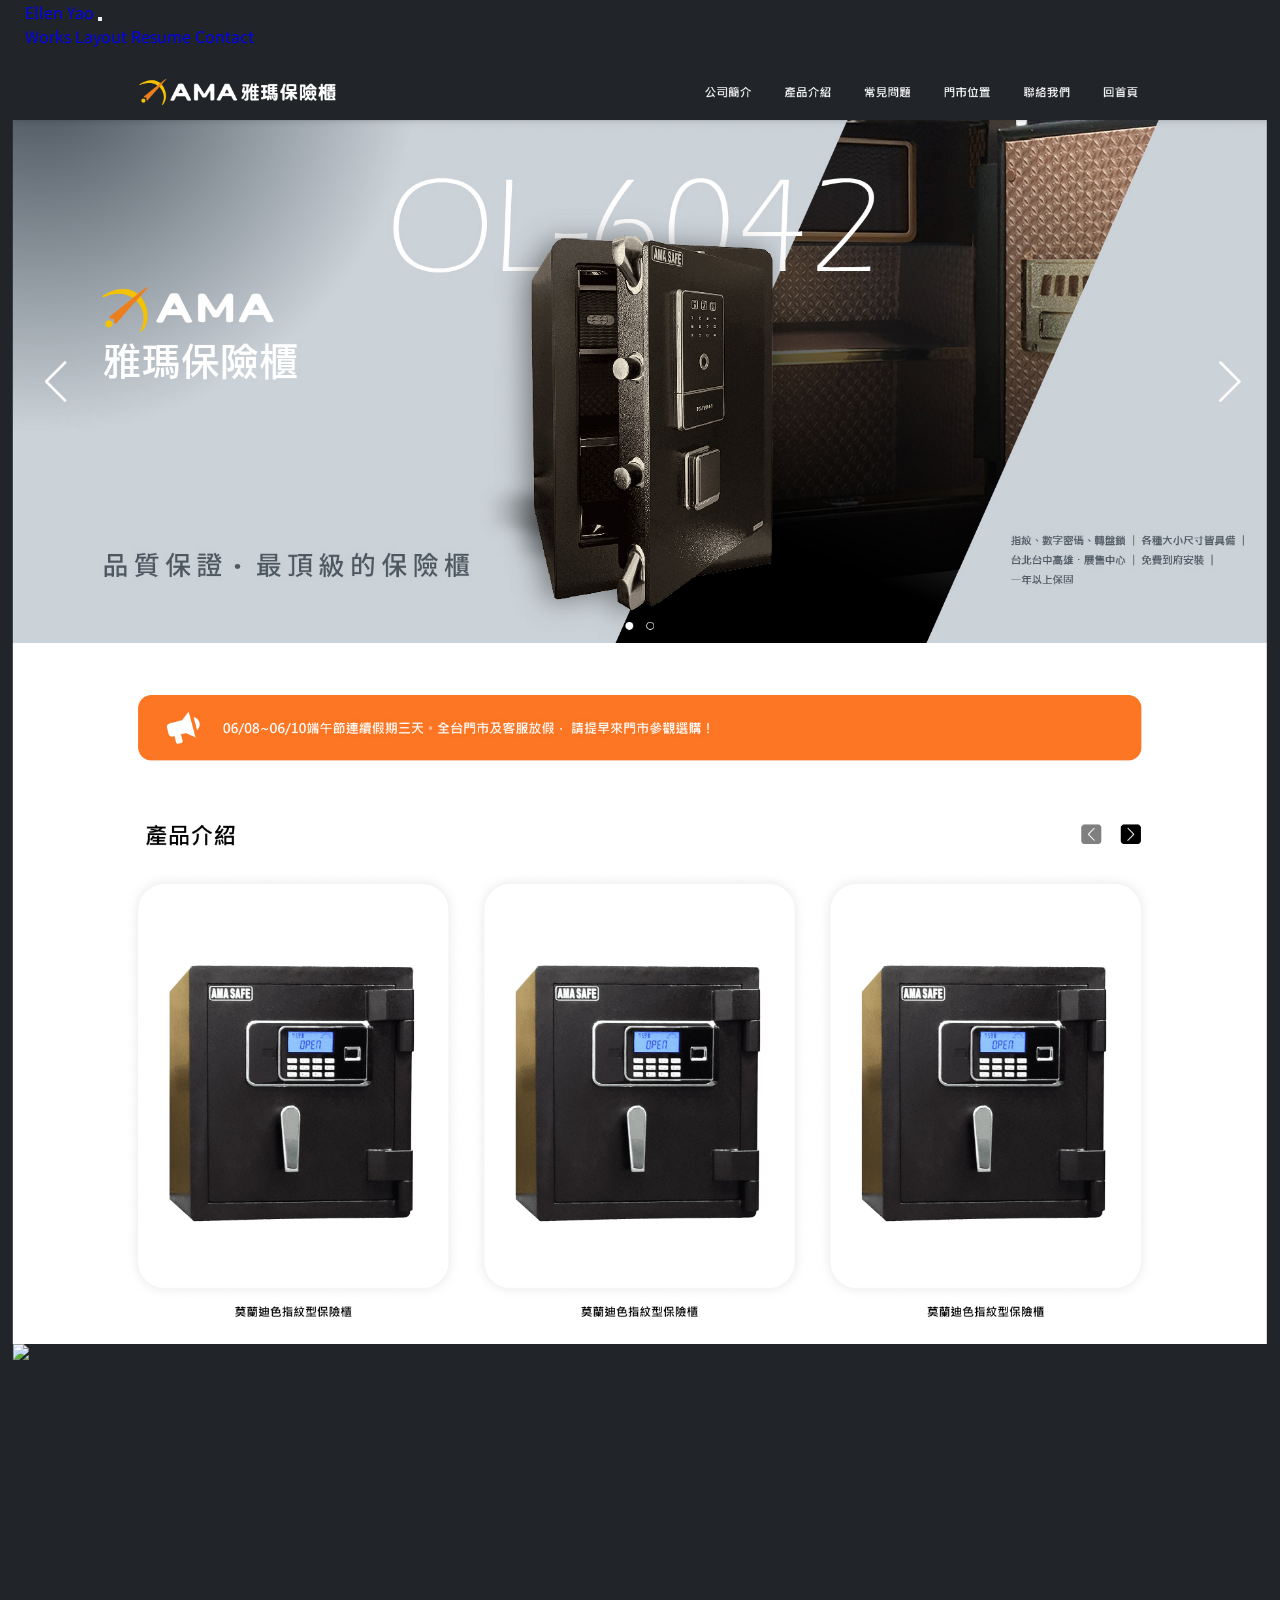
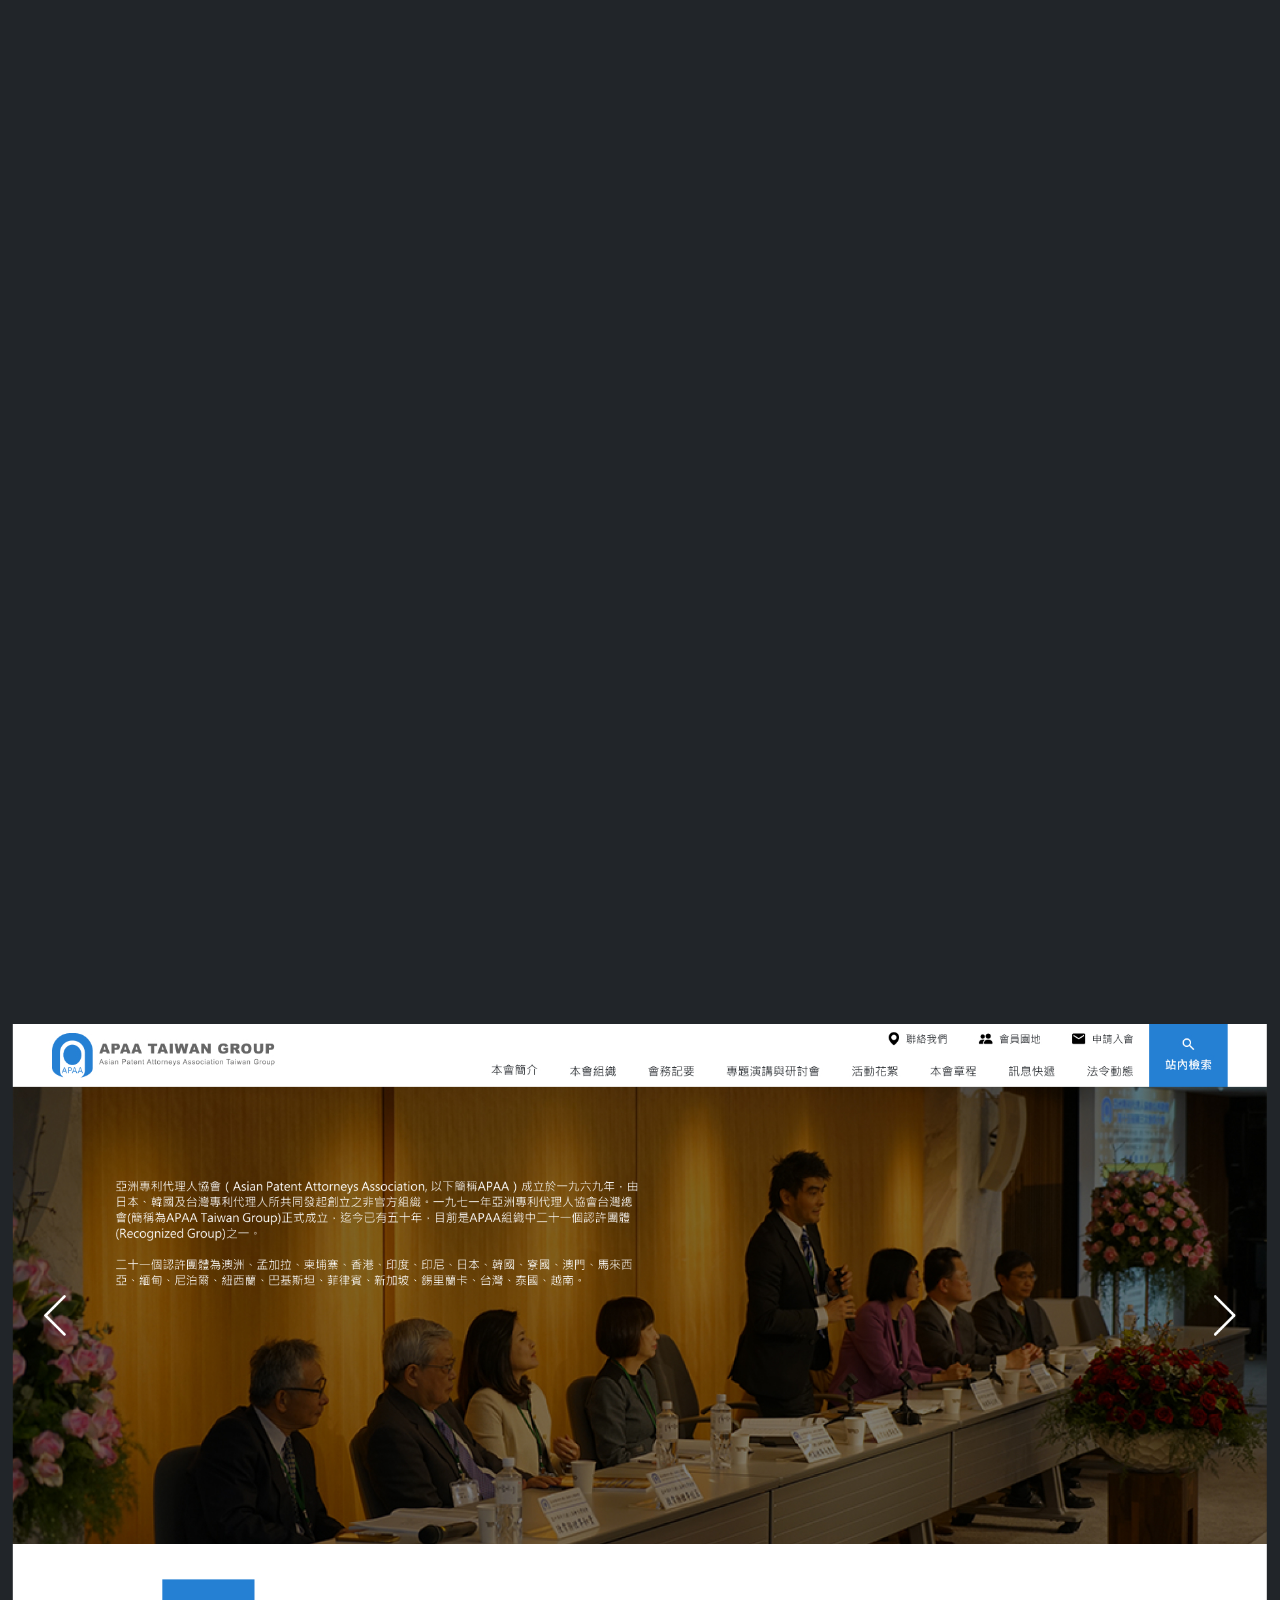
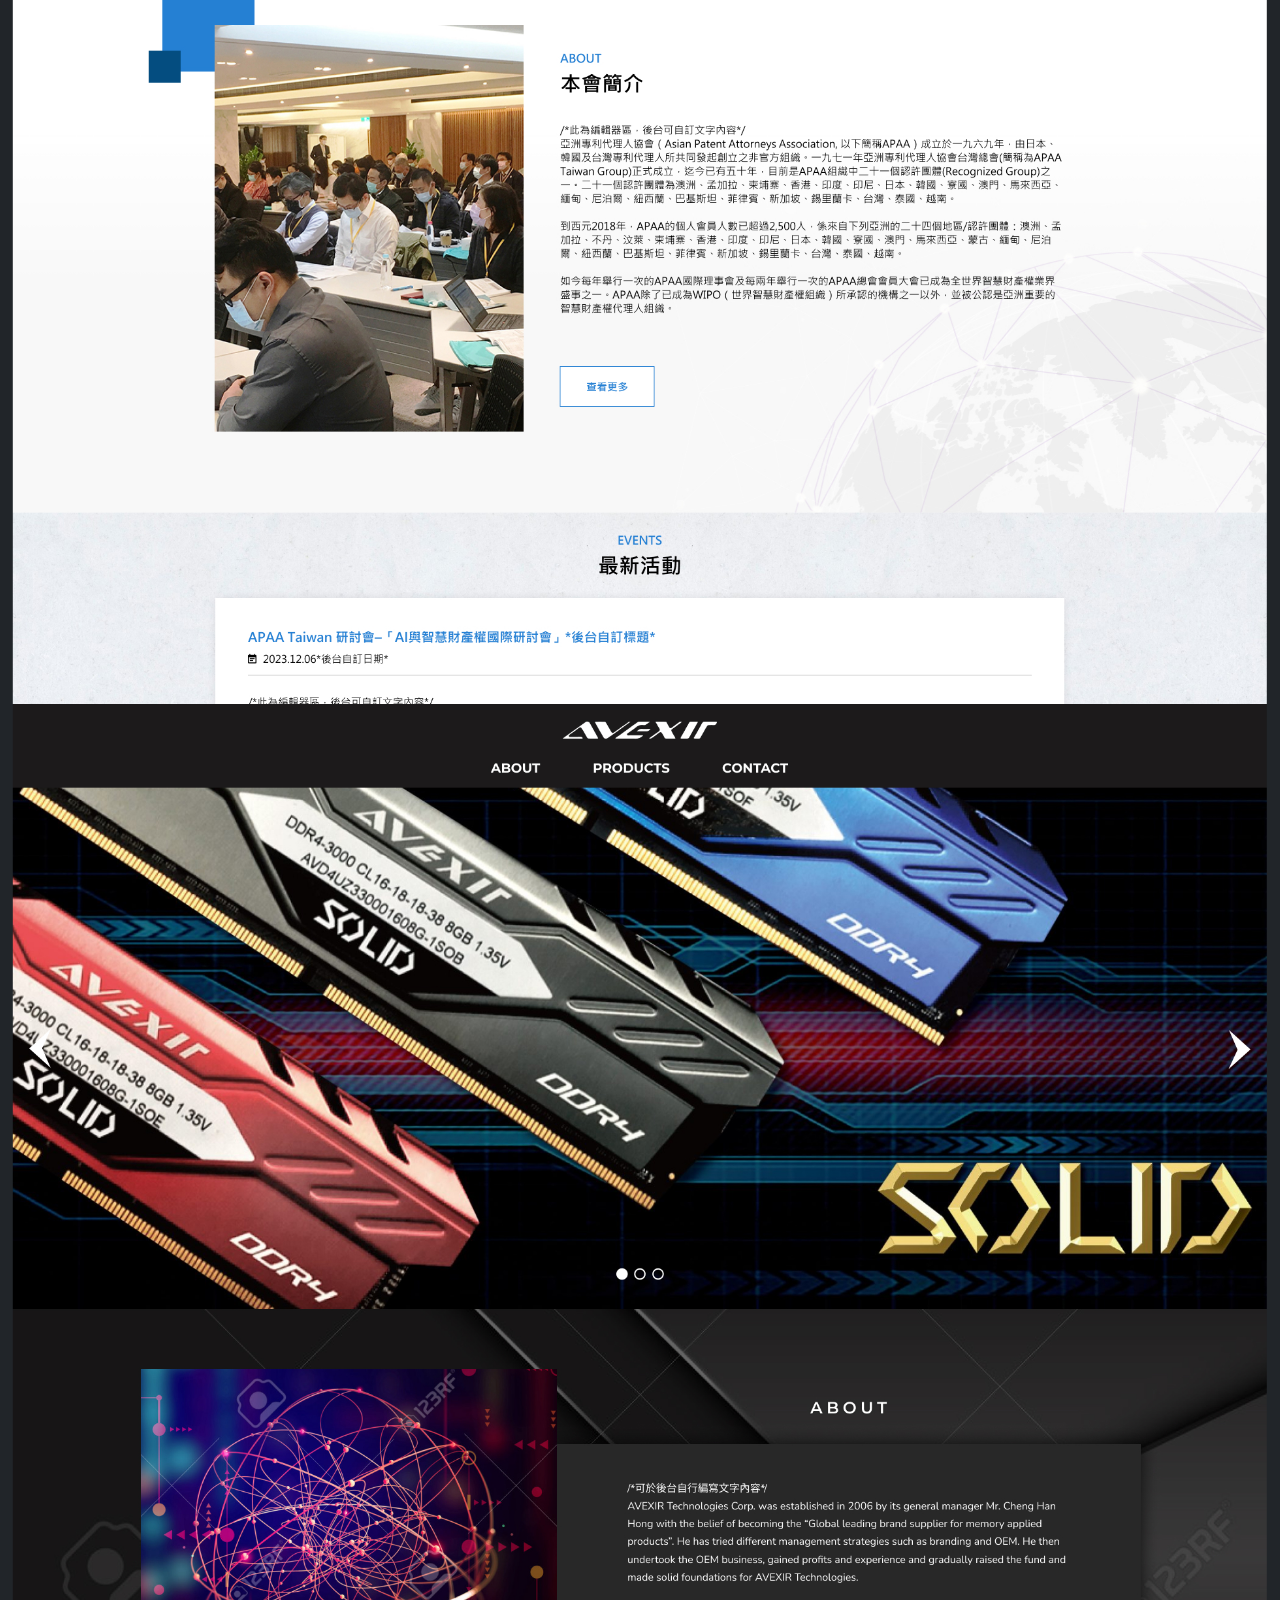
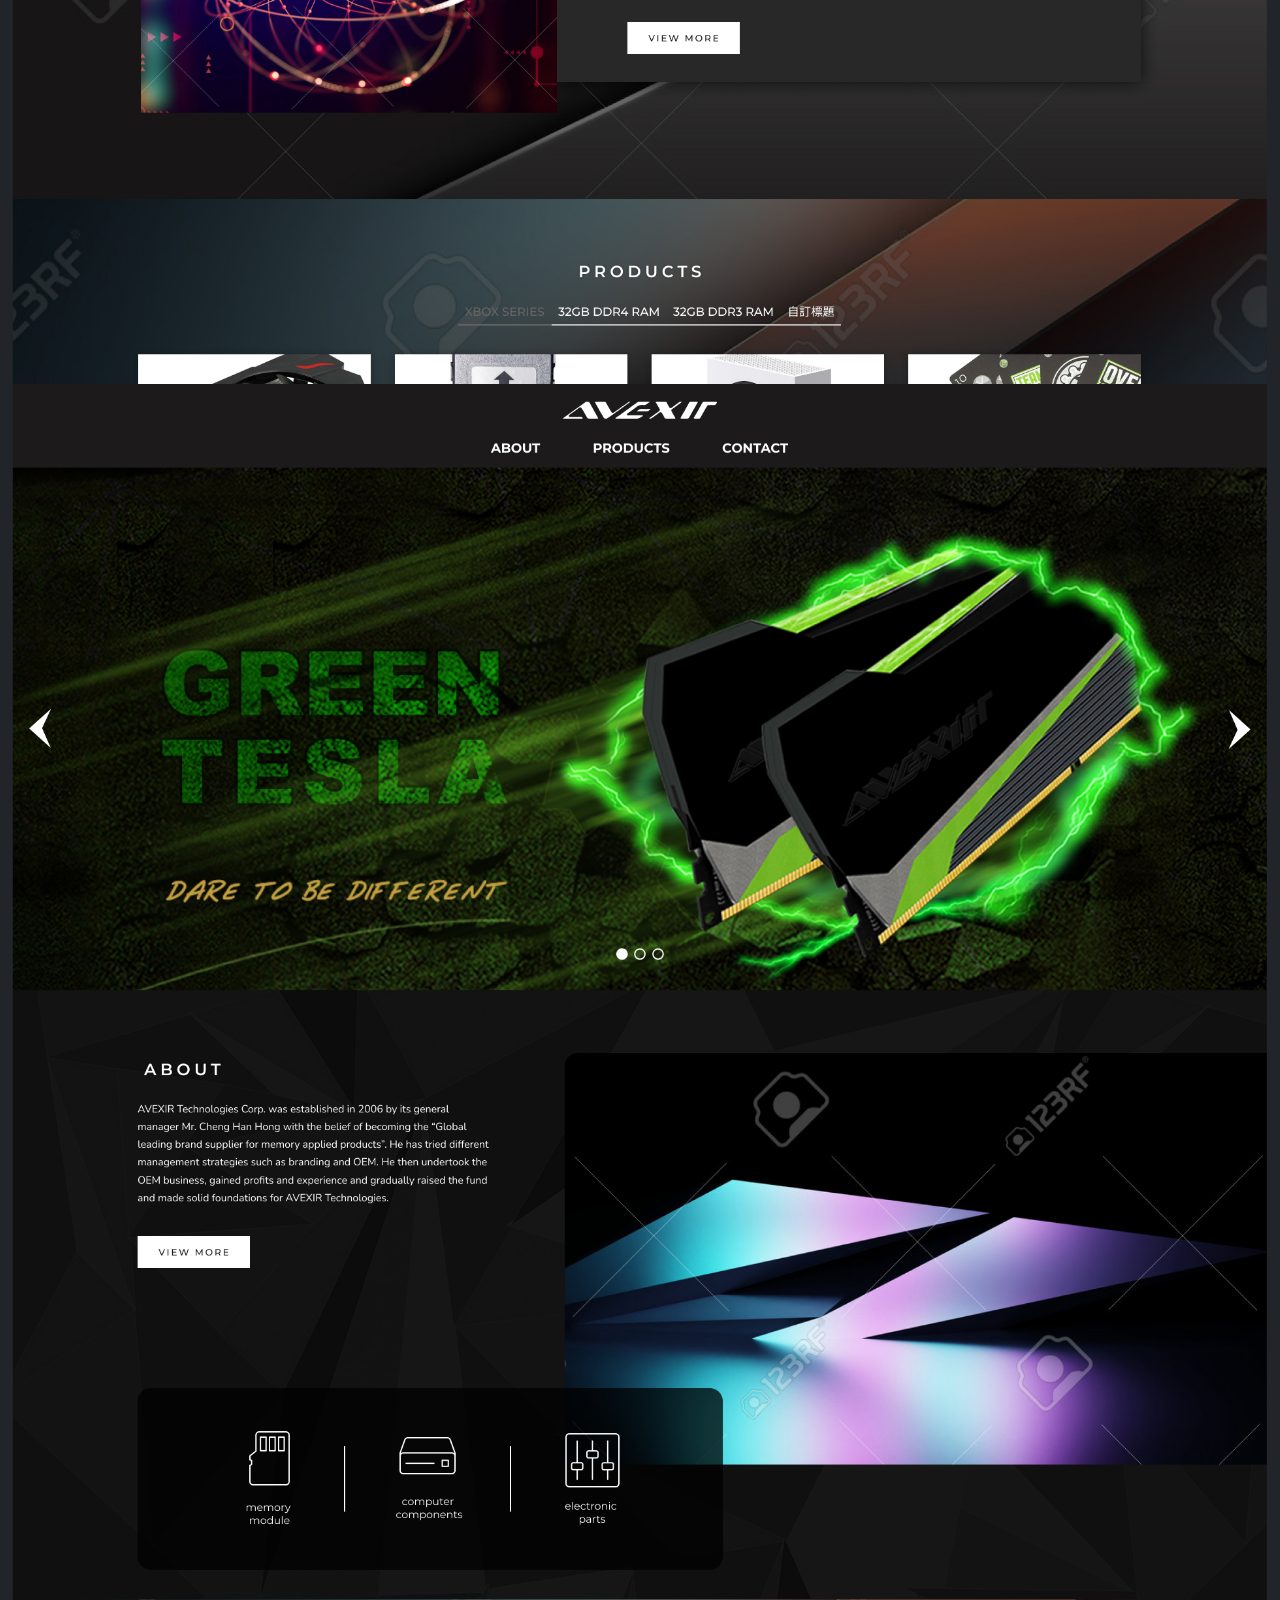
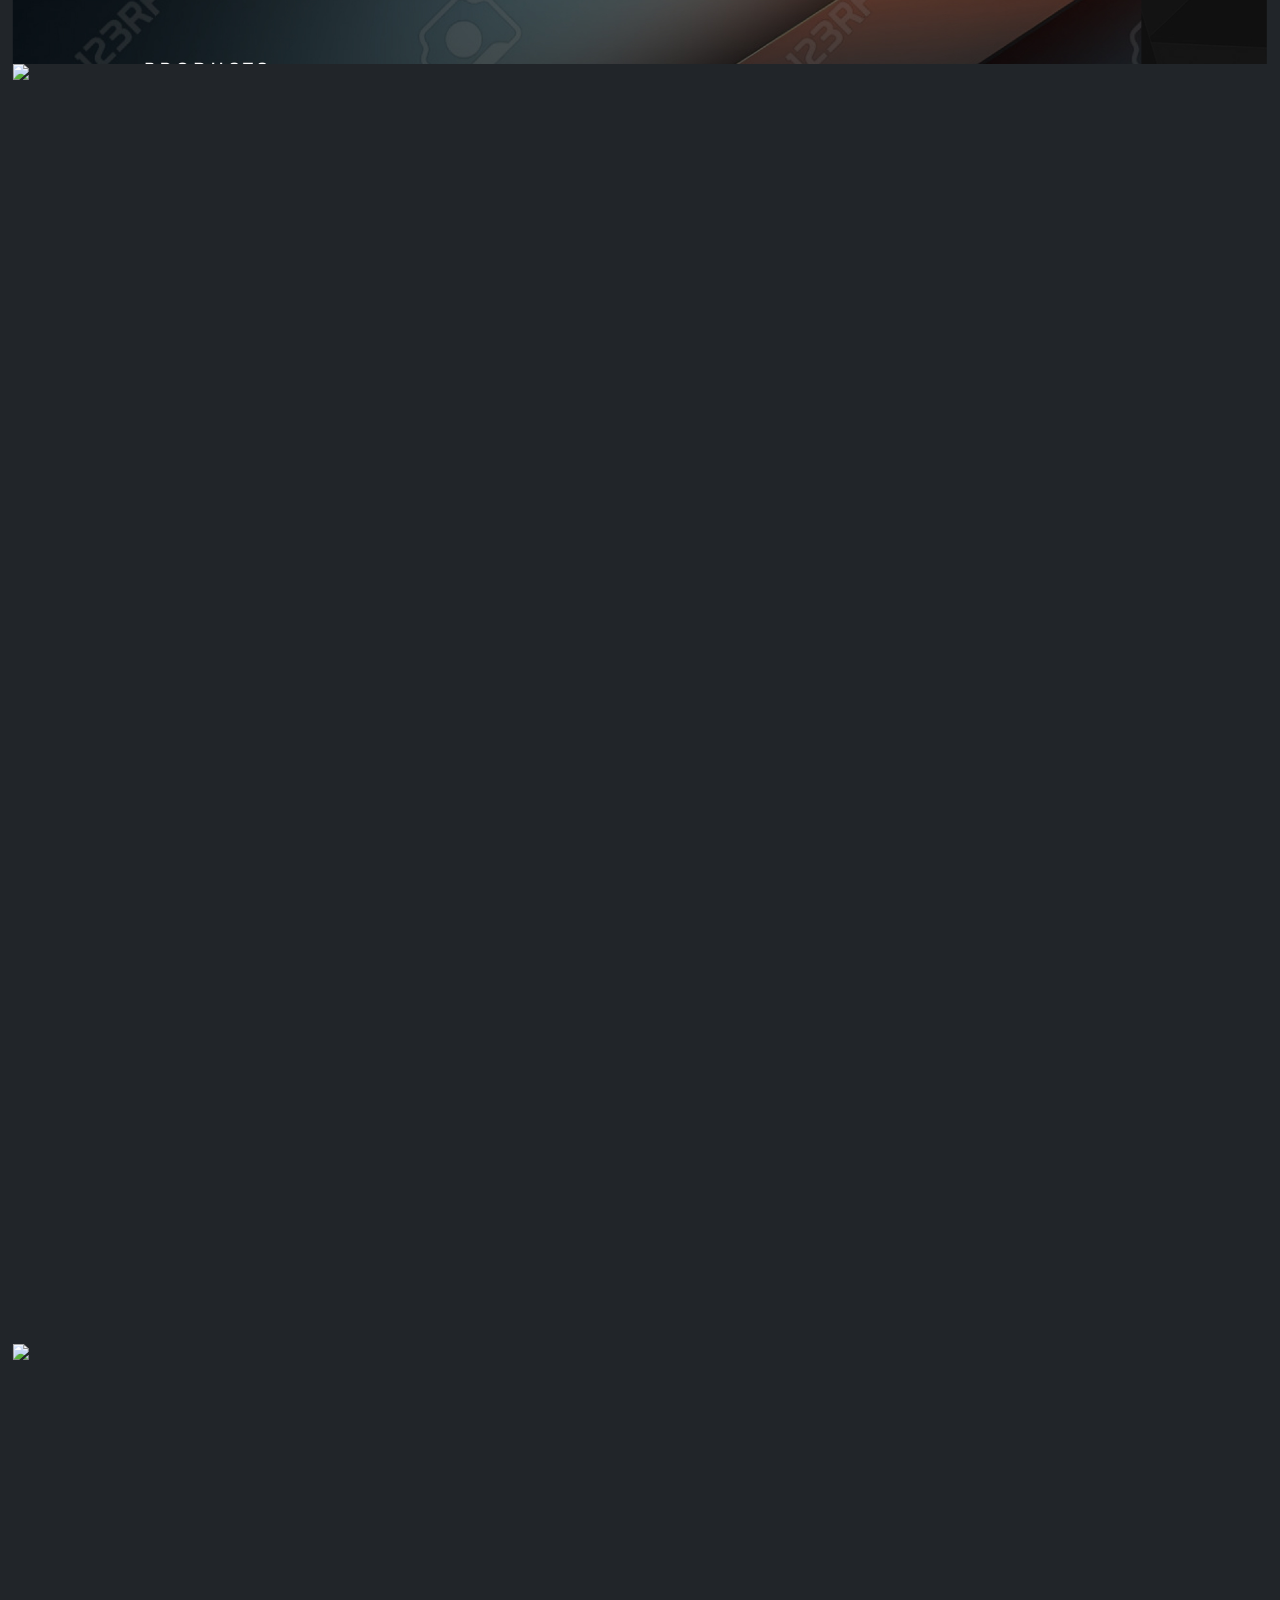
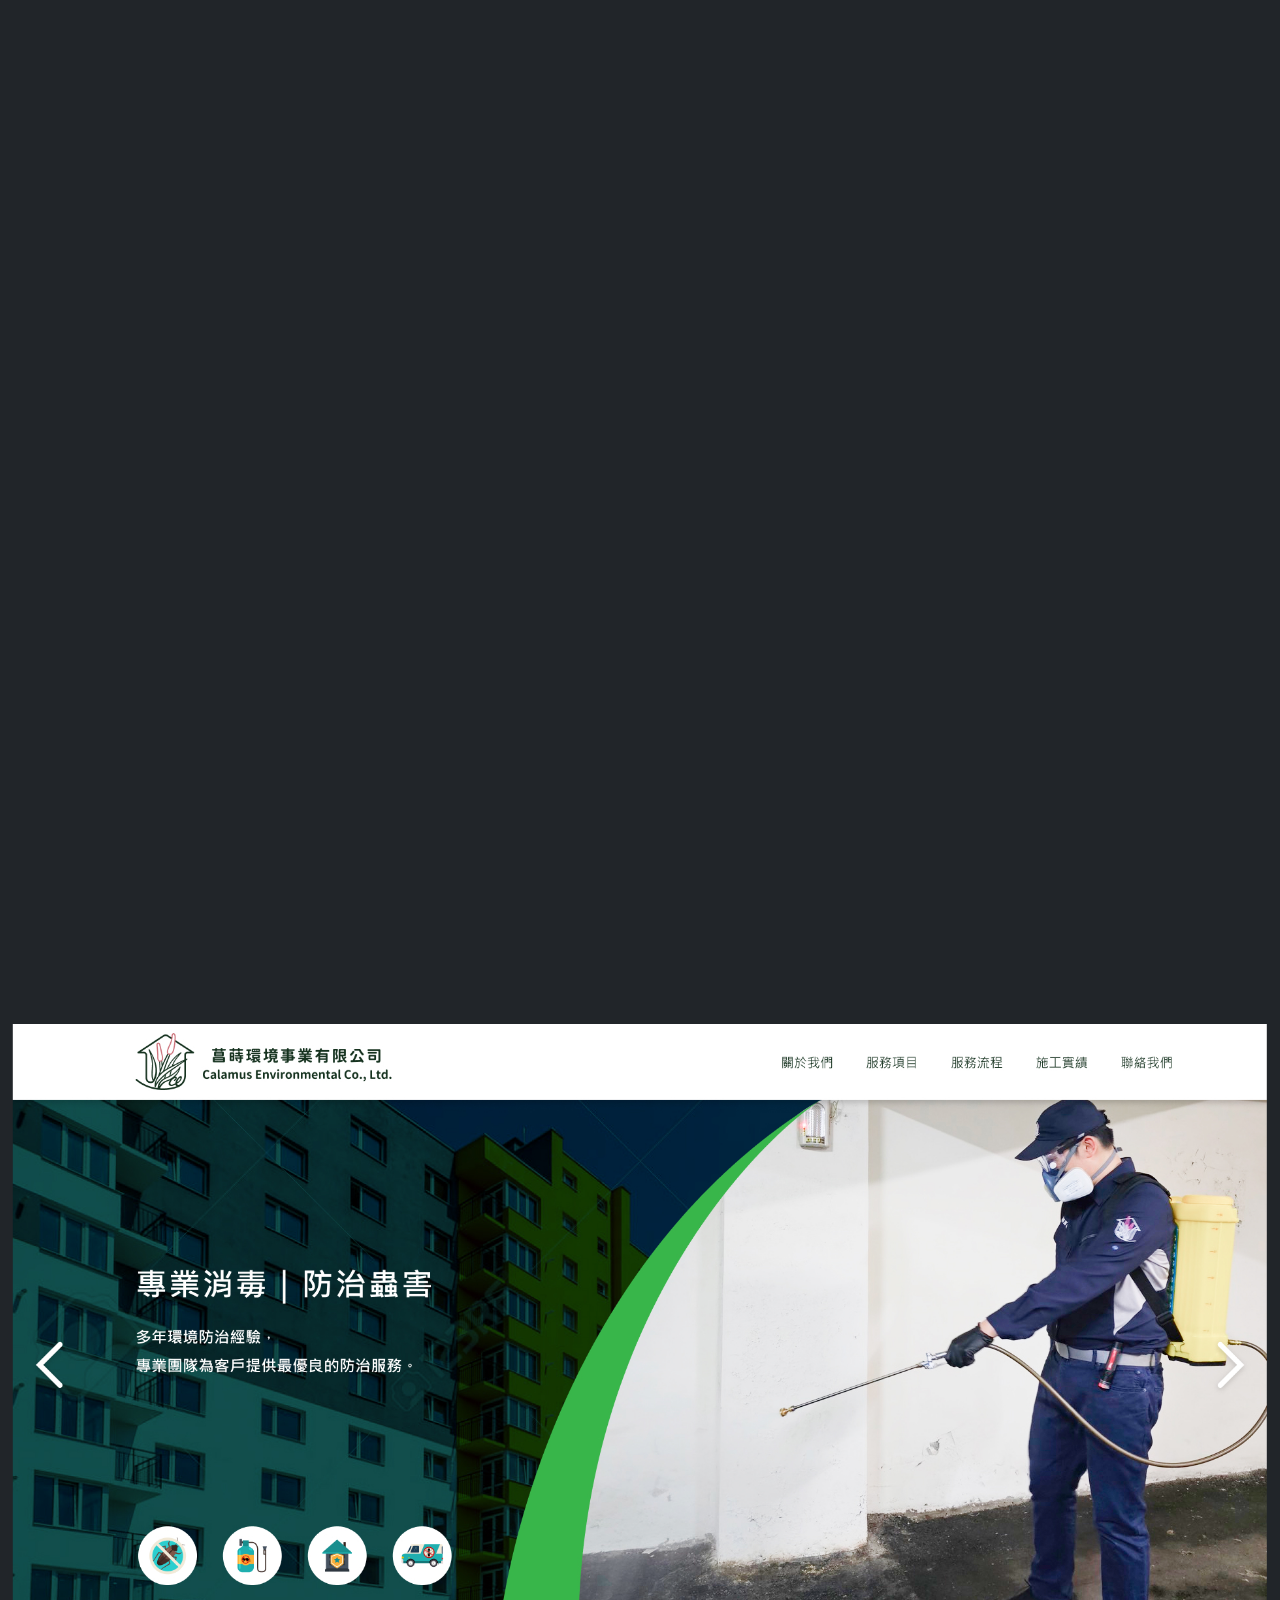
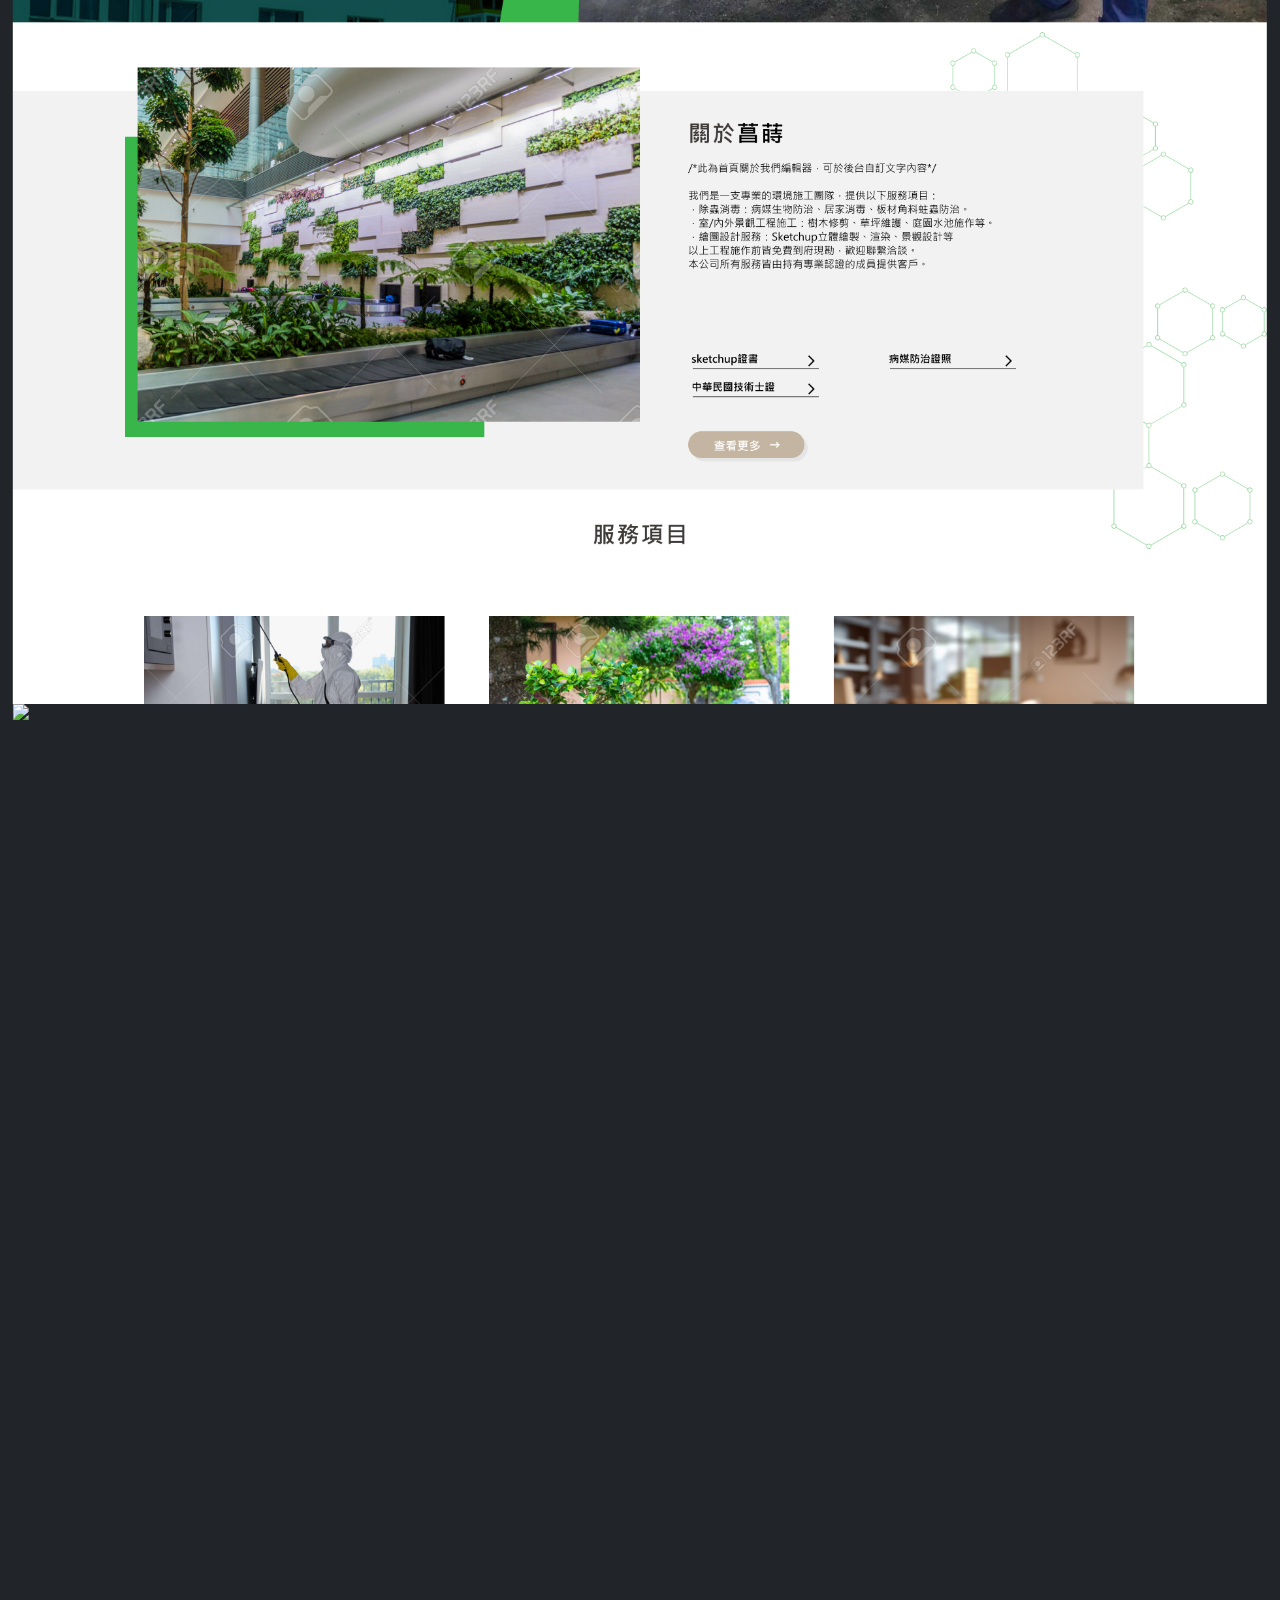
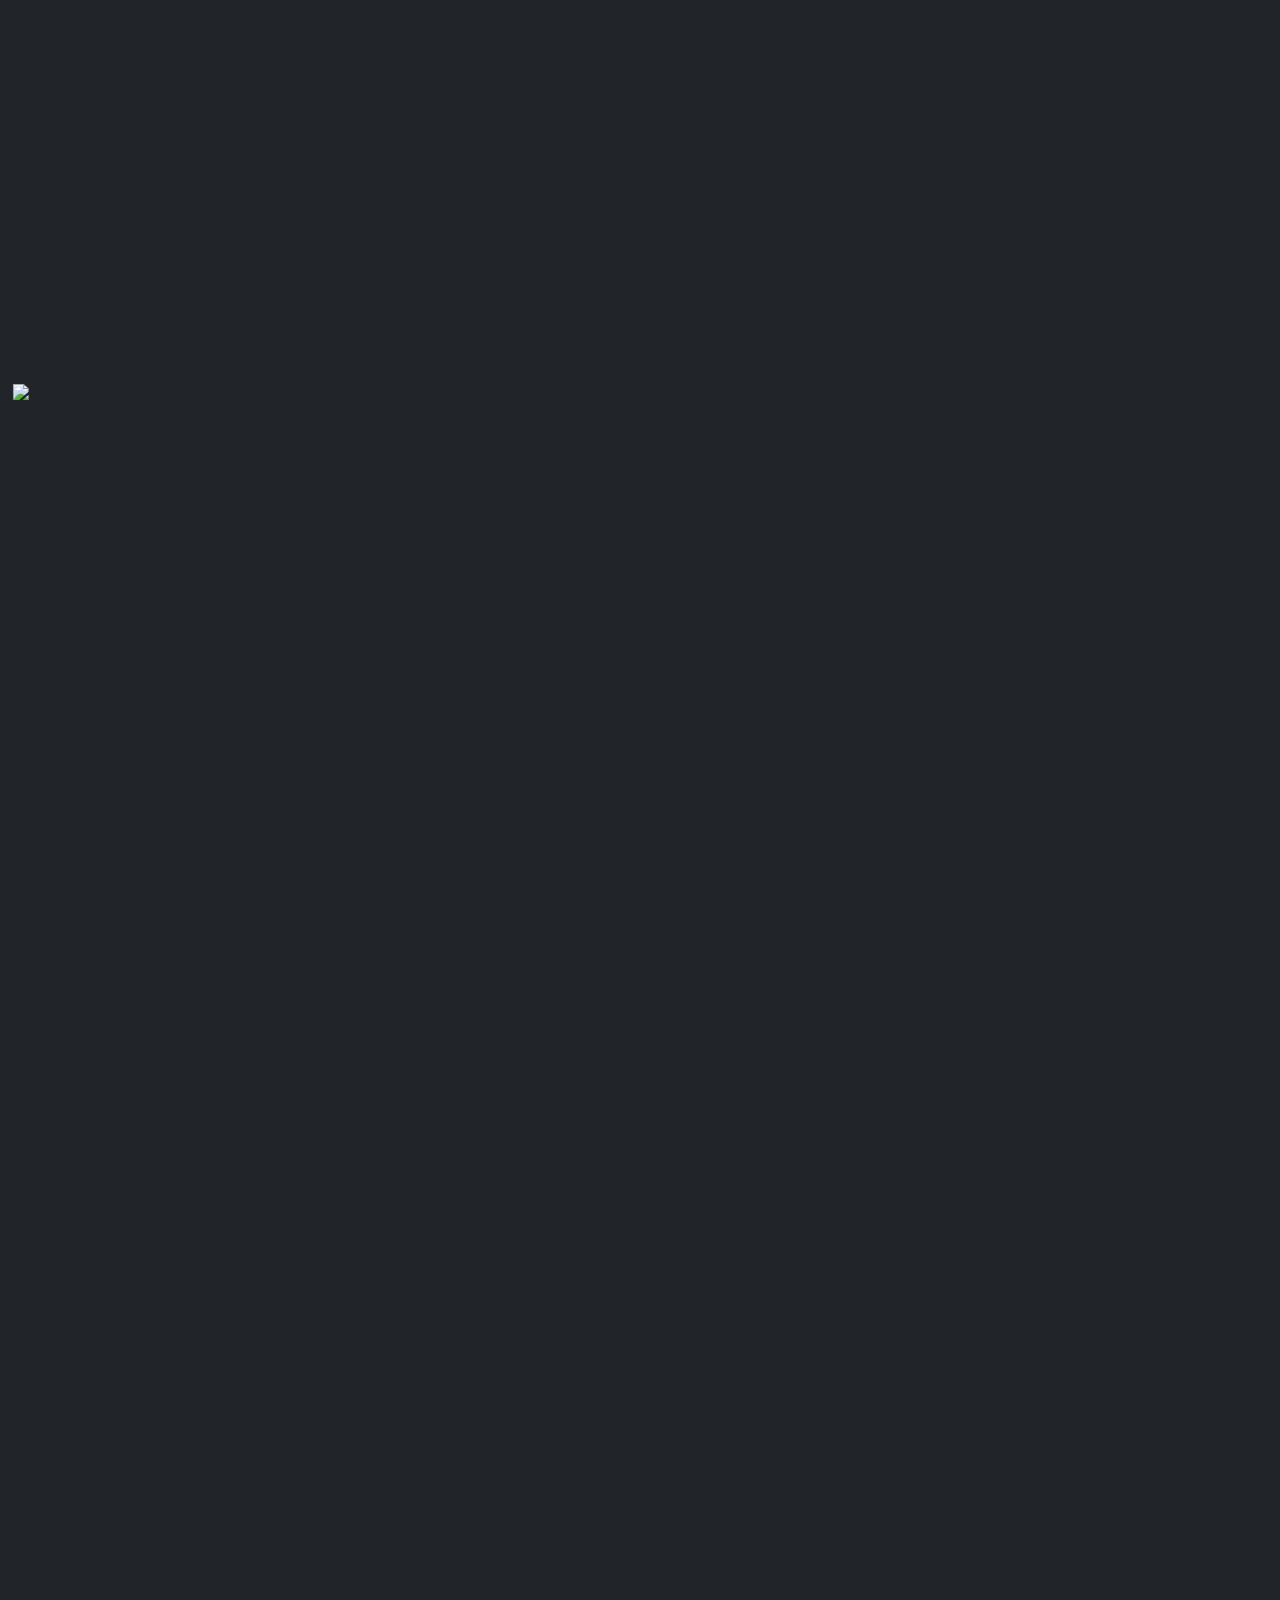
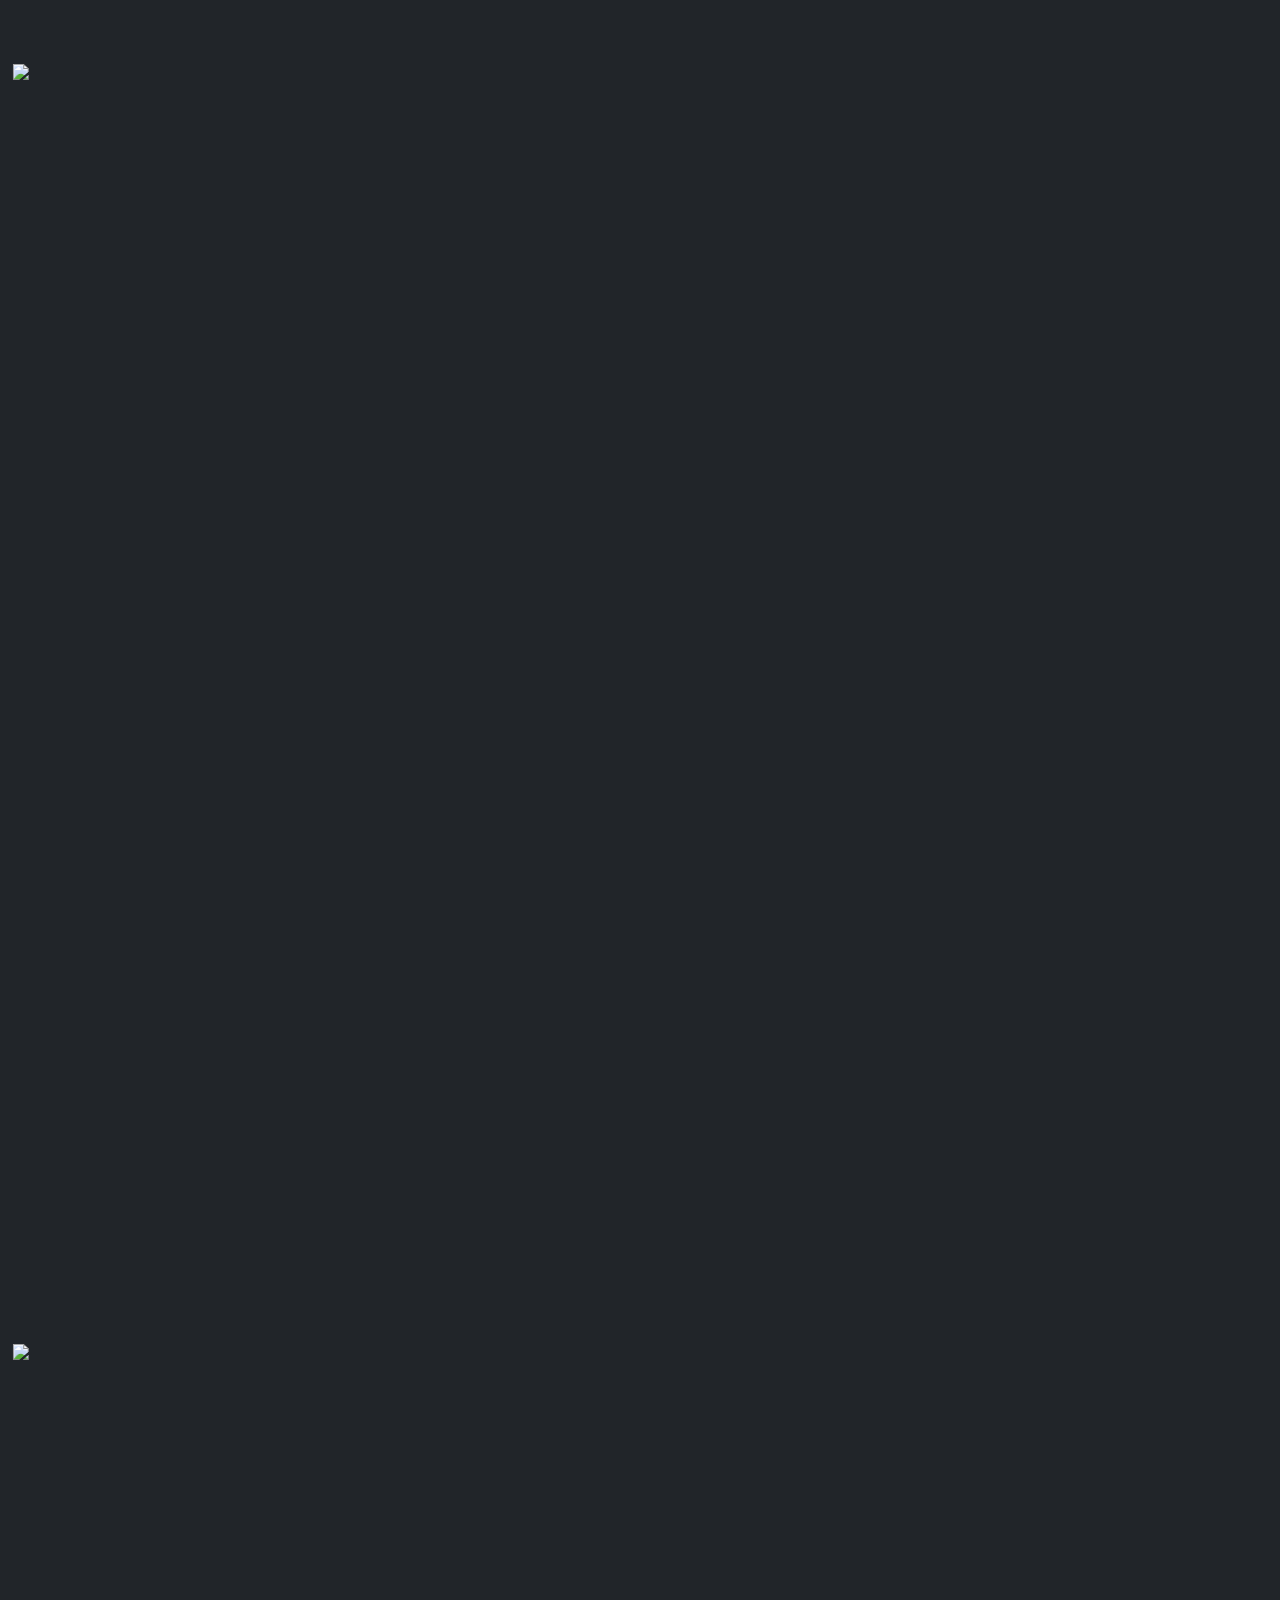
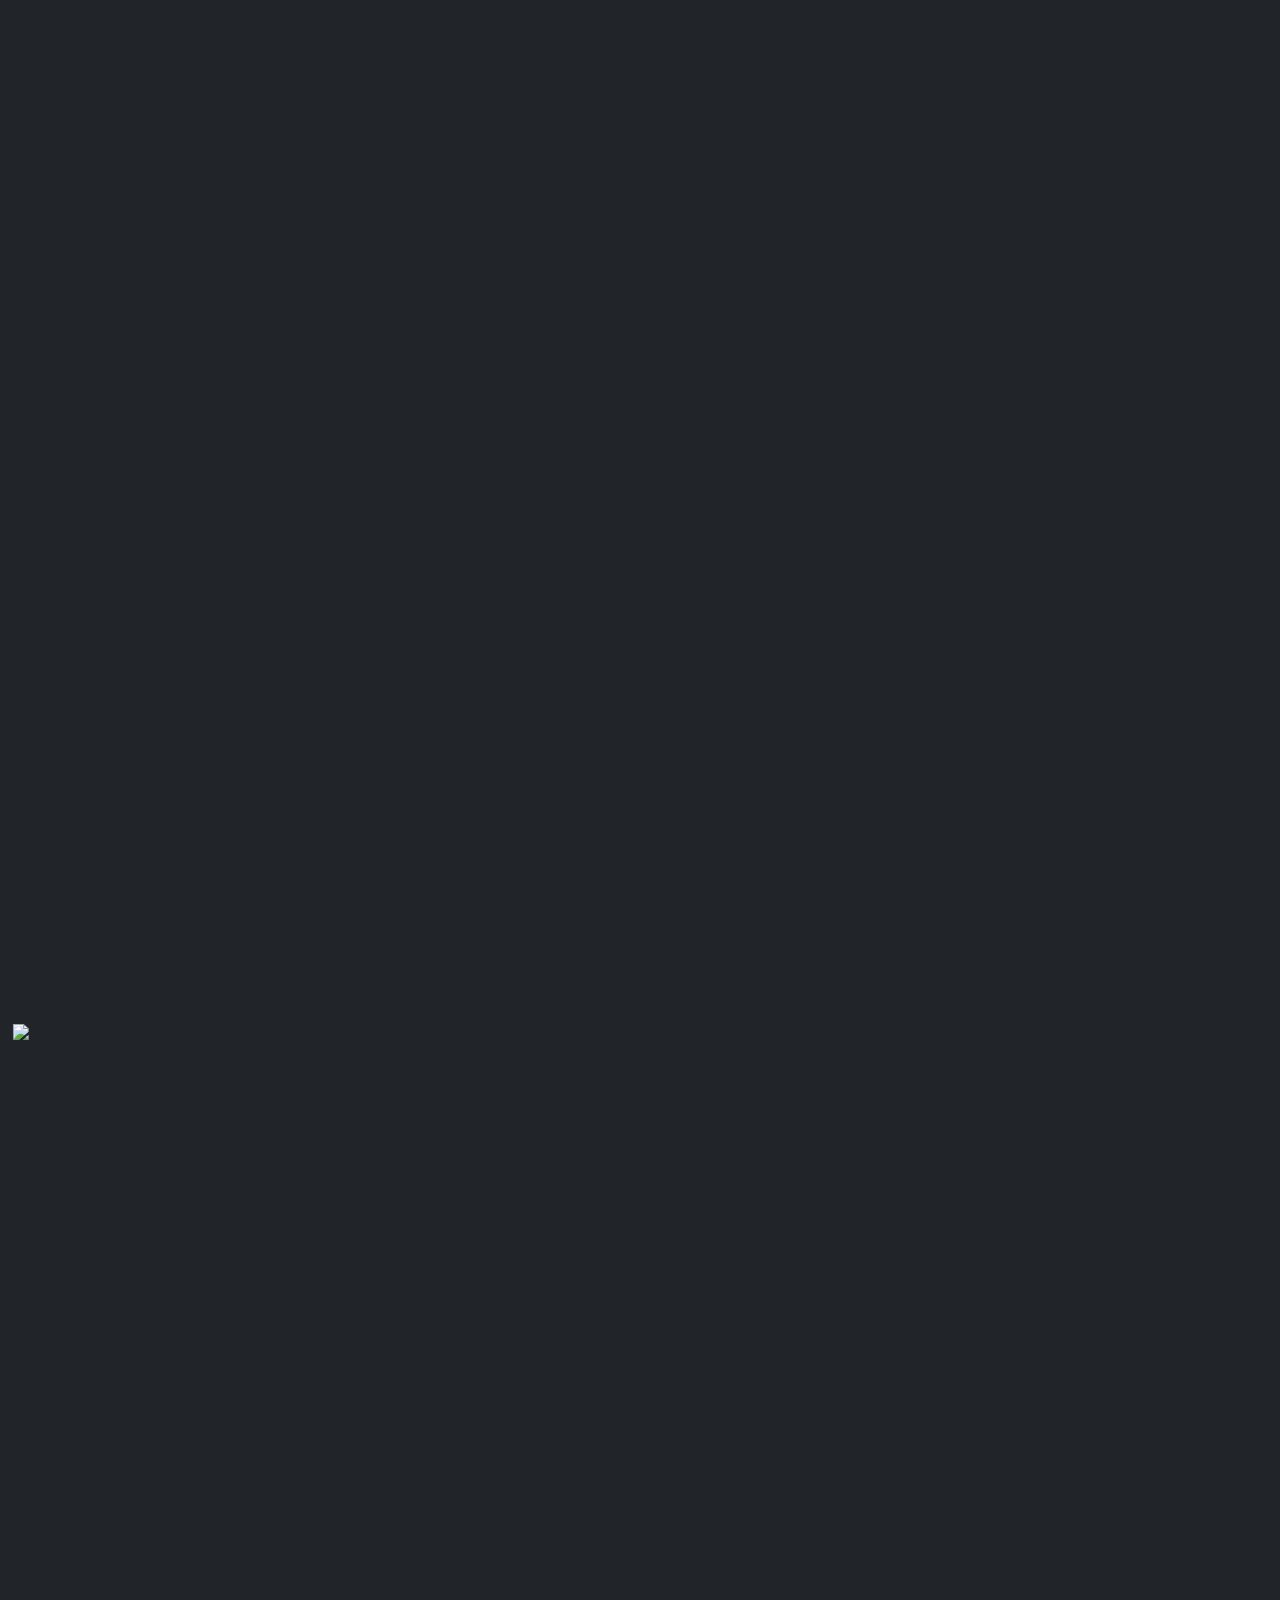
==== commit 0459a441: "update navbar" ====
--- a/layout.html
+++ b/layout.html
@@ -39,11 +39,11 @@
             </button>
             <div class="collapse navbar-collapse justify-content-end" id="navbarNavAltMarkup">
                 <div class="navbar-nav">
-                    <!-- <a class="nav-link" aria-current="page" href="index.html">Works</a> -->
+                    <a class="nav-link" aria-current="page" href="index.html">Works</a>
                     <a class="nav-link active" href="./layout.html">Layout</a>
                     <a class="nav-link" href="./resume.html">Resume</a>
                     <a class="nav-link" href="#" type="button" data-bs-toggle="modal" data-bs-target="#exampleModal-contact">Contact</a>
-                    <a class="nav-link disabled">Codepen</a>
+                    <!-- <a class="nav-link disabled">Codepen</a> -->
                 </div>
             </div>
         </div>
